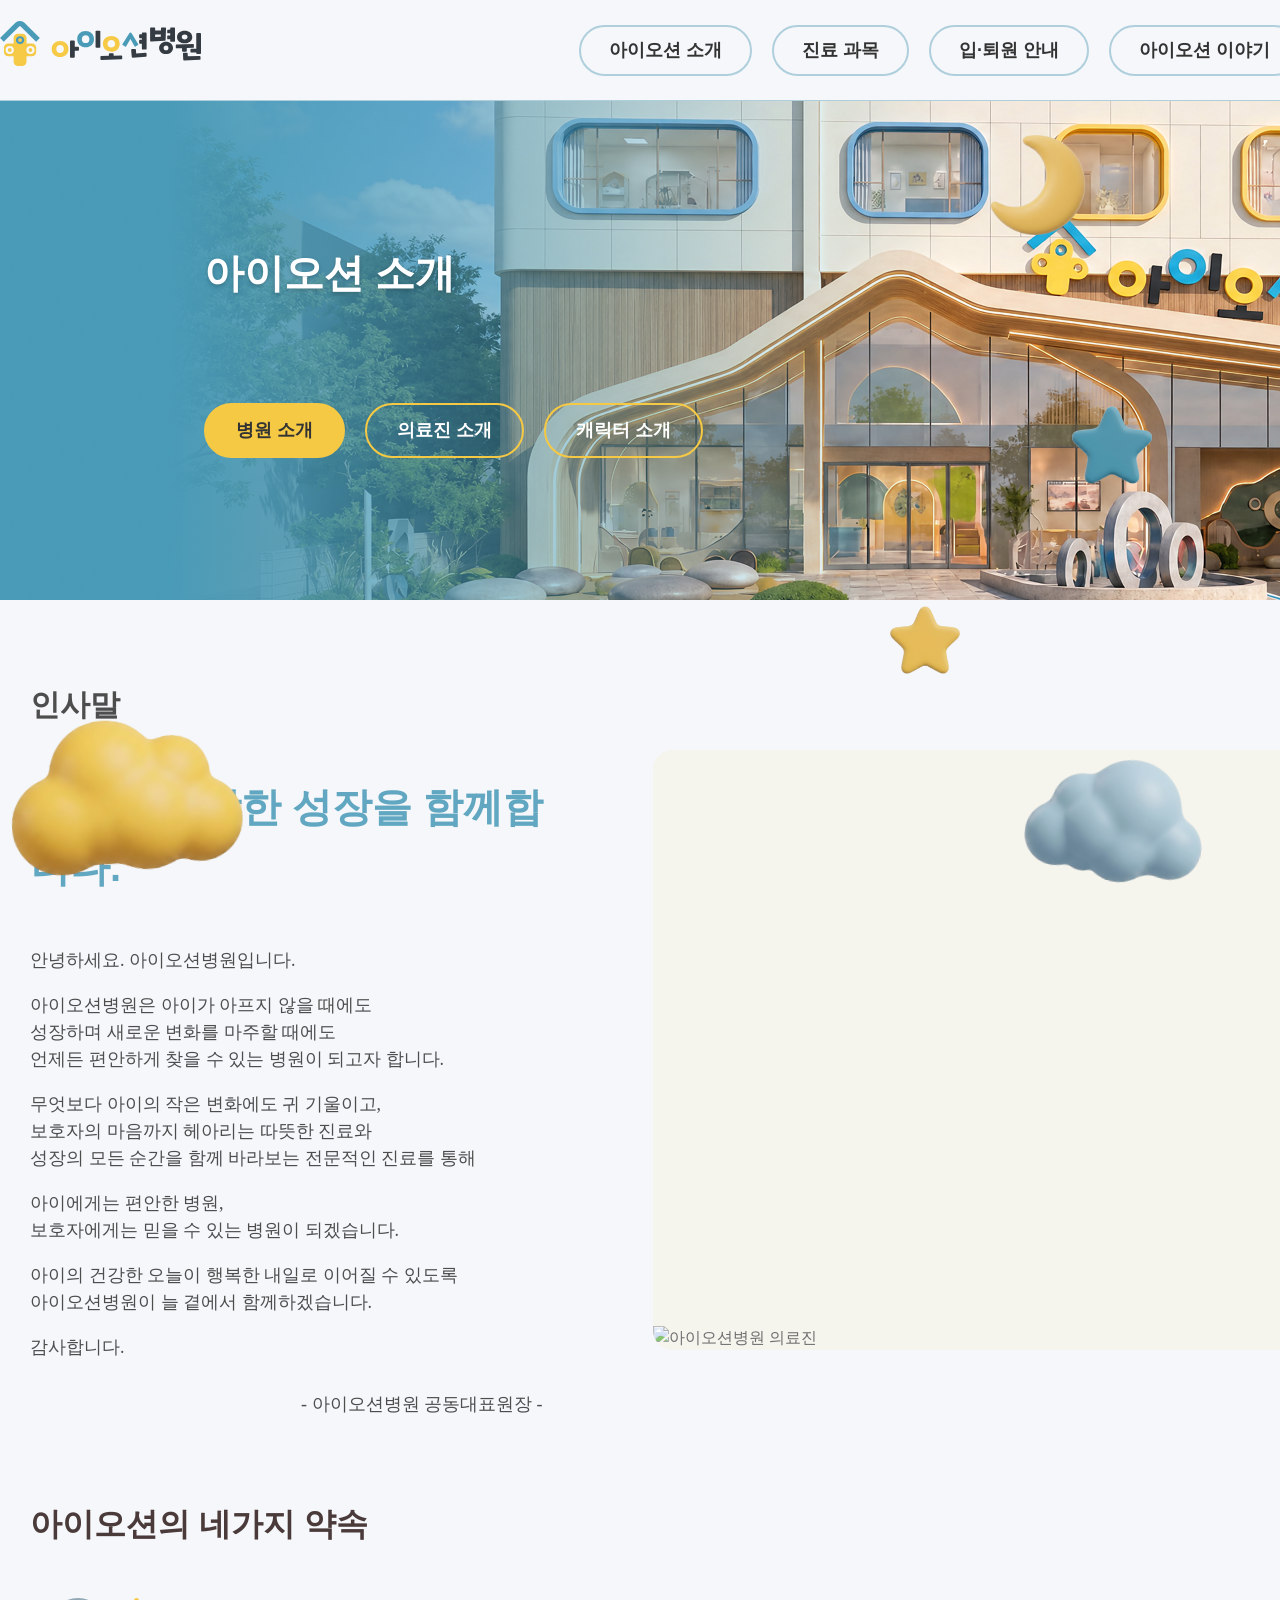
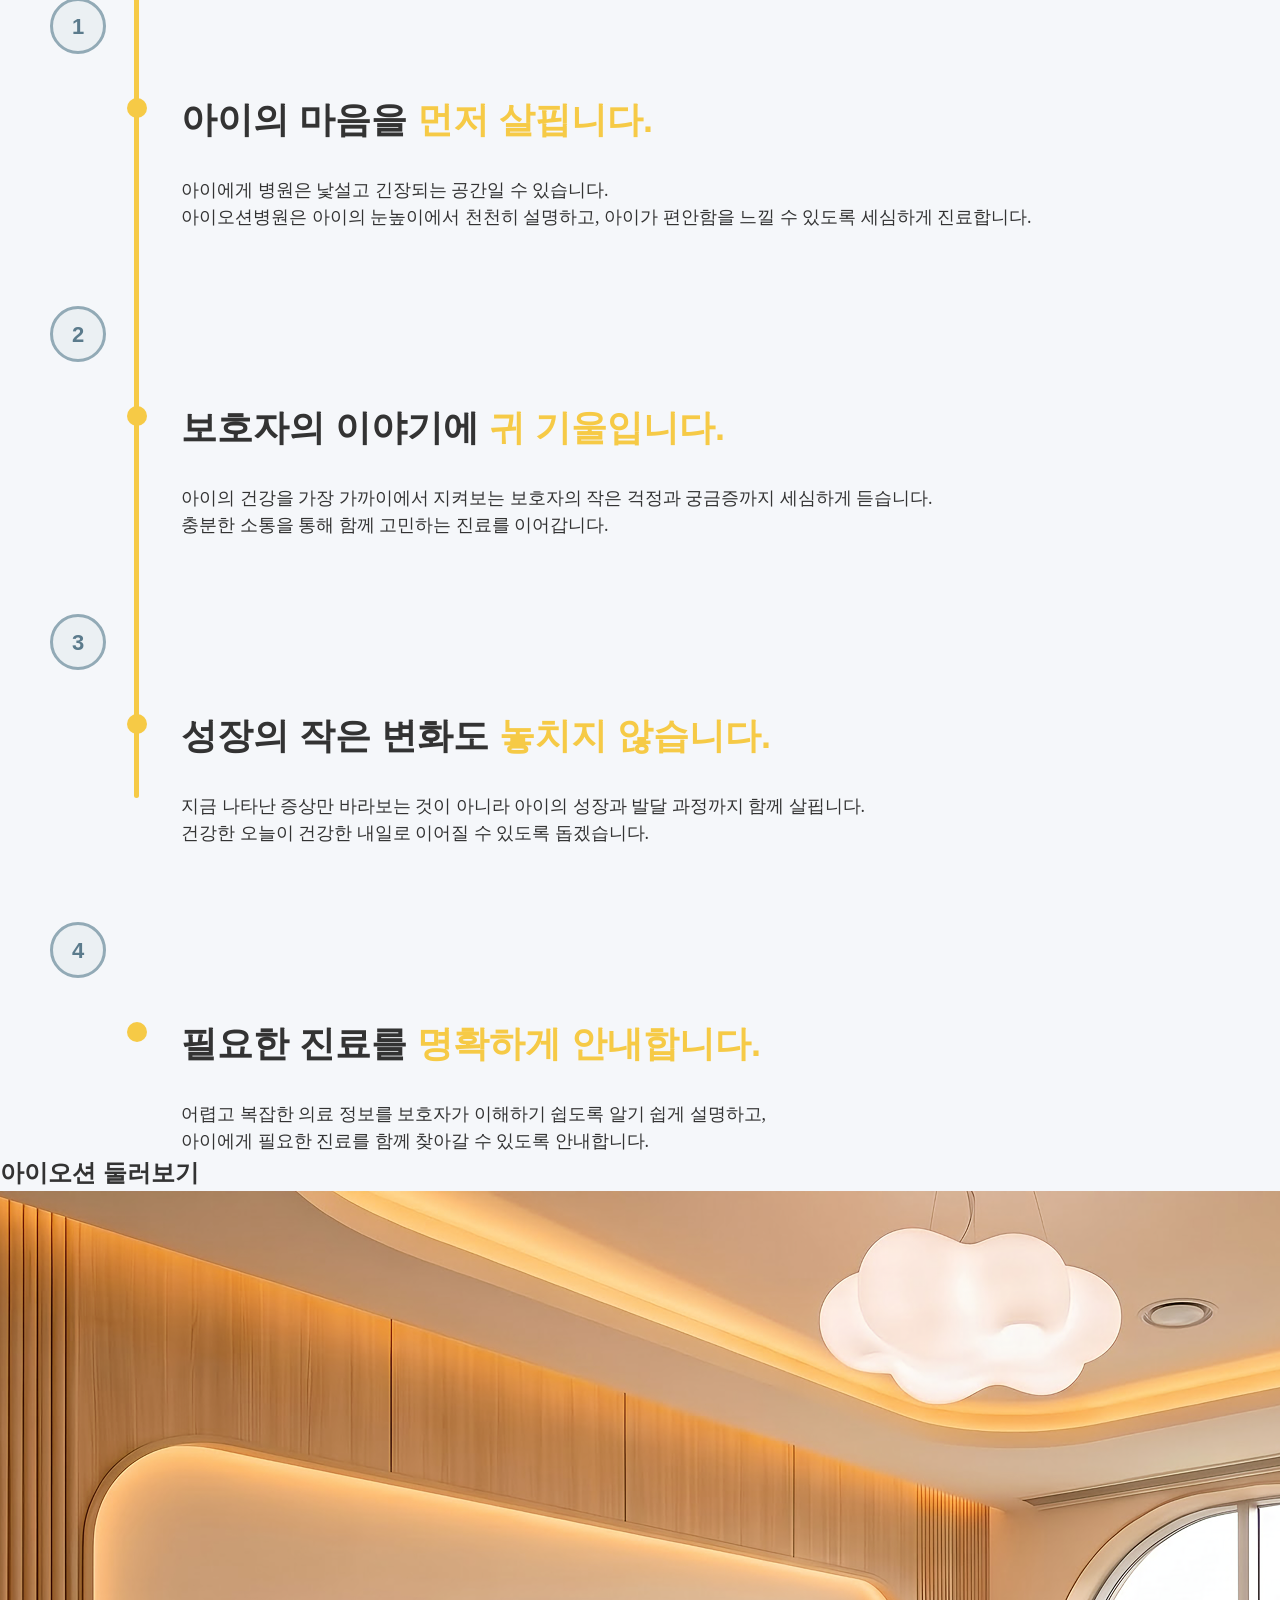
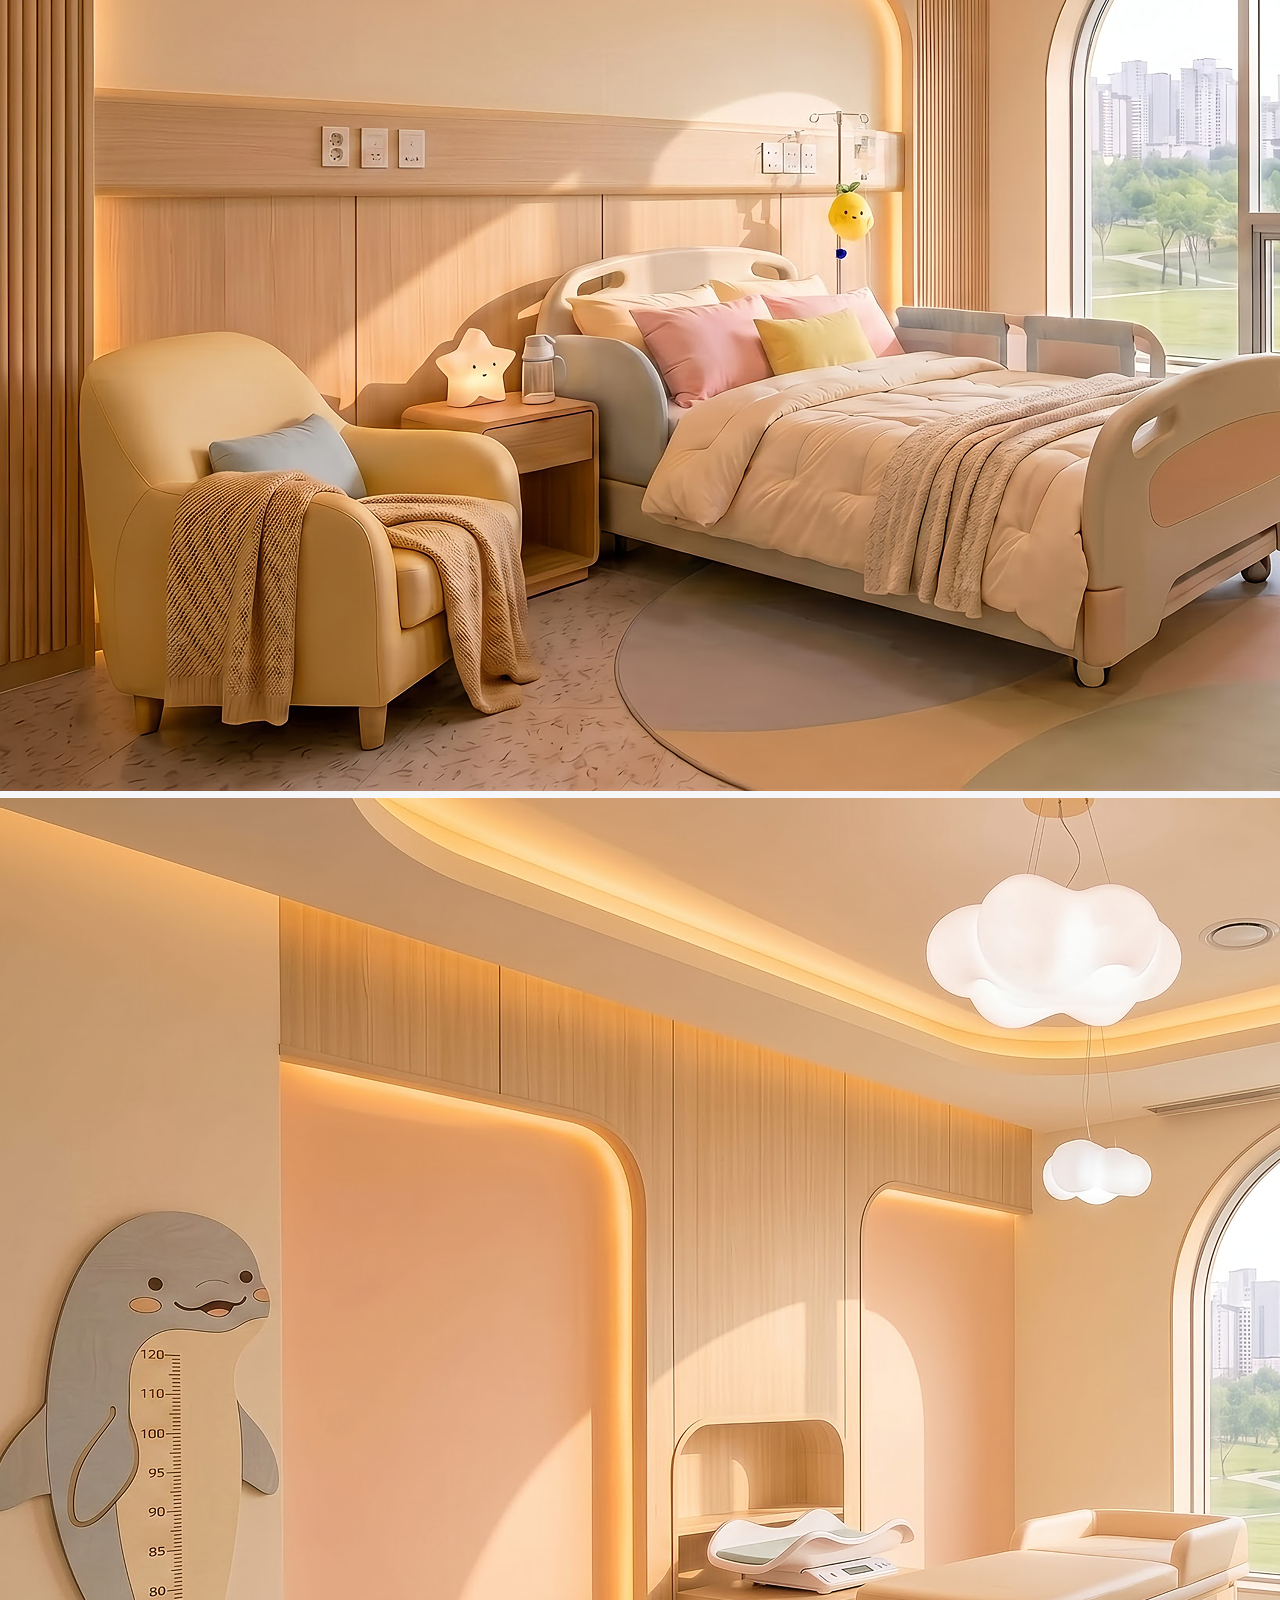
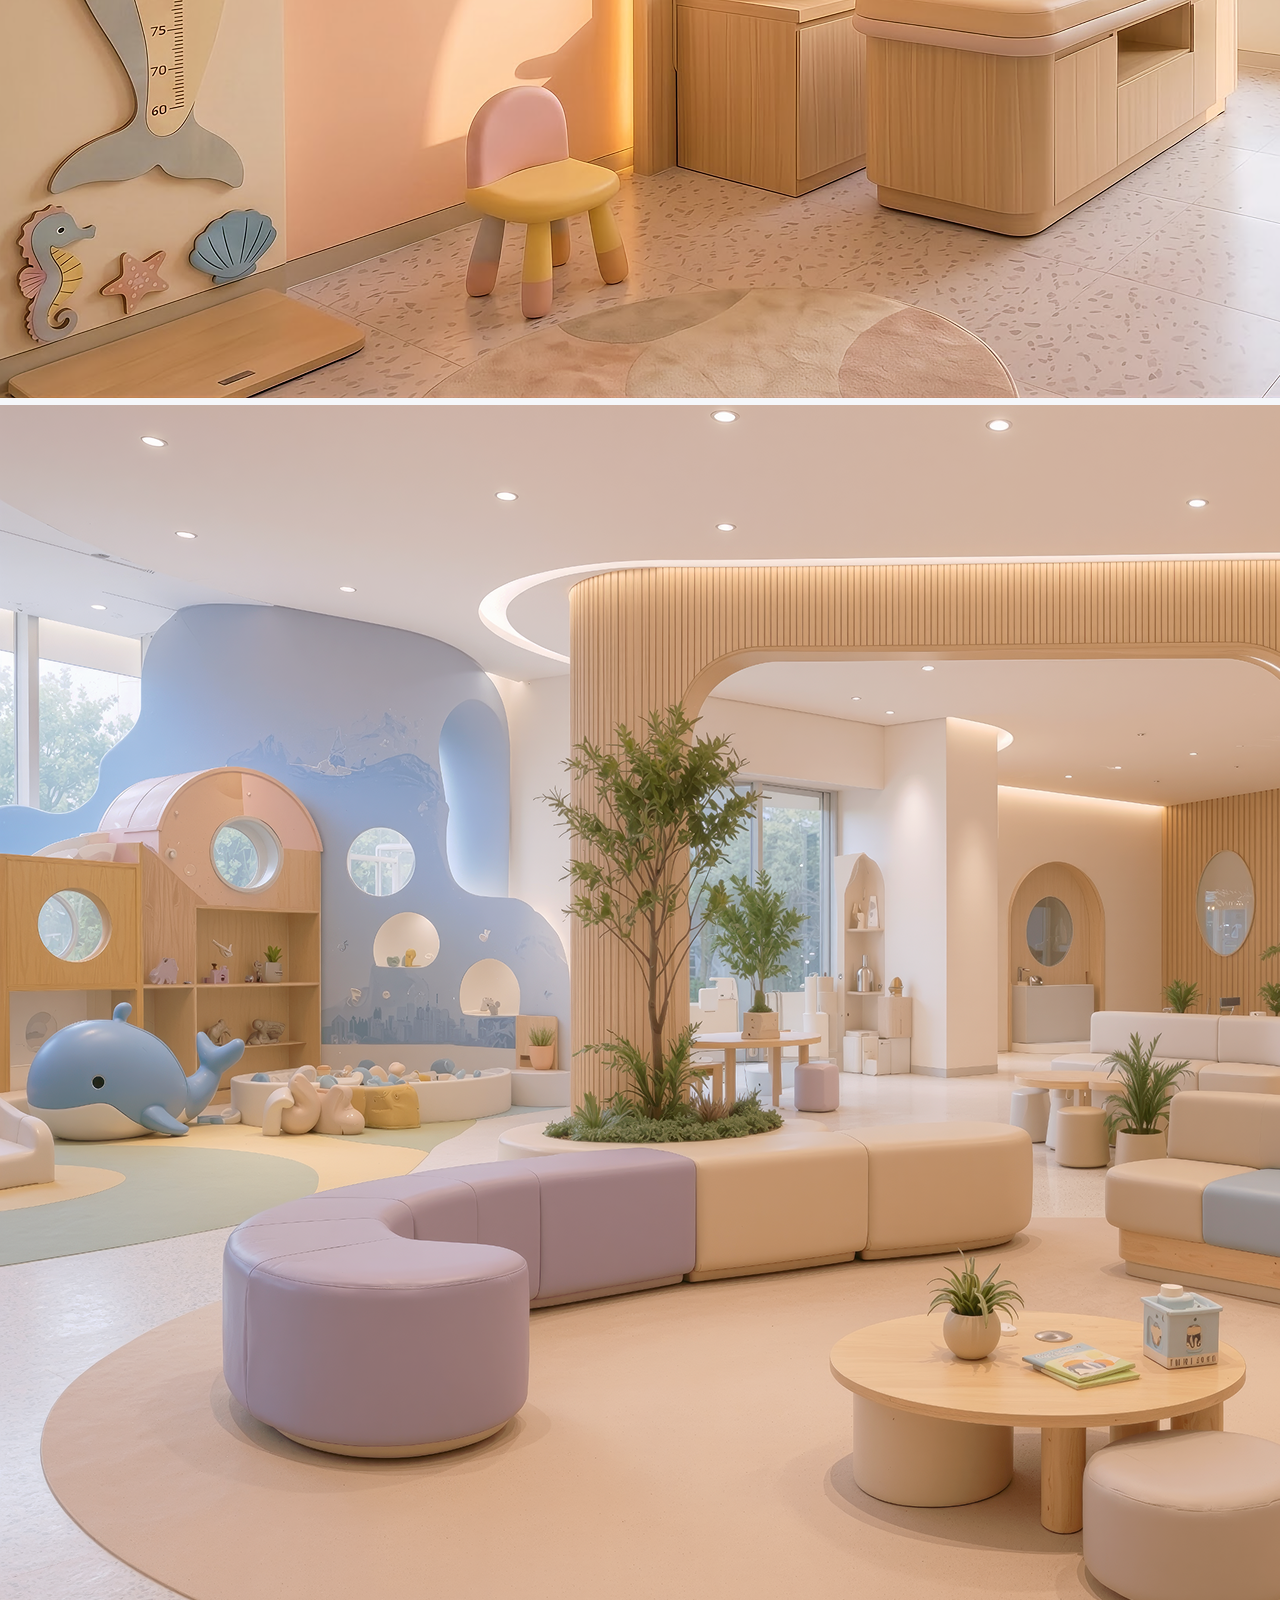
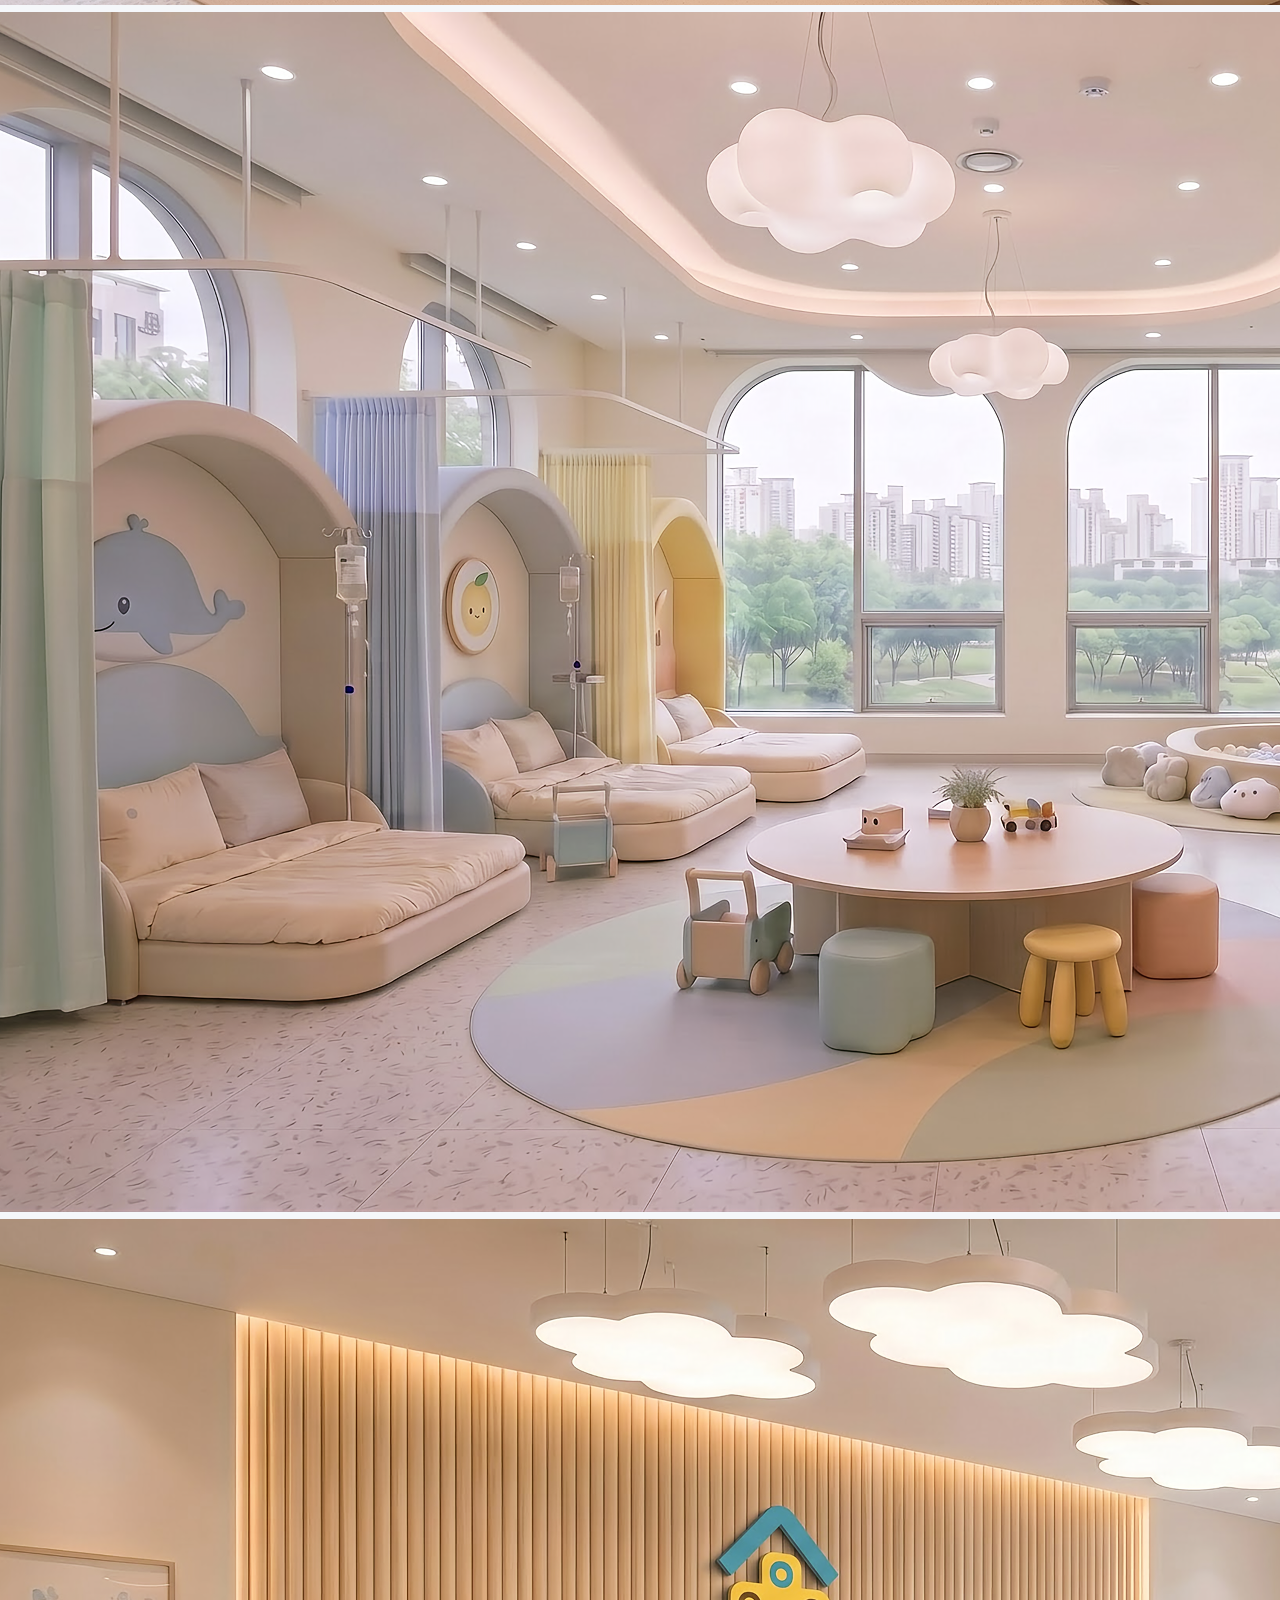
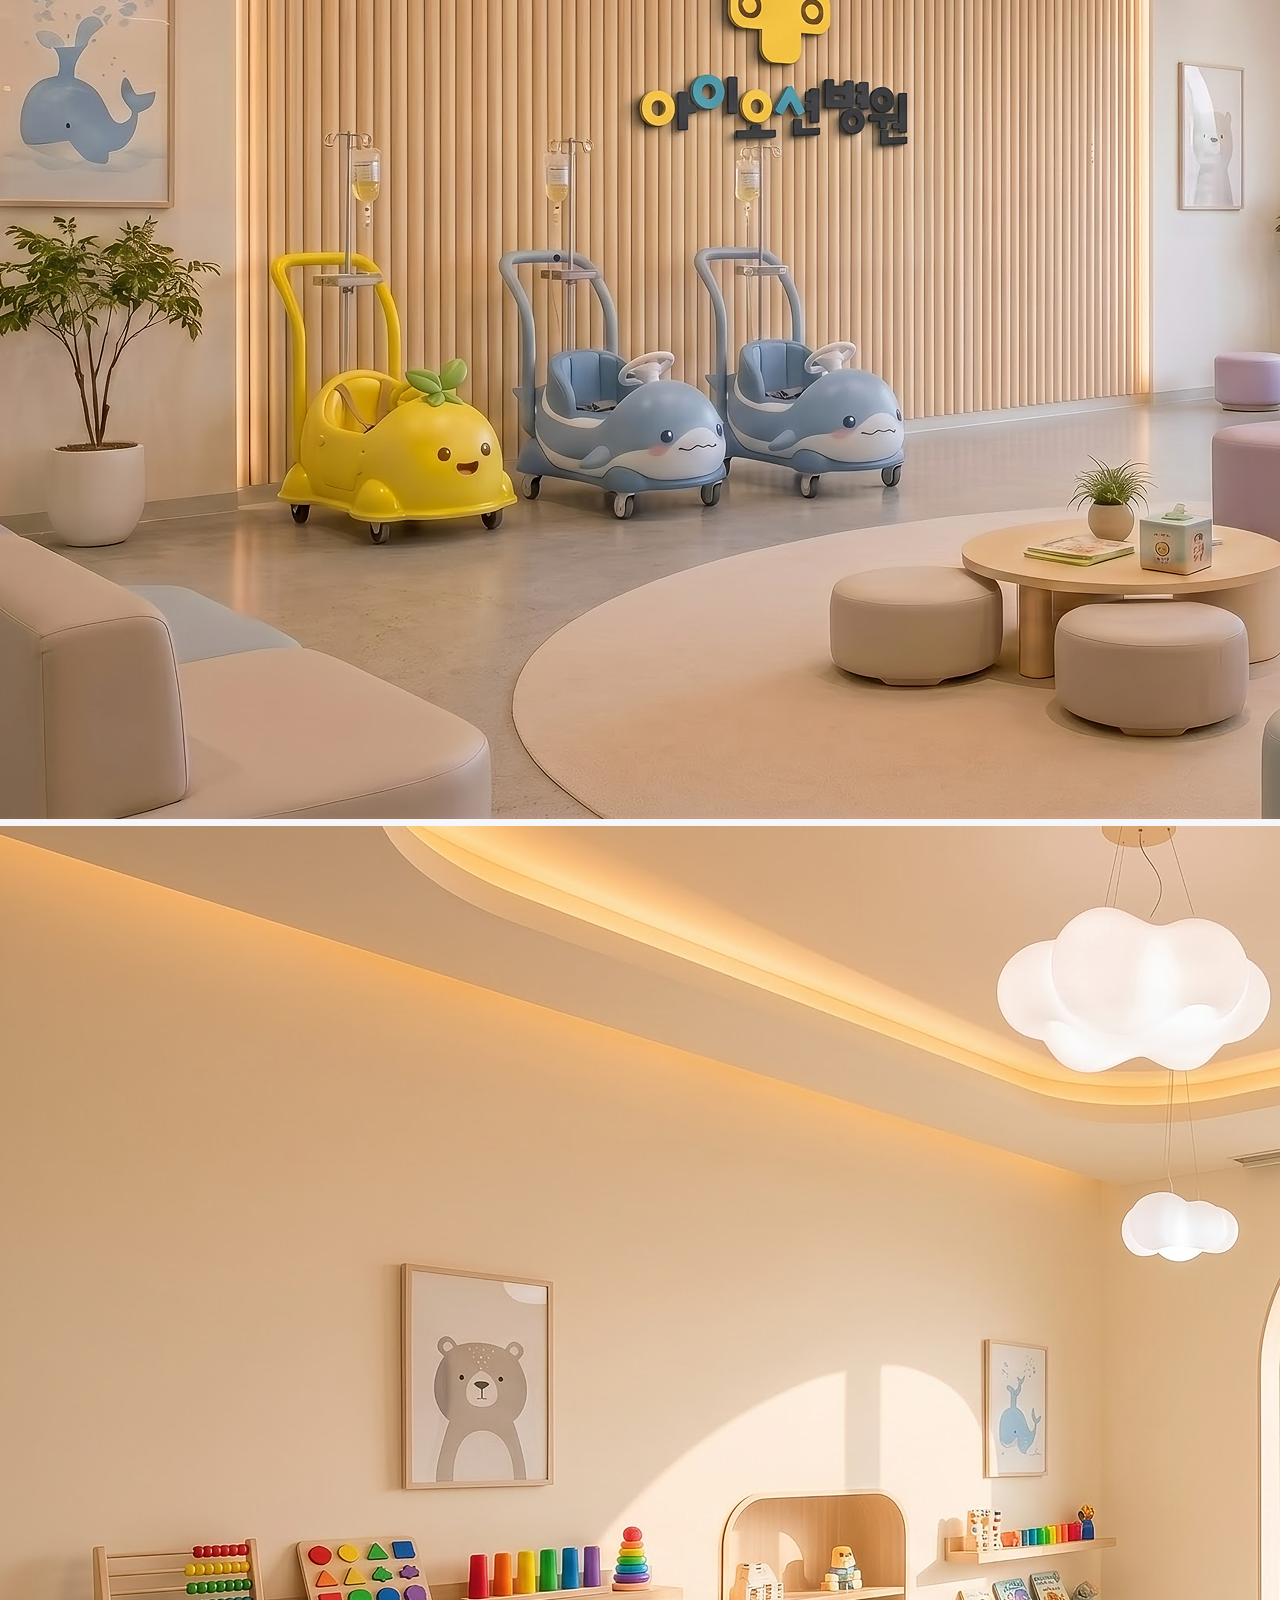
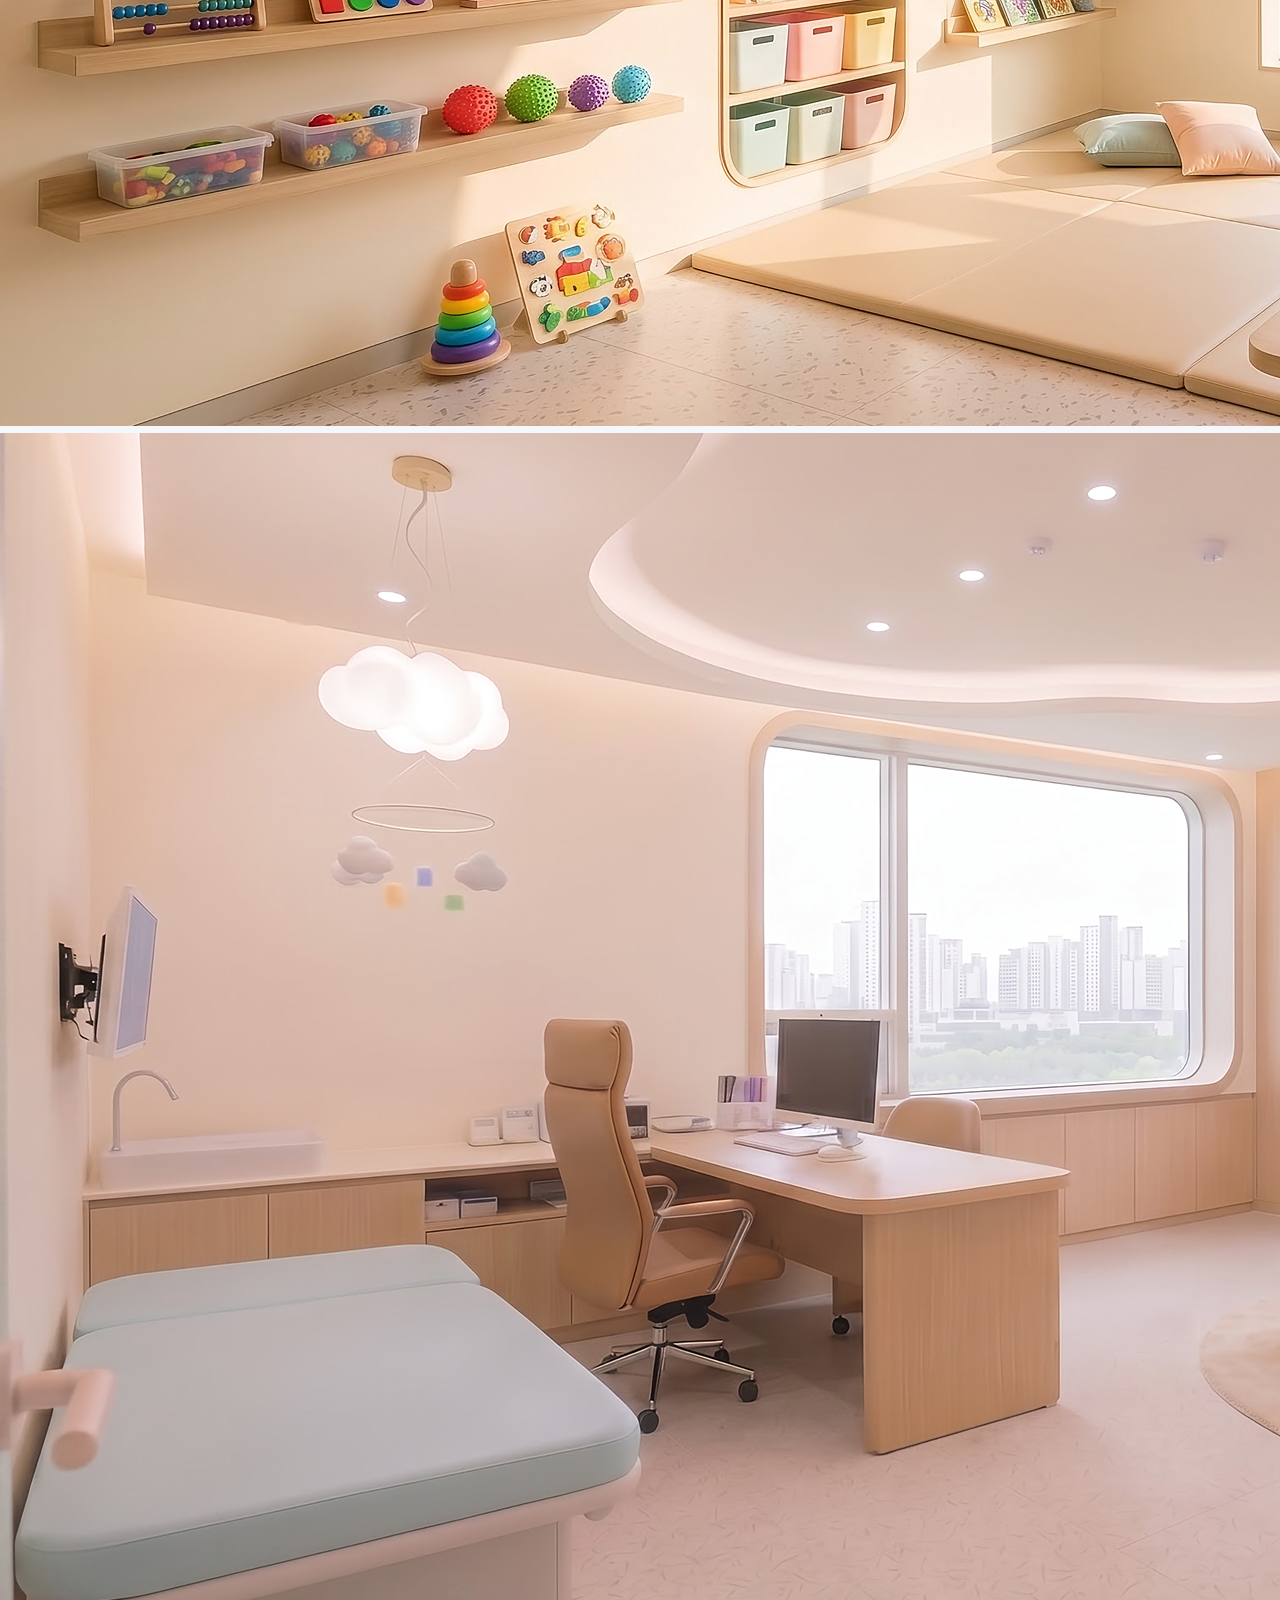
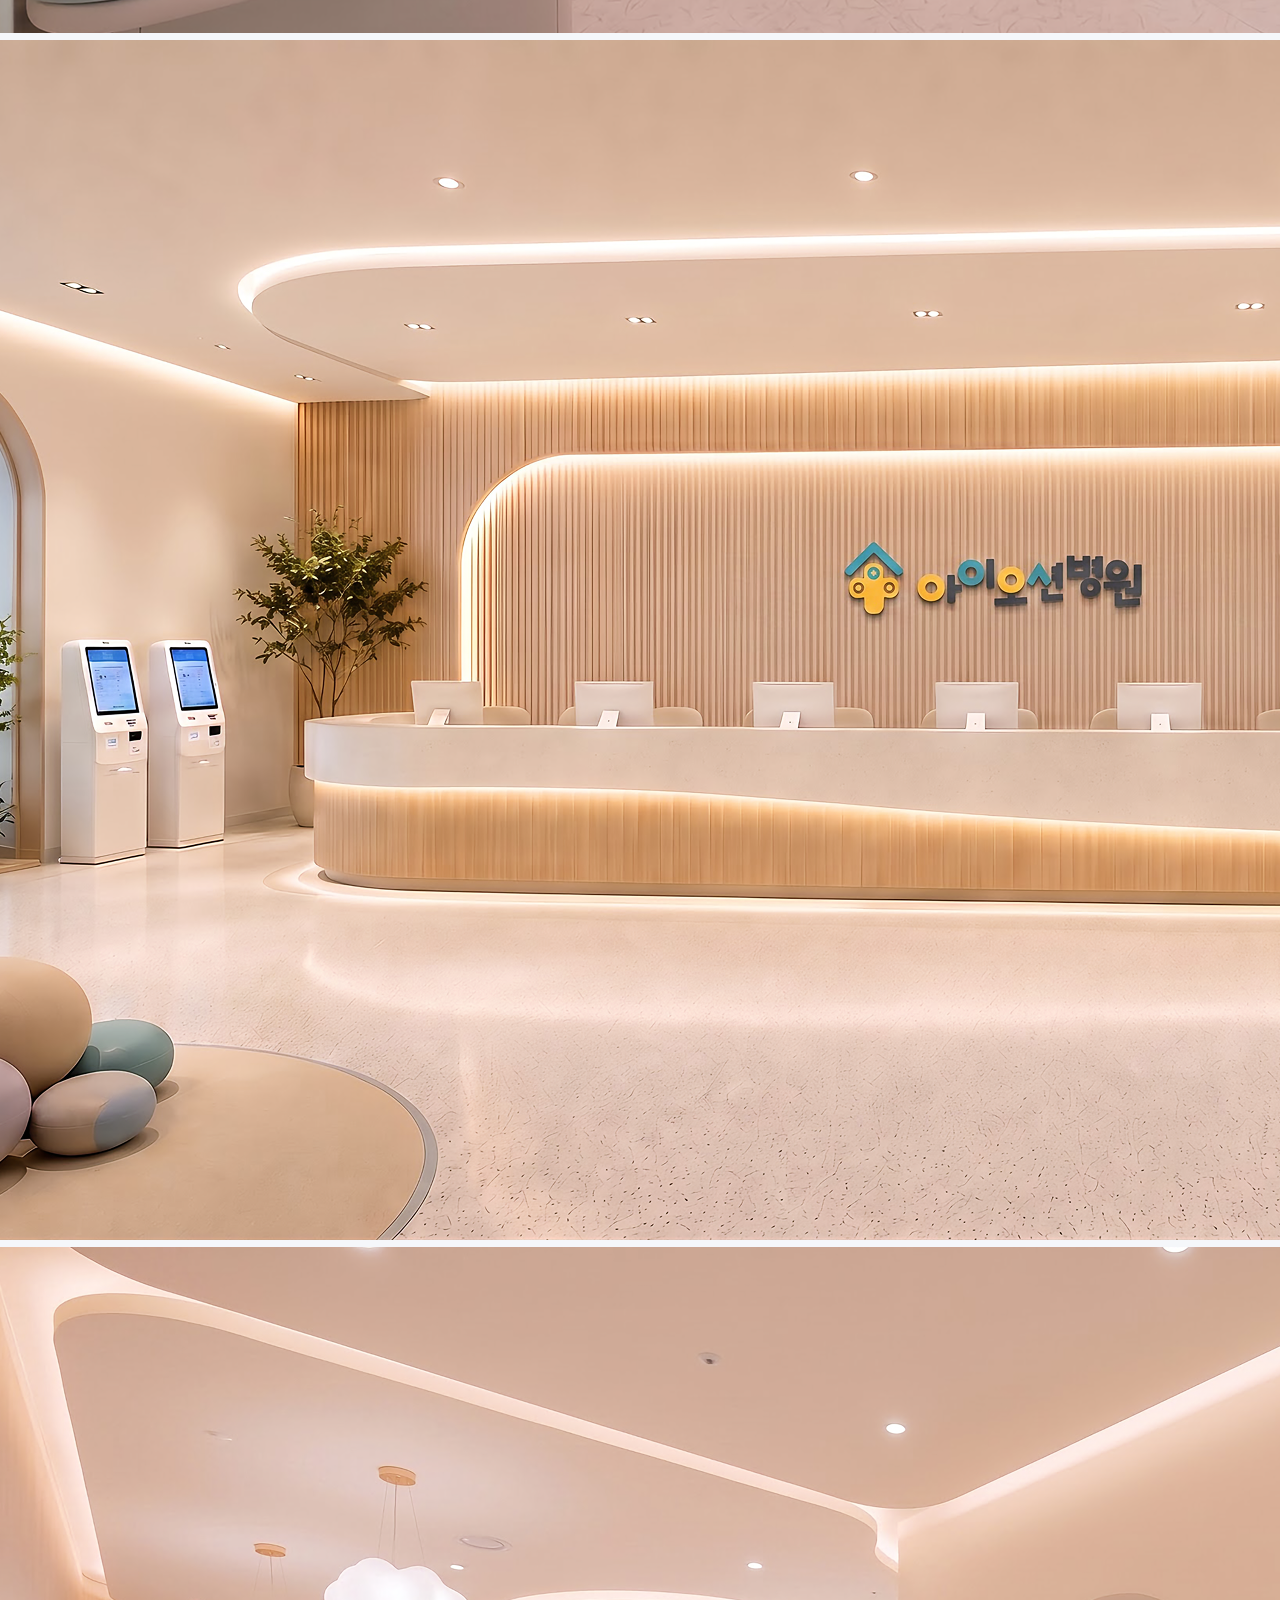
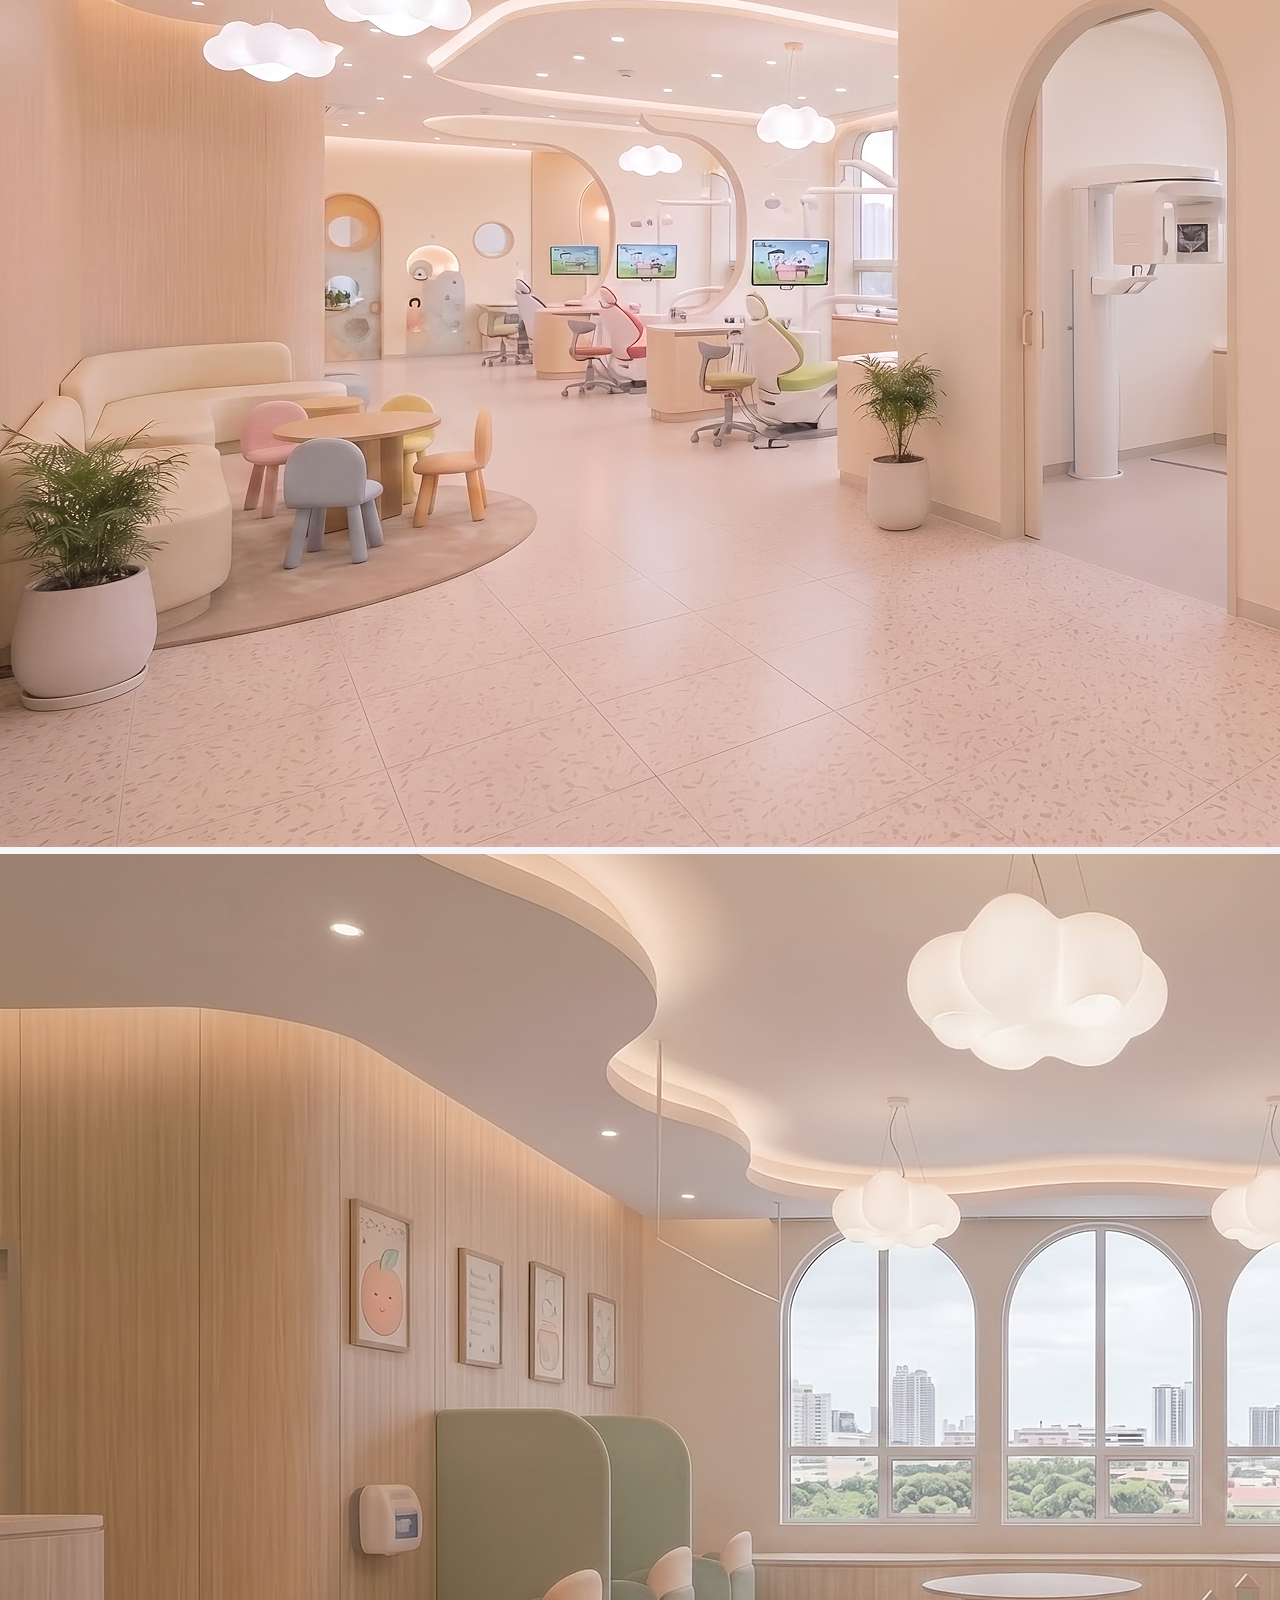
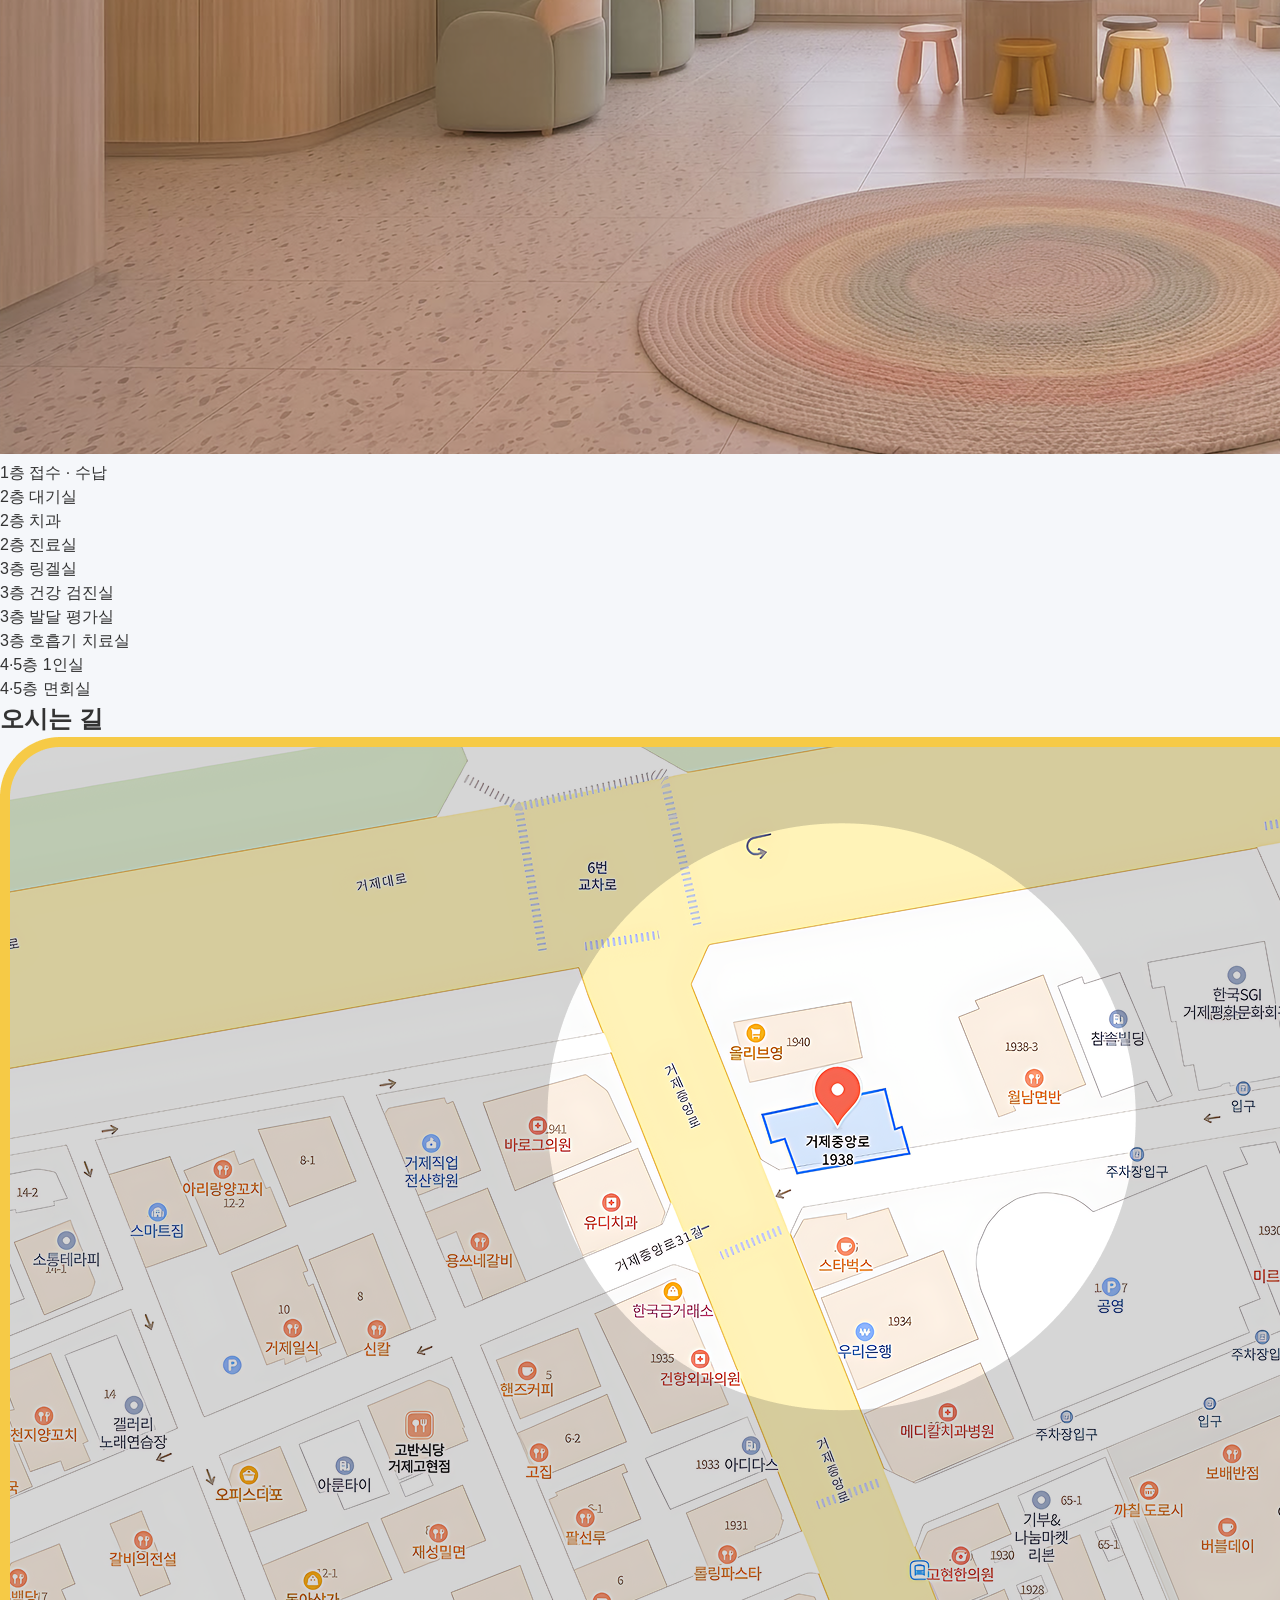
==== sub1.html @ eaa05919 "Add files via upload" ====
<!DOCTYPE html>
<html lang="ko">

<head>
    <meta charset="UTF-8">
    <meta name="viewport" content="width=device-width, initial-scale=1.0">
    <title>아이오션 소개</title>



    <!-- webfont 연결-->
    <!-- font-family: 'Pretendard'; -->
    <!-- font-family: 'SUITE', sans-serif; -->
    <link rel="stylesheet" as="style" crossorigin
        href="https://cdn.jsdelivr.net/gh/orioncactus/pretendard@v1.3.9/dist/web/static/pretendard.min.css" />
    <link href="https://cdn.jsdelivr.net/gh/sun-typeface/SUITE@2/fonts/static/woff2/SUITE.css" rel="stylesheet">

    <!-- aos -->
    <link rel="stylesheet" href="https://unpkg.com/aos@next/dist/aos.css" />

    <!-- css 연결-->
    <link rel="stylesheet" href="css/style1.css">

    <!-- favicon -->
    <link rel="shortcut icon" href="./images/favicon.svg" type="image/x-icon">

</head>

<body>

    <div id="wrap">


        <!-- header st-->
        <div id="header">
            <div class="inner_header">


                <h1 class="logo">
                    <a href="./index.html"><img src="./images/layout/header_logo.svg" alt="logo"></a>
                </h1>

                <ul class="gnb">
                    <li> <!-- 1 -->
                        <a href="./sub1.html">아이오션 소개</a>

                        <!-- submenu -->
                        <div class="submenu">
                            <ul class="inner_submenu">
                                <li><a href="./sub1.html#hospintro">병원 소개</a></li>
                                <li><a href="./sub1.html#doctor-section">의료진 소개</a></li>
                                <li><a href="./sub1.html#character-section">캐릭터 소개</a></li>
                            </ul>
                        </div>
                    </li>

                    <li> <!-- 2 -->
                        <a href="./index.html#medical-section">진료 과목</a>
                    </li>

                    <li> <!-- 3 -->
                        <a href="./sub2.html">입·퇴원 안내</a>

                        <!-- submenu -->
                        <div class="submenu">
                            <ul class="inner_submenu">
                                <li><a href="./sub2.html#admission-procedure">입원 안내</a></li>
                                <li><a href="./sub2.html#discharge-procedure">퇴원 안내</a></li>
                            </ul>
                        </div>
                    </li>

                    <li> <!-- 4 -->
                        <a href="./sub3.html">아이오션 이야기</a>

                        <!-- submenu -->
                        <div class="submenu">
                            <ul class="inner_submenu">
                                <li><a href="./sub3.html#tv-section">아이오션 소개</a></li>
                                <li><a href="./sub3.html#notice-section">공지사항</a></li>
                            </ul>
                        </div>
                    </li>
                </ul>

            </div>
        </div>
        <!-- header fi-->

        <!-- 배너 -->
        <div class="hero-section">
            <div class="hero-content">
                <h2 class="hero-title">아이오션 소개</h2>

                <ul class="hero-menu">
                    <!-- 첫 번째 메뉴는 기본적으로 active 상태로 둡니다. -->
                    <li><a href="#hospintro" class="active">병원 소개</a></li>
                    <li><a href="#doctor-section">의료진 소개</a></li>
                    <li><a href="#character-section">캐릭터 소개</a></li>
                </ul>
            </div>
        </div>


        <!-- 인사말 -->
        <div class="hospintro" id="hospintro">

            <div class="hospintro-inner">

                <!-- 왼쪽 인사말 -->
                <div class="greeting-text">
                    <h2>인사말</h2>

                    <h3>
                        아이의 건강한 성장을 함께합니다.
                    </h3>

                    <div class="greeting-desc">
                        <p>안녕하세요. 아이오션병원입니다.</p>

                        <p>
                            아이오션병원은 아이가 아프지 않을 때에도<br>
                            성장하며 새로운 변화를 마주할 때에도<br>
                            언제든 편안하게 찾을 수 있는 병원이 되고자 합니다.
                        </p>

                        <p>
                            무엇보다 아이의 작은 변화에도 귀 기울이고,<br>
                            보호자의 마음까지 헤아리는 따뜻한 진료와<br>
                            성장의 모든 순간을 함께 바라보는 전문적인 진료를 통해
                        </p>

                        <p>
                            아이에게는 편안한 병원,<br>
                            보호자에게는 믿을 수 있는 병원이 되겠습니다.
                        </p>

                        <p>
                            아이의 건강한 오늘이 행복한 내일로 이어질 수 있도록<br>
                            아이오션병원이 늘 곁에서 함께하겠습니다.
                        </p>

                        <p>감사합니다.</p>
                    </div>

                    <p class="hospital-ceo">
                        - 아이오션병원 공동대표원장 -
                    </p>
                </div>


                <!-- 오른쪽 의료진 이미지 -->
                <div class="greeting-image">
                    <img src="./images/sub/1/doc_all.svg" alt="아이오션병원 의료진">
                </div>

            </div>

        </div>


        <!-- 네가지 약속 -->
        <section class="hospintro">

            <!-- 🌟 움직이는 3D 오브젝트 (달, 별) -->
            <img src="./images/sub/1/moon.svg" alt="달" class="floating-obj obj-moon">
            <img src="./images/sub/1/star_blue.svg" alt="파란 별" class="floating-obj obj-star-blue">
            <img src="./images/sub/1/star_yell.svg" alt="노란 별" class="floating-obj obj-star-yellow">

            <!-- ☁️ 하단 고정 구름 -->
            <img src="./images/sub/1/cloud_yell.svg" alt="노란 구름" class="cloud-bottom cloud-left">
            <img src="./images/sub/1/cloud_sky.svg" alt="파란 구름" class="cloud-bottom cloud-right">

            <div class="promise-inner">
                <!-- 타이틀 -->
                <h2 class="promise-title">아이오션의 네가지 약속</h2>

                <!-- 타임라인 리스트 -->
                <div class="promise-list-wrap">

                    <!-- 기준이 되는 노란색 세로 선 -->
                    <div class="promise-line"></div>

                    <!-- 약속 1 -->
                    <div class="promise-item">
                        <div class="num">1</div>
                        <div class="dot"></div>
                        <div class="text" data-aos="fade-up" data-aos-duration="1000">
                            <h3>아이의 마음을 <span>먼저 살핍니다.</span></h3>
                            <p>아이에게 병원은 낯설고 긴장되는 공간일 수 있습니다.<br>
                                아이오션병원은 아이의 눈높이에서 천천히 설명하고, 아이가 편안함을 느낄 수 있도록 세심하게 진료합니다.</p>
                        </div>
                    </div>

                    <!-- 약속 2 -->
                    <div class="promise-item">
                        <div class="num">2</div>
                        <div class="dot"></div>
                        <div class="text" data-aos="fade-up" data-aos-duration="2500">
                            <h3>보호자의 이야기에 <span>귀 기울입니다.</span></h3>
                            <p>아이의 건강을 가장 가까이에서 지켜보는 보호자의 작은 걱정과 궁금증까지 세심하게 듣습니다.<br>
                                충분한 소통을 통해 함께 고민하는 진료를 이어갑니다.</p>
                        </div>
                    </div>

                    <!-- 약속 3 -->
                    <div class="promise-item">
                        <div class="num">3</div>
                        <div class="dot"></div>
                        <div class="text" data-aos="fade-up" data-aos-duration="3000">
                            <h3>성장의 작은 변화도 <span>놓치지 않습니다.</span></h3>
                            <p>지금 나타난 증상만 바라보는 것이 아니라 아이의 성장과 발달 과정까지 함께 살핍니다.<br>
                                건강한 오늘이 건강한 내일로 이어질 수 있도록 돕겠습니다.</p>
                        </div>
                    </div>

                    <!-- 약속 4 -->
                    <div class="promise-item">
                        <div class="num">4</div>
                        <div class="dot"></div>
                        <div class="text" data-aos="fade-up" data-aos-duration="3000">
                            <h3>필요한 진료를 <span>명확하게 안내합니다.</span></h3>
                            <p>어렵고 복잡한 의료 정보를 보호자가 이해하기 쉽도록 알기 쉽게 설명하고,<br>
                                아이에게 필요한 진료를 함께 찾아갈 수 있도록 안내합니다.</p>
                        </div>
                    </div>

                </div>
            </div>
        </section>


        <!-- 둘러보기 -->
        <section class="tour-section">
            <!-- 섹션 타이틀 -->
            <div class="tour-title" id="tour-section">
                <h2>아이오션 둘러보기</h2>
            </div>

            <!-- 둘러보기 본문 컨테이너 -->
            <div class="tour-container">
                <!-- 좌측: 층별 사진 패널 영역 -->
                <div class="tour-image-wrap">
                    <div class="tour-panel is-active" id="panel-1">
                        <img src="./images/sub/1/inside1.png" alt="1층 접수 및 수납 공간">
                    </div>
                    <div class="tour-panel" id="panel-2">
                        <img src="./images/sub/1/inside2.png" alt="2층 대기실">
                    </div>
                    <div class="tour-panel" id="panel-3">
                        <img src="./images/sub/1/inside3.png" alt="2층 치과">
                    </div>
                    <div class="tour-panel" id="panel-4">
                        <img src="./images/sub/1/inside4.png" alt="2층 진료실">
                    </div>
                    <div class="tour-panel" id="panel-5">
                        <img src="./images/sub/1/inside5.png" alt="3층 링겔실">
                    </div>
                    <div class="tour-panel" id="panel-6">
                        <img src="./images/sub/1/inside6.png" alt="3층 건강 검진실">
                    </div>
                    <div class="tour-panel" id="panel-7">
                        <img src="./images/sub/1/inside7.png" alt="3층 발달 평가실">
                    </div>
                    <div class="tour-panel" id="panel-8">
                        <img src="./images/sub/1/inside8.png" alt="3층 호흡기 치료실">
                    </div>
                    <div class="tour-panel" id="panel-9">
                        <img src="./images/sub/1/inside9.png" alt="4·5층 1인실">
                    </div>
                    <div class="tour-panel" id="panel-10">
                        <img src="./images/sub/1/inside10.png" alt="4·5층 면회실">
                    </div>
                </div>

                <!-- 우측: 탭 리스트 -->
                <ul class="tour-tab-list" role="tablist">
                    <li class="tour-tab-item is-active" role="tab" tabindex="0" aria-controls="panel-1"
                        aria-selected="true">
                        <span class="floor">1층</span>
                        <span class="desc">접수 · 수납</span>
                    </li>
                    <li class="tour-tab-item" role="tab" tabindex="0" aria-controls="panel-2" aria-selected="false">
                        <span class="floor">2층</span>
                        <span class="desc">대기실</span>
                    </li>
                    <li class="tour-tab-item" role="tab" tabindex="0" aria-controls="panel-3" aria-selected="false">
                        <span class="floor">2층</span>
                        <span class="desc">치과</span>
                    </li>
                    <li class="tour-tab-item" role="tab" tabindex="0" aria-controls="panel-4" aria-selected="false">
                        <span class="floor">2층</span>
                        <span class="desc">진료실</span>
                    </li>
                    <li class="tour-tab-item" role="tab" tabindex="0" aria-controls="panel-5" aria-selected="false">
                        <span class="floor">3층</span>
                        <span class="desc">링겔실</span>
                    </li>
                    <li class="tour-tab-item" role="tab" tabindex="0" aria-controls="panel-6" aria-selected="false">
                        <span class="floor">3층</span>
                        <span class="desc">건강 검진실</span>
                    </li>
                    <li class="tour-tab-item" role="tab" tabindex="0" aria-controls="panel-7" aria-selected="false">
                        <span class="floor">3층</span>
                        <span class="desc">발달 평가실</span>
                    </li>
                    <li class="tour-tab-item" role="tab" tabindex="0" aria-controls="panel-8" aria-selected="false">
                        <span class="floor">3층</span>
                        <span class="desc">호흡기 치료실</span>
                    </li>
                    <li class="tour-tab-item" role="tab" tabindex="0" aria-controls="panel-9" aria-selected="false">
                        <span class="floor">4·5층</span>
                        <span class="desc">1인실</span>
                    </li>
                    <li class="tour-tab-item" role="tab" tabindex="0" aria-controls="panel-10" aria-selected="false">
                        <span class="floor">4·5층</span>
                        <span class="desc">면회실</span>
                    </li>
                </ul>
            </div>
        </section>


        <!-- 오시는 길 -->
        <section class="location-section">
            <div class="location-inner">
                <h2 class="section-title">오시는 길</h2>

                <div class="location-content">
                    <!-- 지도 -->
                    <div class="map-area">
                        <img src="./images/sub/1/location.png" alt="아이오션병원 위치 지도" class="map-image">
                        <img src="./images/sub/1/location_G.svg" alt="아이오션병원 캐릭터" class="character doctor-character">
                    </div>

                    <!-- 안내 정보 -->
                    <div class="info-card">
                        <div class="info-item address-item">
                            <div class="info-title">
                                <span class="info-icon"><img src="./images/sub/1/location_loc.svg" alt="loca"></span>
                                <h3>병원 주소</h3>
                            </div>
                            <p class="address-text">
                                <!-- 디자인 통일을 위해 주소에도 하이라이트 클래스를 임의로 추가하여 보여줍니다 -->
                                <span class="highlight">경남 거제시 거제중앙로 1938(고현동), [아이오션병원]</span>
                            </p>
                        </div>

                        <div class="info-item">
                            <div class="info-title">
                                <span class="info-icon"><img src="./images/sub/1/location_bus.svg" alt="bus"></span>
                                <h3>버스 안내</h3>
                            </div>
                            <p>
                                ‘중앙공영주차장’ 정류장 하차 후 도보 1분<br>
                                스타벅스 거제 고현점 옆 건물입니다.
                            </p>
                        </div>

                        <div class="info-item parking-item">
                            <div class="info-title">
                                <span class="info-icon"><img src="./images/sub/1/location_car.svg" alt="car"></span>
                                <h3>주차 안내</h3>
                            </div>
                            <p>
                                <span class="highlight">
                                    건물 지하 1~2층 주차장 이용 가능합니다.
                                </span><br>
                                * 내원 고객님들은 차량번호 등록 시 무료 주차 가능<br>
                                * 주차장과 엘리베이터가 바로 연결되어 있어 유모차 이동 편리
                            </p>
                        </div>
                    </div>

                    <!-- 오른쪽 캐릭터 -->
                    <img src="./images/sub/1/location_Y.svg" alt="아이오션병원 캐릭터" class="character pair-character">
                </div>
            </div>
        </section>


        <!-- 의료진 소개 -->
        <section class="doctor-section" id="doctor-section">

            <h2 class="doctor-title">의료진 소개</h2>

            <!-- 1. 김하린 (왼쪽 사진 - 파란색 테마) -->
            <!-- 구조: 사진(왼쪽) - 정보(가운데) - 배경사진(오른쪽) -->
            <div class="doctor-profile type-blue blue-bg1">
                <div class="doctor-inner" id="kim-doc">
                    <div class="doctor-photo">
                        <img src="./images/sub/1/doc1.png" alt="김하린 원장">
                    </div>

                    <div class="doctor-info">
                        <p class="doctor-message-1">
                            “아이의 튼튼한 일상과 바른 성장을 꼼꼼히 살피겠습니다.”
                        </p>
                        <div class="doctor-name">
                            <strong>김하린</strong>
                            <span></span>
                            <em>아이오션병원 원장 · 소아청소년과 전문의</em>
                        </div>
                        <div class="doctor-block">
                            <h3>전문분야</h3>
                            <div class="tag-list">
                                <span>#일반 진료</span>
                                <span>#예방 접종</span>
                                <span>#성장 클리닉</span>
                            </div>
                        </div>
                        <div class="doctor-career">
                            <div>
                                <h3>약력</h3>
                                <p>한국대학교 의과대학 졸업</p>
                                <p>한국대학교 의과대학원 석사</p>
                                <p>한국대학교병원 소아청소년과 전공</p>
                                <p>한국대학교병원 인턴 수료</p>
                                <p>한국대학교병원 소아청소년과 전공의 수료</p>
                                <p>한국대학교병원 소아청소년과 임상강사</p>
                                <p>한국대학교병원 소아청소년과 진료교수</p>
                                <p>현) 아이오션병원 소아청소년과 원장</p>
                            </div>
                            <div>
                                <h3>학회</h3>
                                <p>대한소아청소년과학회 정회원</p>
                                <p>대한소아내분비학회 정회원</p>
                                <p>대한소아알레르기호흡기학회 정회원</p>
                            </div>
                        </div>
                    </div>

                    <div class="doctor-bg">
                        <!-- <img src="./images/sub/1/bg_doc1.png" alt="김하린 진료 모습"> -->
                    </div>
                </div>
            </div>

            <!-- 2. 정유진 (오른쪽 사진 - 노란색 테마) -->
            <!-- 구조: 배경사진(왼쪽) - 정보(가운데) - 사진(오른쪽) -->
            <div class="doctor-profile type-yellow yellow-bg1">
                <div class="doctor-inner" id="jeong-doc">

                    <div class="doctor-info">
                        <p class="doctor-message-2">
                            “성장의 시작점부터 아이의 건강한 변화를 세심하게 지켜보겠습니다.”
                        </p>
                        <div class="doctor-name">
                            <strong>정유진</strong>
                            <span></span>
                            <em>아이오션병원 원장 · 소아청소년과 전문의</em>
                        </div>
                        <!-- 진료과목 3개 / 2개 분리 -->
                        <div class="doctor-block-2">
                            <h3>전문분야</h3>
                            <div class="tag-list" style="margin-bottom: 10px;">
                                <span>#일반 진료</span>
                                <span>#건강 검진</span>
                                <span>#예방 접종</span>
                            </div>
                            <div class="tag-list">
                                <span>#성장 클리닉</span>
                                <span>#성장기 건강 관리</span>
                            </div>
                        </div>
                        <div class="doctor-career-2">
                            <div>
                                <h3>약력</h3>
                                <p>대한대학교 의과대학 졸업</p>
                                <p>대한대학교 의과대학원 석사</p>
                                <p>한국대학교병원 소아청소년과 전공</p>
                                <p>한국대학교병원 인턴 수료</p>
                                <p>한국대학교병원 소아청소년과 전공의 수료</p>
                                <p>한국대학교병원 소아청소년과 임상강사</p>
                                <p>한국대학교병원 소아청소년과 진료교수</p>
                                <p>현) 아이오션병원 소아청소년과 원장</p>
                            </div>
                            <div>
                                <h3>학회</h3>
                                <p>대한소아청소년과학회 정회원</p>
                                <p>대한소아소화기영양학회 정회원</p>
                                <p>대한소아내분비학회 정회원</p>
                            </div>
                        </div>
                    </div>

                    <div class="doctor-photo">
                        <img src="./images/sub/1/doc2.png" alt="정유진 원장">
                    </div>
                </div>
            </div>

            <!-- 3. 박서준 (왼쪽 사진 - 파란색 테마) -->
            <div class="doctor-profile type-blue blue-bg2">
                <div class="doctor-inner" id="park-doc">
                    <div class="doctor-photo">
                        <img src="./images/sub/1/doc3.png" alt="박서준 원장">
                    </div>

                    <div class="doctor-info">
                        <p class="doctor-message-1">
                            “우리 아이 평생 구강 건강을 위한 튼튼한 기초를 다져주겠습니다.”
                        </p>
                        <div class="doctor-name">
                            <strong>박서준</strong>
                            <span></span>
                            <em>아이오션병원 원장 · 소아치과 전문의</em>
                        </div>
                        <div class="doctor-block">
                            <h3>전문분야</h3>
                            <div class="tag-list">
                                <span>#구강 검진</span>
                                <span>#충치 치료</span>
                                <span>#예방 치료</span>
                                <span>#교정 치료</span>
                                <span>#불소 도포</span>
                                <span>#치아 외상</span>
                                <span>#구강 습관·위생 관리</span>
                            </div>
                        </div>
                        <div class="doctor-career">
                            <div>
                                <h3>약력</h3>
                                <p>대한대학교 치과대학 졸업</p>
                                <p>대한대학교 치의학대학원 석사</p>
                                <p>대한대학교 치과병원 소아치과 전공</p>
                                <p>대한대학교 치과병원 인턴 수료</p>
                                <p>대한대학교 치과병원 소아치과 레지던트 수료</p>
                                <p>한국대학교 치과병원 소아치과 임상진료</p>
                                <p>한국대학교 치과병원 소아치과 외래교수</p>
                                <p>현) 아이오션병원 소아치과 원장</p>
                            </div>
                            <div>
                                <h3>학회</h3>
                                <p>대한소아치과학회 정회원</p>
                                <p>대한치과의사협회 정회원</p>
                            </div>
                        </div>
                    </div>

                    <div class="doctor-bg">
                        <!-- <img src="./images/sub/1/bg_doc3.png" alt="박서준 진료 모습"> -->
                    </div>
                </div>
            </div>

            <!-- 4. 이준호 (오른쪽 사진 - 노란색 테마) -->
            <div class="doctor-profile type-yellow yellow-bg2">
                <div class="doctor-inner" id="lee-doc">

                    <!-- 정보 (왼쪽) -->
                    <div class="doctor-info">
                        <p class="doctor-message-2">
                            “아이의 마음과 발달을 함께 바라보겠습니다.”
                        </p>
                        <div class="doctor-name">
                            <strong>이준호</strong>
                            <span></span>
                            <em>아이오션병원 원장 · 소아청소년정신과 전문의</em>
                        </div>

                        <!-- 진료과목 2개 / 2개 분리 -->
                        <div class="doctor-block-2">
                            <h3>전문분야</h3>
                            <div class="tag-list" style="margin-bottom: 10px;">
                                <span>#ADHD 진단·상담</span>
                                <span>#행동·학습 상담</span>
                            </div>
                            <div class="tag-list">
                                <span>#정서·심리상담</span>
                                <span>#발달 지연·평가</span>
                            </div>
                        </div>
                        <div class="doctor-career-2">
                            <div>
                                <h3>약력</h3>
                                <p>대한대학교 의과대학 졸업</p>
                                <p>대한대학교 의과대학원 석사</p>
                                <p>한국대학교병원 소아청소년과 전공</p>
                                <p>한국대학교병원 인턴 수료</p>
                                <p>한국대학교병원 소아청소년과 전공의 수료</p>
                                <p>한국대학교병원 소아청소년과 임상강사</p>
                                <p>한국대학교병원 소아청소년 행동발달센터 임상진료</p>
                                <p>한국대학교병원 소아청소년과 진료교수</p>
                                <p>현) 아이오션병원 소아청소년정신과 원장</p>
                            </div>
                            <div>
                                <h3>학회</h3>
                                <p>한국자폐학회 정회원</p>
                                <p>대한소아청소년과학회 정회원</p>
                                <p>대한소아청소년정신의학회 정회원</p>
                                <p>대한소아청소년행동발달증진학회 정회원</p>
                            </div>
                        </div>
                    </div>

                    <div class="doctor-photo">
                        <img src="./images/sub/1/doc4.png" alt="이준호 원장">
                    </div>
                </div>
            </div>
        </section>


        <!-- 캐릭터 소개 섹션 -->
        <section class="character-section" id="character-section">
            <div class="character-inner">

                <!-- 캐릭터 소개 상단 텍스트 -->
                <div class="char-header">
                    <span class="small-title">캐릭터 소개</span>
                    <h2>아이들의 건강한 성장을 함께하는<br>
                        <strong class="color-blue">괭이</strong>와 <strong class="color-yellow">유찌</strong>를 소개합니다.
                    </h2>
                    <p>
                        아이오션병원에는 아이들이 병원을 조금 더 편안하고 친근하게 느낄 수 있도록 함께 하는 두 친구가 있습니다.<br><br>
                        아이들을 따뜻하게 돌보는 상괭이 의사 <em>'괭이'</em>
                        와<br>
                        아이들의 모습을 담은 유자 아이 <em>'유찌'</em>입니다.<br><br>
                        서로 다른 곳에서 왔지만, 아이들을 생각하는 따뜻한 마음은 꼭 닮아있습니다.
                    </p>
                </div>

                <!-- 1. 괭이 (상괭이 의사 - 왼쪽 영상) -->
                <div class="char-block type-gwaengi char-animate">
                    <!-- 왼쪽: 메인 영상 (아치형) -->
                    <div class="char-video-box line-blue">
                        <!-- autoplay, loop, muted 속성으로 배경 영상처럼 무한 자동 재생됩니다 -->
                        <video src="./images/sub/1/G.mp4" autoplay loop muted playsinline></video>
                    </div>

                    <!-- 오른쪽: 인용구 및 작은 캐릭터 모음 -->
                    <div class="char-details">
                        <div class="char-quote quote-blue">
                            <p> <img class="quote-img left" src="./images/sub/1/mark_yell_left.svg" alt="mark">아이들의 건강을
                                꼼꼼하게 지켜주는<br>다정한 <strong>괭이</strong> 선생님이에요! <img class="quote-img right"
                                    src="./images/sub/1/mark_yell_right.svg" alt="mark"></p>
                        </div>
                        <div class="char-grid">
                            <!-- 작은 포즈 이미지들 (경로를 수정해주세요) -->
                            <img src="./images/sub/1/char_G1.svg" alt="괭이1">
                            <img src="./images/sub/1/char_G2.svg" alt="괭이2">
                            <img src="./images/sub/1/char_G3.svg" alt="괭이3">
                            <img src="./images/sub/1/char_G4.svg" alt="괭이4">
                            <img src="./images/sub/1/char_G5.svg" alt="괭이5">
                            <img src="./images/sub/1/char_G6.svg" alt="괭이6">
                            <img src="./images/sub/1/char_G7.svg" alt="괭이7">
                        </div>
                    </div>
                </div>

                <!-- 2. 유찌 (유자 아이 - 오른쪽 영상) -->
                <div class="char-block type-yuzzi char-animate">
                    <!-- 왼쪽: 인용구 및 작은 캐릭터 모음 -->
                    <div class="char-details">
                        <div class="char-quote quote-yellow">
                            <p><img class="quote-img left" src="./images/sub/1/mark_blue_left.svg" alt="">씩씩하게 병원에
                                온<br>용감한 아이오션의 <strong>유찌</strong>예요!<img class="quote-img right"
                                    src="./images/sub/1/mark_blue_right.svg" alt=""></p>
                        </div>
                        <div class="char-grid">
                            <!-- 작은 포즈 이미지들 (경로를 수정해주세요) -->
                            <img src="./images/sub/1/char_Y1.svg" alt="유찌 포즈1">
                            <img src="./images/sub/1/char_Y2.svg" alt="유찌 포즈2">
                            <img src="./images/sub/1/char_Y3.svg" alt="유찌 포즈3">
                            <img src="./images/sub/1/char_Y4.svg" alt="유찌 포즈4">
                            <img src="./images/sub/1/char_Y5.svg" alt="유찌 포즈5">
                            <img src="./images/sub/1/char_Y6.svg" alt="유찌 포즈6">
                            <img src="./images/sub/1/char_Y7.svg" alt="유찌 포즈7">
                        </div>
                    </div>

                    <!-- 오른쪽: 메인 영상 (아치형) -->
                    <div class="char-video-box line-yellow">
                        <video src="./images/sub/1/Y.mp4" autoplay loop muted playsinline></video>
                    </div>
                </div>

            </div>
        </section>

        <!-- footer st -->
        <footer class="footer">
            <div class="footer-inner">


                <!-- 상단 로고 (단독 행) -->
                <div class="footer-top">
                    <h2 class="footer-logo">
                        <img src="./images/layout/footer_logo.svg" alt="아이오션병원 로고">
                    </h2>
                </div>

                <!-- 하단 텍스트 영역 (동일한 선상 정렬) -->
                <div class="footer-bottom">

                    <!-- 병원 정보 -->
                    <div class="footer-info footer-block">
                        <div class="infomation-item">
                            <p class="label">주소</p>
                            <p class="value">경남 거제시 거제중앙로 1938</p>
                        </div>
                        <div class="infomation-item">
                            <!-- <p class="label"><a href="#">이용약관</a></p> -->
                            <p class="value">
                                <a href="#">이용약관</a> <b>·</b>
                                <a href="#">개인정보처리방침</a> <b>·</b> <a href="#">환자권리장전</a> <b>·</b> <a href="#">오시는 길</a>
                            </p>
                        </div>
                        <p class="copyright">
                            copyright © IOCEAN HOSPITAL. All rights reserved.
                        </p>
                    </div>

                    <!-- 진료시간 -->
                    <div class="footer-time footer-block">
                        <p class="label">진료 시간</p>
                        <div class="value">
                            <div class="time-row">
                                <span>평일</span>
                                <span>09:00 - 18:00</span>
                            </div>
                            <div class="time-row">
                                <span>주말 및 공휴일</span>
                                <span>09:00 - 13:00</span>
                            </div>
                        </div>
                    </div>

                    <!-- 점심시간 및 야간진료 -->
                    <div class="footer-lunch">
                        <div class="lunch-row">
                            <p class="label">점심시간</p>
                            <p class="value">13:00 - 14:00</p>
                        </div>
                        <div class="lunch-row">
                            <p class="label">평일 야간(수)</p>
                            <p class="value">18:00 - 21:00</p>
                        </div>
                    </div>

                    <!-- 대표번호 -->
                    <div class="footer-contact footer-block">
                        <p class="label">대표 번호</p>
                        <div class="value">
                            <a href="tel:055-123-4567" class="tel-link">055-123-4567</a>
                        </div>
                    </div>

                </div>
            </div>
        </footer>
        <!-- footer end-->



    </div>







    <script src="js/jquery-4.0.0.min.js"></script>
    <script src="js/script1.js"></script>

    <!-- AOS js 적용 -->
    <script src="https://unpkg.com/aos@next/dist/aos.js"></script>
    <script>
        AOS.init();
    </script>

    <!-- ==========================================
       플로팅 퀵 메뉴
    ========================================== -->
    <div class="floating-menu">

        <!-- 숨겨진 퀵 아이콘 메뉴 (호버 시 등장) -->
        <div class="quick-icons">
            <a href="#none" title="캘린더"><img src="./images/button/calendar.svg" alt="캘린더"></a>
            <a href="tel:055-123-4567" title="전화"><img src="./images/button/call.svg" alt="전화"></a>
            <a href="#none" title="상담"><img src="./images/button/message.svg" alt="상담"></a>
        </div>

        <!-- 캐릭터 영역 (기본/호버 이미지 2장 겹쳐두기) -->
        <div class="quick-char">
            <img src="./images/button/basic.svg" alt="기존" class="char-default">
            <img src="./images/button/hover.svg" alt="호버" class="char-hover">
        </div>

        <!-- 탑 버튼 -->
        <button type="button" class="btn-top" aria-label="상단으로 이동">
            <span class="arrow"></span>
        </button>

    </div>
    <!-- 플로팅 퀵 메뉴 끝 -->

</body>

</html>
---- css/style1.css ----
@charset "utf-8";

/* webfont */
/* 웹폰트없으면 지우세요!!! */
html,
body,
div,
span,
iframe,
h1,
h2,
h3,
h4,
h5,
h6,
p,
blockquote,
pre,
a,
em,
img,
small,
strong,
b,
dl,
dt,
dd,
ol,
ul,
li,
fieldset,
form,
label,
legend,
table,
caption,
tr,
th,
td,
article,
aside,
footer,
header,
nav,
section,
summary,
video,
* {
    padding: 0;
    margin: 0;
}

ul,
ol {
    list-style: none;
}

a {
    text-decoration: none;
    color: inherit;
}

html {
    /* Prevent font scaling in landscape */

    -webkit-text-size-adjust: none;
    /*Chrome, Safari, newer versions of Opera*/

    -moz-text-size-adjust: none;
    /*Firefox*/

    -ms-text-size-adjust: none;
    /*Ie*/

    -o-text-size-adjust: none;
    /*old versions of Opera*/
}

body {
    font-family: 'Pretendard';
    font-family: 'SUITE', sans-serif;
    /* font-size: ; */
    line-height: 1.5;
    color: #333;
    background-color: #F5F7FA;
}

#wrap {
    min-width: 1360px;
}




/* ❤️❤️❤️ header */
#header {
    background-color: #F5F7FA;

    border-bottom: 1px solid #AFCFDD;
    width: 100%;
    height: 100px;
    position: fixed;
    top: 0;
    left: 0;
    z-index: 1000;
}

.inner_header {
    width: 1300px;
    height: 100px;
    text-align: center;
    align-items: center;
    margin: 0 auto;

    display: flex;
    justify-content: space-between;
}


.gnb {
    display: flex;
    gap: 20px;
}

.gnb>li {
    position: relative;
}

/* 버튼과 서브메뉴 사이 연결 / 테두리가 있으니 가상선택자로 */
.gnb>li::after {
    content: "";
    position: absolute;
    left: 0;
    top: 100%;
    width: 100%;
    height: 30px;
    /* 빈 공간만큼 */
    cursor: pointer;
}

.gnb>li>a {
    display: block;
    padding: 10px 28px;
    border: 2px solid #AFCFDD;
    border-radius: 50px;
    font-size: 18px;
    font-weight: 700;
}

.gnb>li>a:hover {
    background-color: #4A9BB8;
    border: 2px solid #4A9BB8;
    color: #fff;
    box-shadow: 0 4px 10px rgba(74, 155, 184, 0.3)
}

.submenu {
    /* display: flex;
    flex-direction: column;
 */

    position: absolute;
    top: 81px;
    left: 0;
    margin-top: 0;

    background-color: #F5F7FA;
    padding: 10px 22px;
    border-radius: 20px;
    box-shadow: 1px 2px 3px rgba(74, 155, 184, 0.3);
    z-index: 100;

    display: none;

    /* 숨김 처리 */
    /* opacity: 0;
    visibility: hidden;

    transition: opactiy 0.3s ease-in-out, visibility 0.3s ease-in-out; */
    /* transition: all 0.3s cubic-bezier(0.25, 0.8, 0.25, 1); */

}

.gnb>li:hover .submenu {
    /* display: flex;
    flex-direction: column; */

    opacity: 1;
    visibility: visible;
}

.inner_submenu li a {
    font-weight: 700;
    display: block;
    padding: 8px 20px;
    font-size: 16px;
    color: #333;
}

.inner_submenu li a:hover {
    color: #4a9bb8;

}







/* 배너 */
.hero-section {
    width: 100%;
    max-width: 1930px;
    /* 요청하신 최대 너비 */
    height: 500px;
    /* 요청하신 높이 */
    margin: 100px auto;
    /* 가운데 정렬 */
    background-image: url(../images/sub/1/baaner.png);
    background-size: cover;
    background-position: center;
    background-repeat: no-repeat;
    position: relative;

    /* 내부 콘텐츠 배치를 위한 플렉스박스 */
    display: flex;
    align-items: center;
    box-sizing: border-box;
}

.hero-content {
    /* 왼쪽 여백을 주어 사진 속 위치와 비슷하게 맞춥니다. */
    padding-left: 15%;
    width: 100%;
    box-sizing: border-box;
}

.hero-title {
    color: #ffffff;
    font-size: 40px;
    font-weight: 800;
    margin-top: 0;
    margin-bottom: 100px;
    text-shadow: 0 2px 4px rgba(0, 0, 0, 0.2);
    /* 글씨가 잘 보이도록 약간의 그림자 추가 */
}

.hero-menu {
    list-style: none;
    padding: 0;
    margin: 0;
    display: flex;
    /* 가로로 나열 */
    gap: 20px;
    /* 버튼 사이 간격 */
}

.hero-menu>li>a {
    display: inline-block;
    padding: 12px 30px;
    background-color: transparent;
    /* 기본 투명 배경 */
    border: 2px solid #f6c945;
    /* 노란색 테두리 */
    color: #ffffff;
    /* 흰색 글씨 */
    border-radius: 30px;
    /* 둥근 알약 모양 */
    font-size: 18px;
    font-weight: 700;
    text-decoration: none;
    /* 밑줄 제거 */
    cursor: pointer;
    transition: all 0.3s ease-in-out;
    /* 부드러운 전환 효과 */
}

/* 보여주신 .gnb>li>a:hover 스타일 작성 방식과 동일합니다. */
.hero-menu>li>a:hover,
.hero-menu>li>a.active {
    background-color: #f6c945;
    /* 노란색 배경 */
    border: 2px solid #f6c945;
    color: #333333;
    /* 검정/진회색 글씨 */
}




/* =========================
   인사말
========================= */

.hospintro {
    width: 100%;
}

.hospintro-inner {
    width: 1300px;
    height: 700px;
    margin: 0 auto 100px;

    display: flex;
    align-items: center;

    position: relative;
}


/* 왼쪽 텍스트 */

.greeting-text {
    width: 540px;
    position: relative;
    z-index: 2;
}

.greeting-text h2 {
    margin-bottom: 50px;
    font-size: 30px;
    font-weight: 600;
    color: #333;
}

.greeting-text h3 {
    margin-bottom: 50px;

    font-size: 40px;
    font-weight: 700;

    color: #4A9BB8;
}

.greeting-desc {
    font-family: 'Pretendard';
    font-size: 18px;
    font-weight: 400;
    /* line-height: 1.8; */
    color: #333;
}

.greeting-desc p {
    margin-bottom: 18px;
    /* margin: 0 0 20px; */
}

.greeting-desc p:last-child {
    margin-bottom: 0;
}


/* 대표원장 서명 */

.hospital-ceo {
    margin-top: 30px;

    font-family: 'Pretendard';
    font-size: 18px;
    font-weight: 500;
    color: #333;

    text-align: right;
    padding-right: 10px;
}


/* 오른쪽 이미지 영역 */

.greeting-image {
    width: 700px;
    height: 600px;

    border-radius: 20px;

    margin-left: 100px;

    position: relative;

    display: flex;
    align-items: flex-end;
    justify-content: center;

    overflow: hidden;
}


/* 이미지 뒤쪽의 은은한 배경 */

.greeting-image::before {
    content: "";

    position: absolute;

    width: 700px;
    height: 600px;

    right: 0;
    top: 0;

    background: rgba(246, 202, 70, 0.1);

    border-radius: 20px;
}


/* 의료진 이미지 */

.greeting-image img {
    position: relative;
    z-index: 1;

    width: 100%;
    height: auto;

    display: block;

    object-fit: contain;
}




/* =====================================================
   네가지 약속 섹션 (배경 및 구조)
===================================================== */
.promise-section {
    position: relative;
    width: 100%;

    /* overflow: hidden;  */
    /* 영역 밖으로 나가는 구름, 별 자르기 */
}

.promise-inner {
    width: 1300px;
    margin: 0 auto;
    position: relative;
    z-index: 10;
}

.promise-title {
    font-size: 32px;
    font-weight: 800;
    color: #4A3A3A;
    margin-bottom: 50px;
}

/* =====================================================
   타임라인 레이아웃
===================================================== */
.promise-list-wrap {
    position: relative;
    padding-left: 20px;
    /* 전체 리스트 왼쪽 여백 */
}

/* 세로 노란 선 */
.promise-line {
    position: absolute;
    top: 0;
    bottom: 30px;
    /* 선의 시작과 끝 높이 조절 */
    left: 104px;
    /* 번호 동그라미 다음 위치 */
    height: 800px;

    width: 5px;
    background-color: #F6CA46;
    border-radius: 5px;
}

.promise-item {
    display: flex;
    align-items: flex-start;
    margin-bottom: 75px;
    /* 각 항목 간의 간격 */
    position: relative;
}

.promise-item:last-child {
    margin-bottom: 0;
}

/* 번호 배지 (1, 2, 3, 4) */
.promise-item .num {
    width: 50px;
    height: 50px;
    border: 3px solid #92AAB6;
    border-radius: 50%;
    background-color: #EBF0F3;
    color: #5B7B8C;
    font-size: 22px;
    font-weight: 800;
    display: flex;
    align-items: center;
    justify-content: center;
    flex-shrink: 0;
}

/* 노란색 점 */
.promise-item .dot {
    position: absolute;
    top: 100px;
    left: 77px;
    /* 세로 선 위에 정확히 겹치도록 설정 */
    width: 20px;
    height: 20px;
    border-radius: 50%;
    background-color: #F6CA46;
}

/* 텍스트 영역 */
.promise-item .text {
    margin-left: 75px;
    /* 노란 점에서 텍스트까지의 거리 */
    padding-top: 5px;
}

.promise-item .text h3 {
    font-size: 36px;
    font-weight:700;
    color: #333;
    margin-bottom: 30px;
    margin-top: 90px;
}

.promise-item .text h3 span {
    color: #F6CA46;
    /* 오렌지/노란색 강조 텍스트 */
}

.promise-item .text p {
        font-family: 'Pretendard';
    font-size: 18px;
    color: #333;
    margin: 0;
}

/* =====================================================
   달, 별, 구름 배치 및 애니메이션
===================================================== */
.floating-obj {
    position: absolute;
    z-index: 5;
}

/* 달 (오른쪽 위) */
.obj-moon {
    top: 15%;
    right: 15%;
    width: 100px;
    animation: floatMoon 4s ease-in-out infinite;
}

/* 파란 별 (오른쪽 중간) */
.obj-star-blue {
    top: 45%;
    right: 10%;
    width: 80px;
    animation: floatStarBlue 5s ease-in-out infinite;
}

/* 노란 별 (가운데 아래쪽) */
.obj-star-yellow {
    bottom: 25%;
    right: 25%;
    width: 70px;
    animation: floatStarYellow 4.5s ease-in-out infinite;
}

/* 구름 고정 (좌측 하단, 우측 하단) */
.cloud-bottom {
    position: absolute;
    bottom: -20px;
    /* 약간 잘리게 배치 */
    z-index: 4;
}

.cloud-left {
    left: 0;
    width: 250px;
}

.cloud-right {
    right: 5%;
    width: 200px;
}

/* 둥둥 떠다니는 키프레임 애니메이션 */
@keyframes floatMoon {

    0%,
    100% {
        transform: translateY(0) rotate(0deg);
    }

    50% {
        transform: translateY(-20px) rotate(5deg);
    }
}

@keyframes floatStarBlue {

    0%,
    100% {
        transform: translateY(0) scale(1);
    }

    50% {
        transform: translateY(-15px) scale(1.05);
    }
}

@keyframes floatStarYellow {

    0%,
    100% {
        transform: translateY(0);
    }

    50% {
        transform: translateY(15px);
    }

    /* 아래로 살짝 내려감 */
}
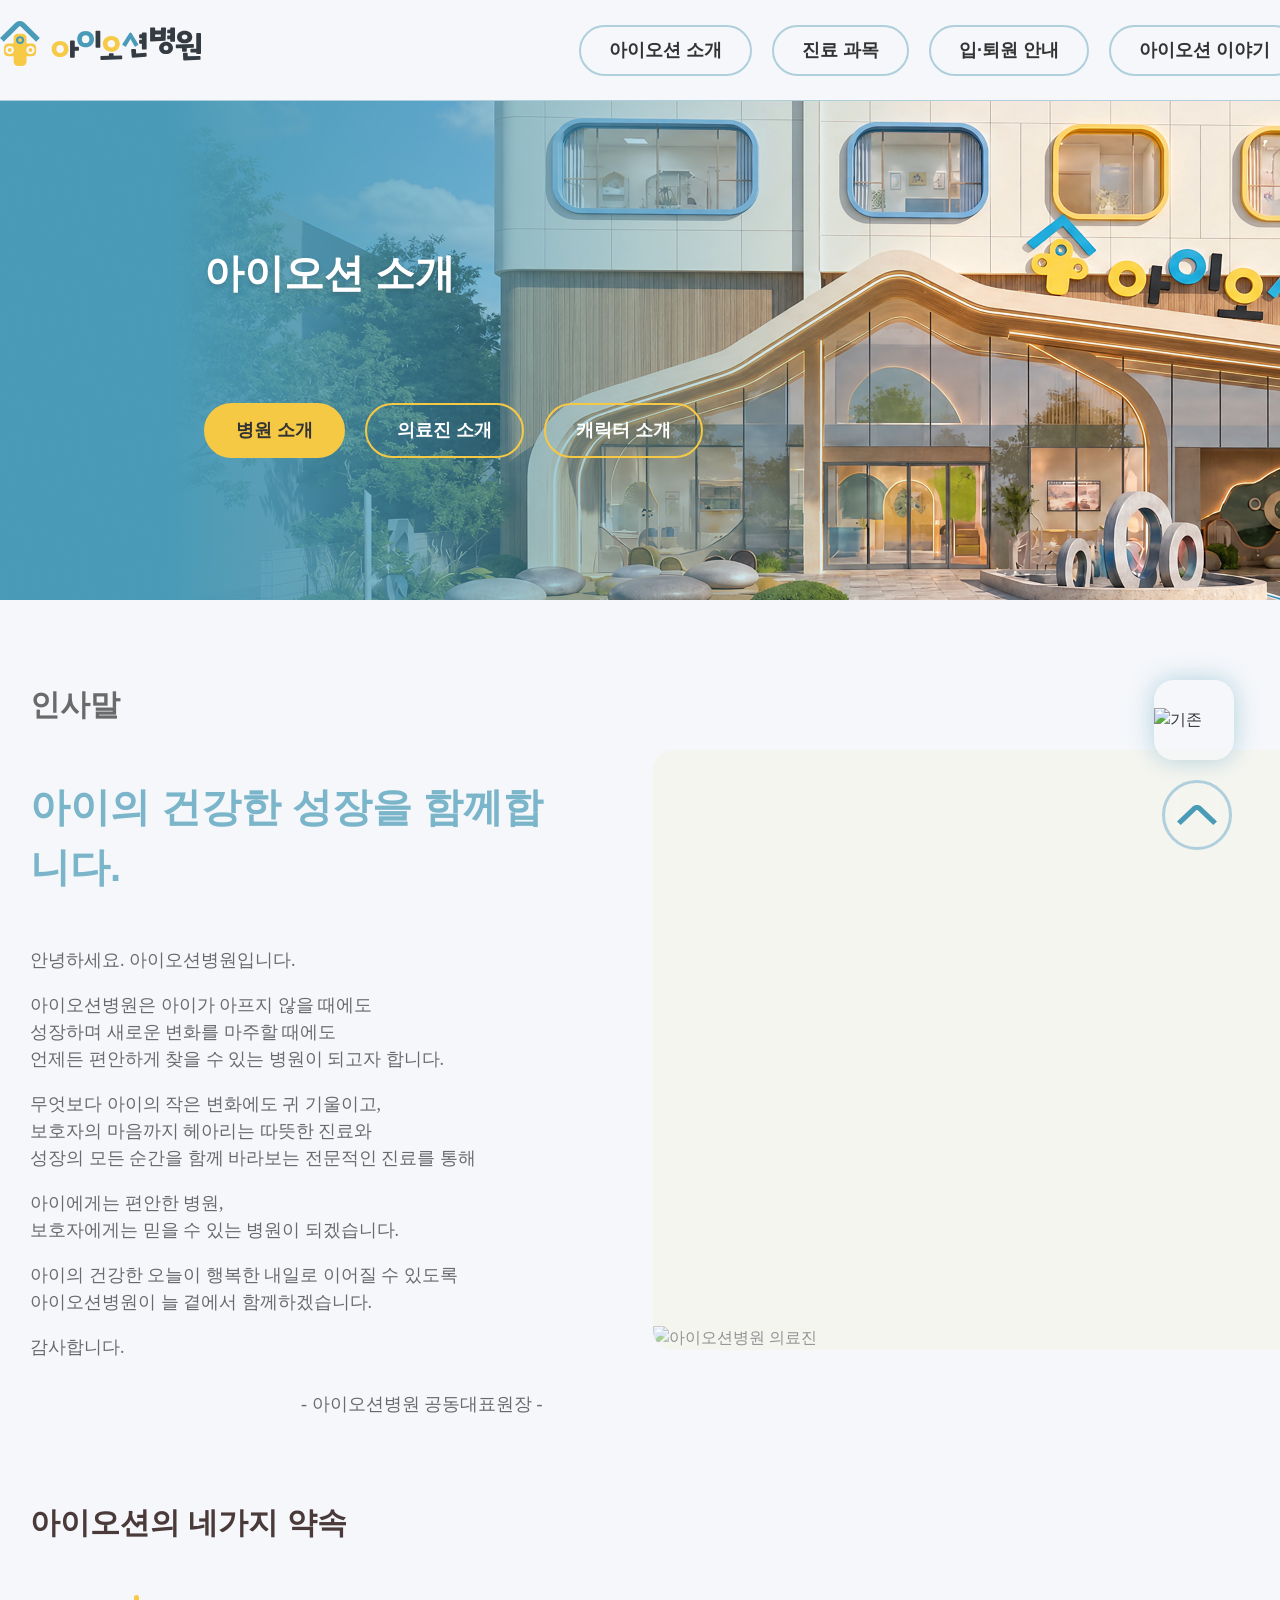
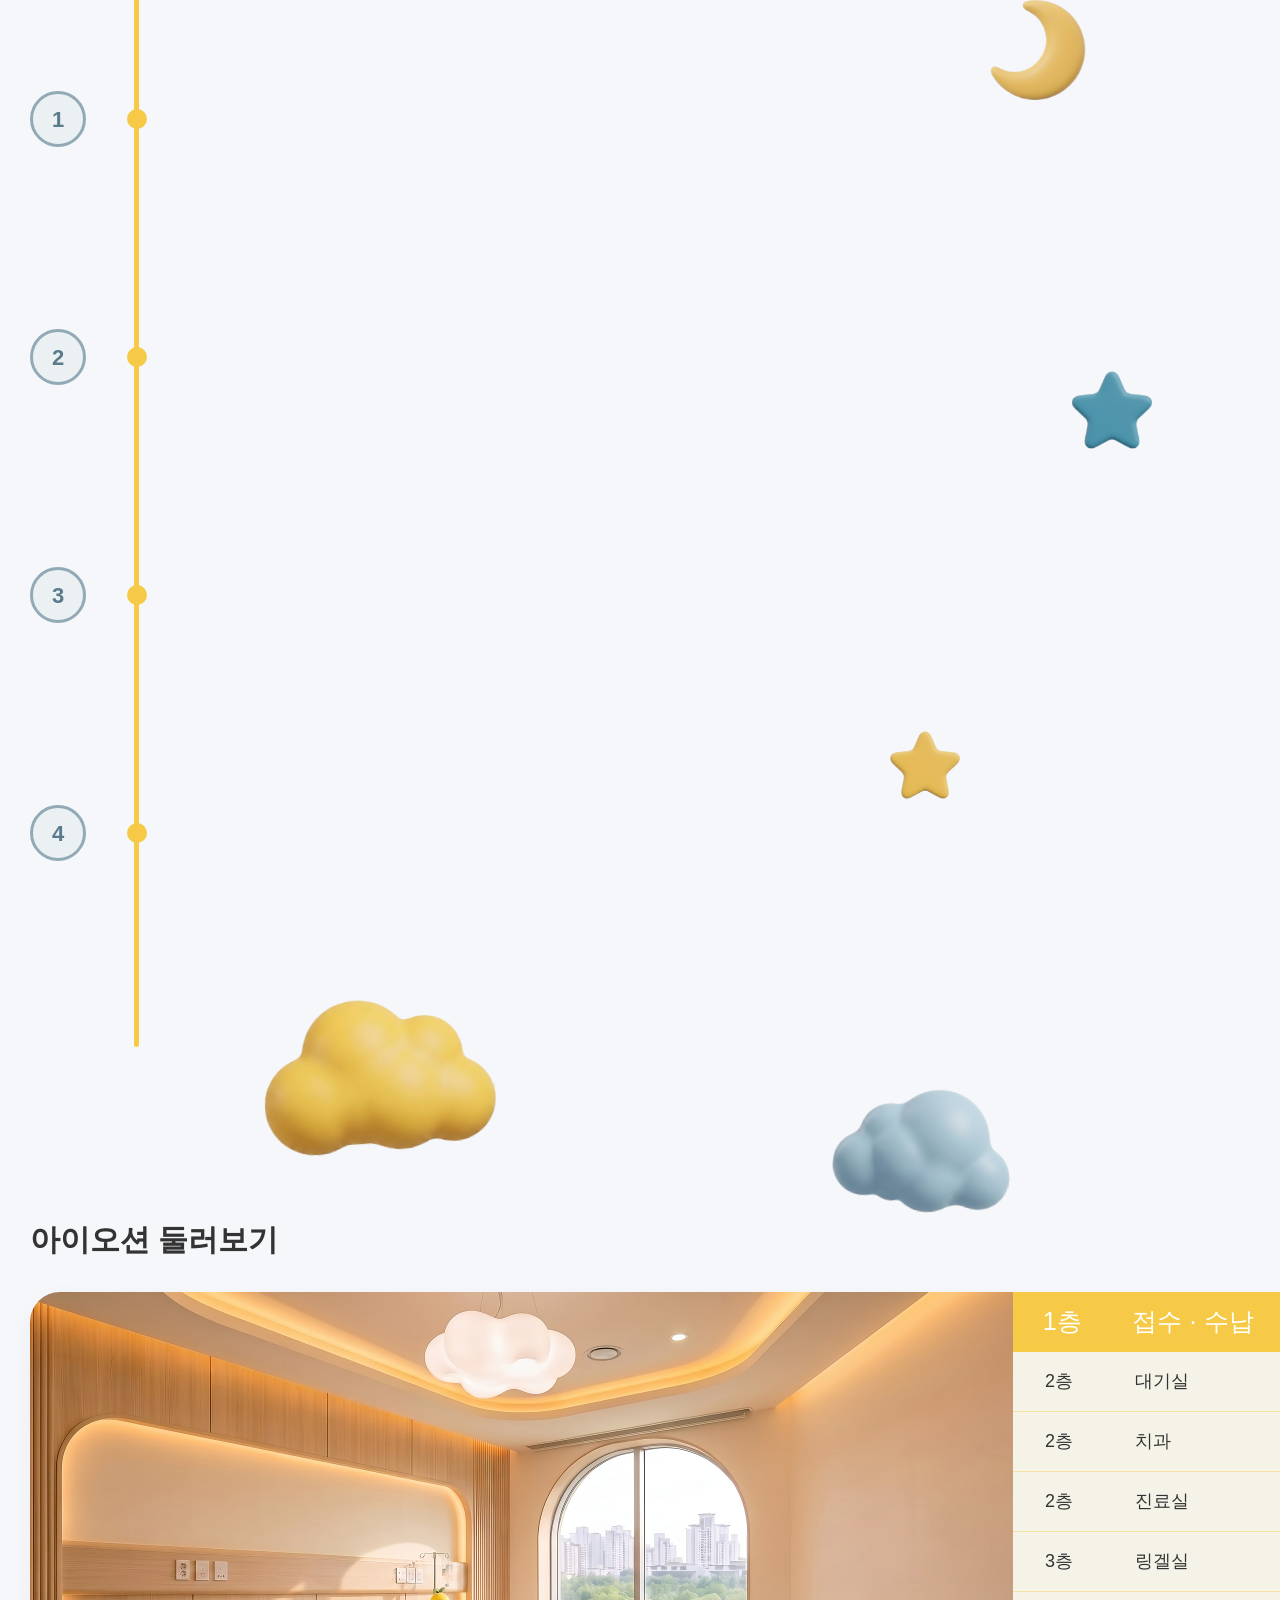
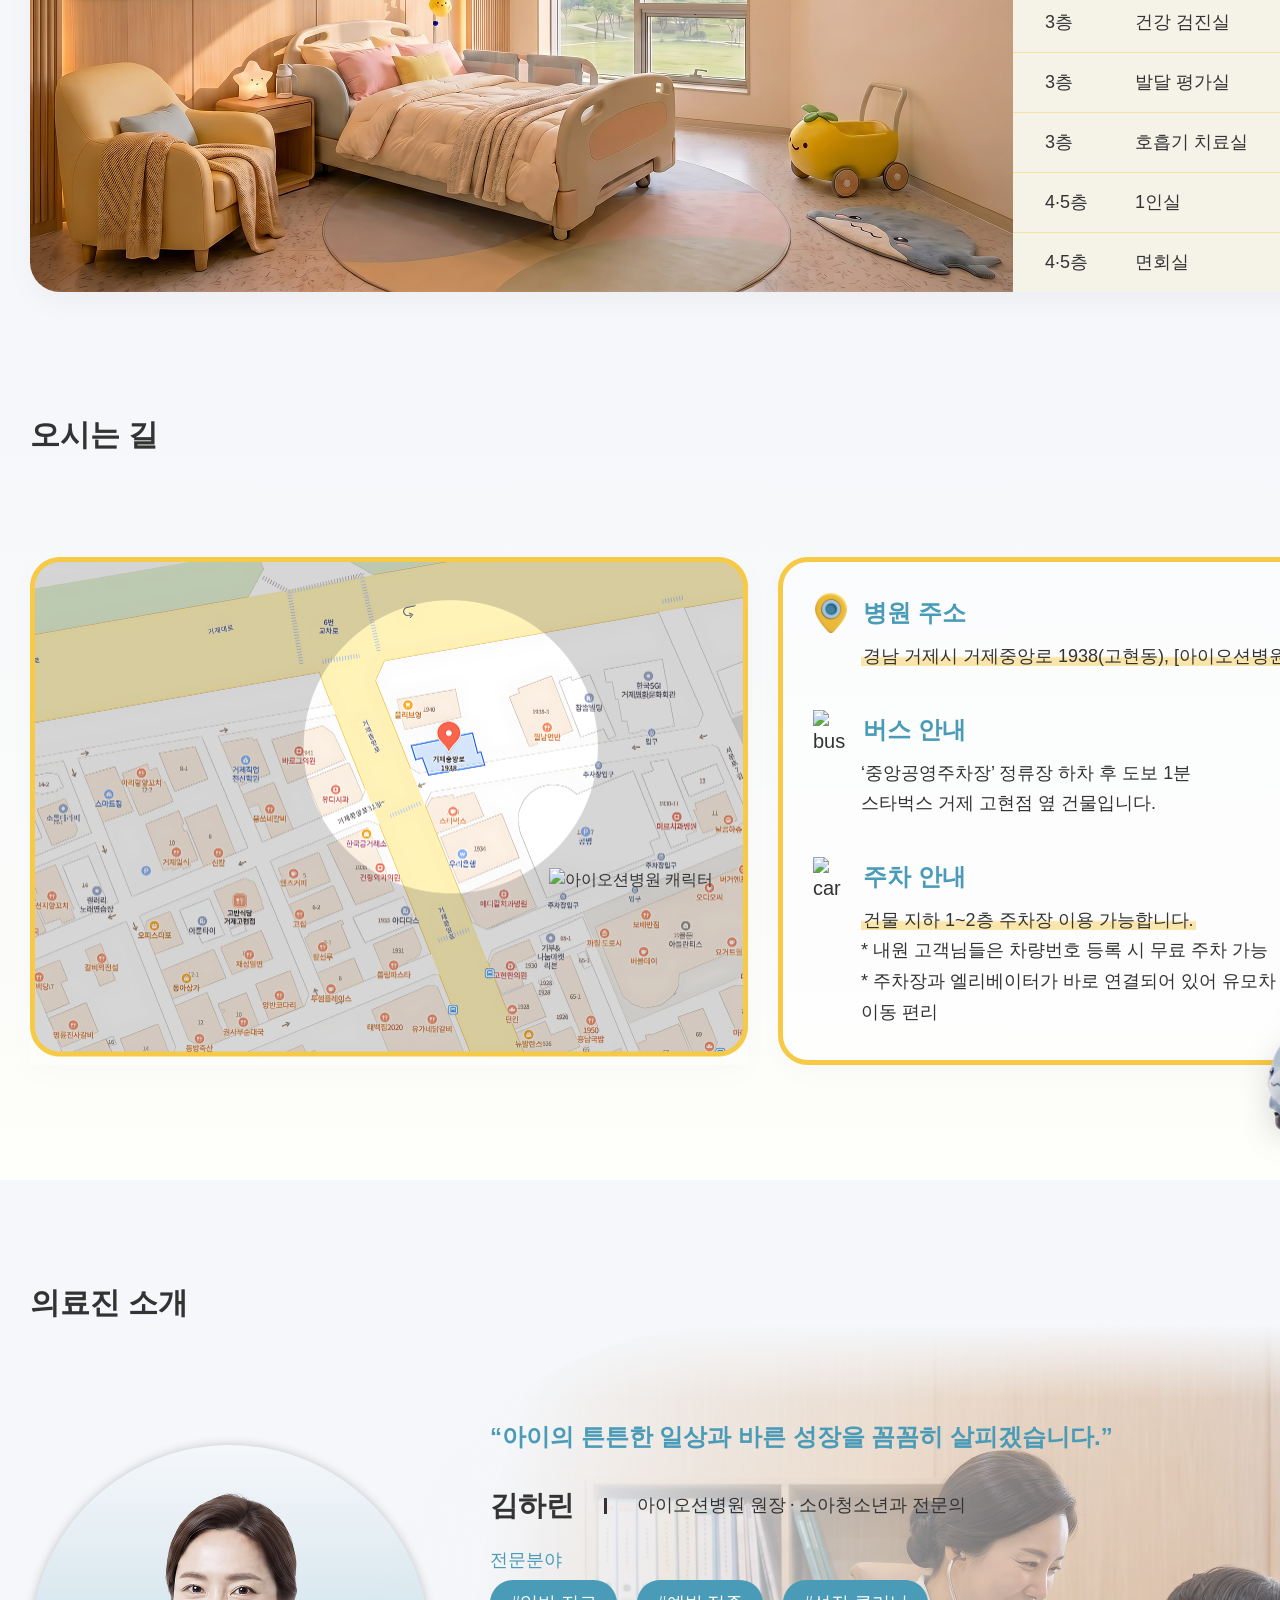
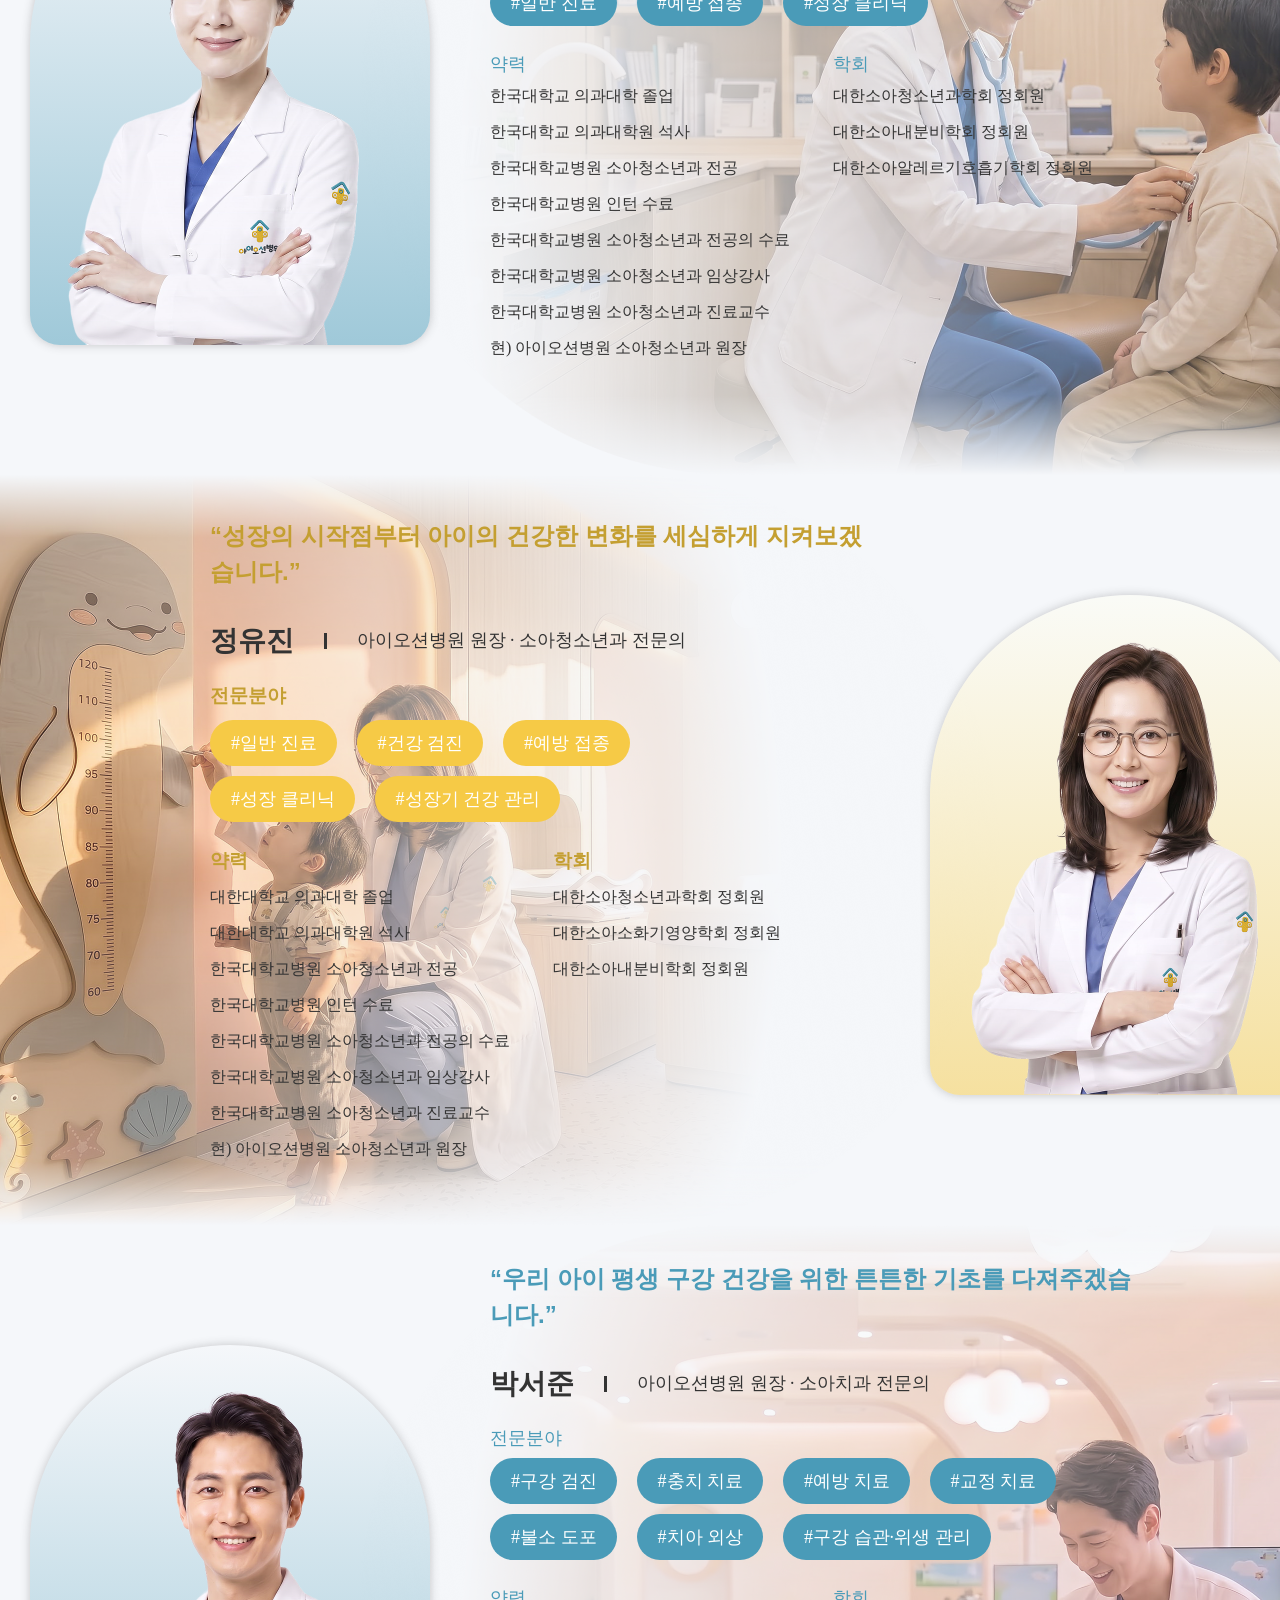
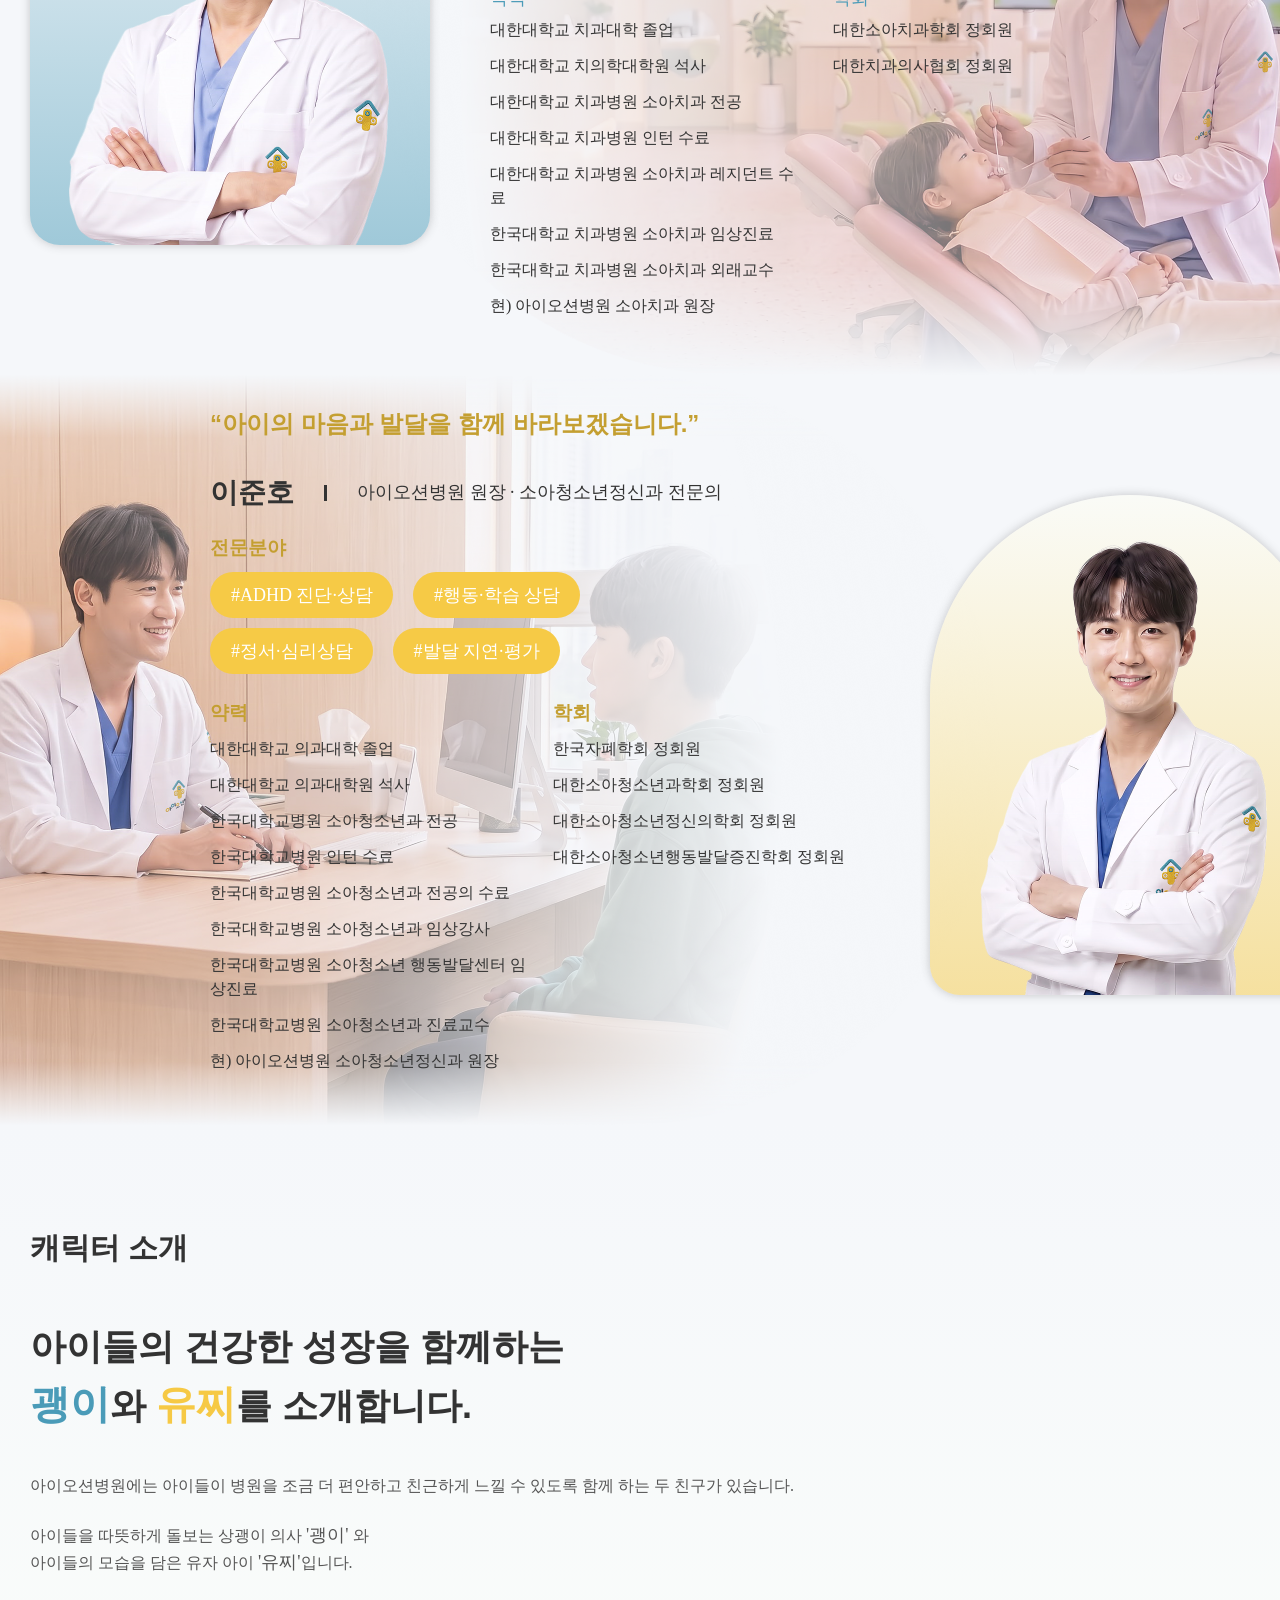
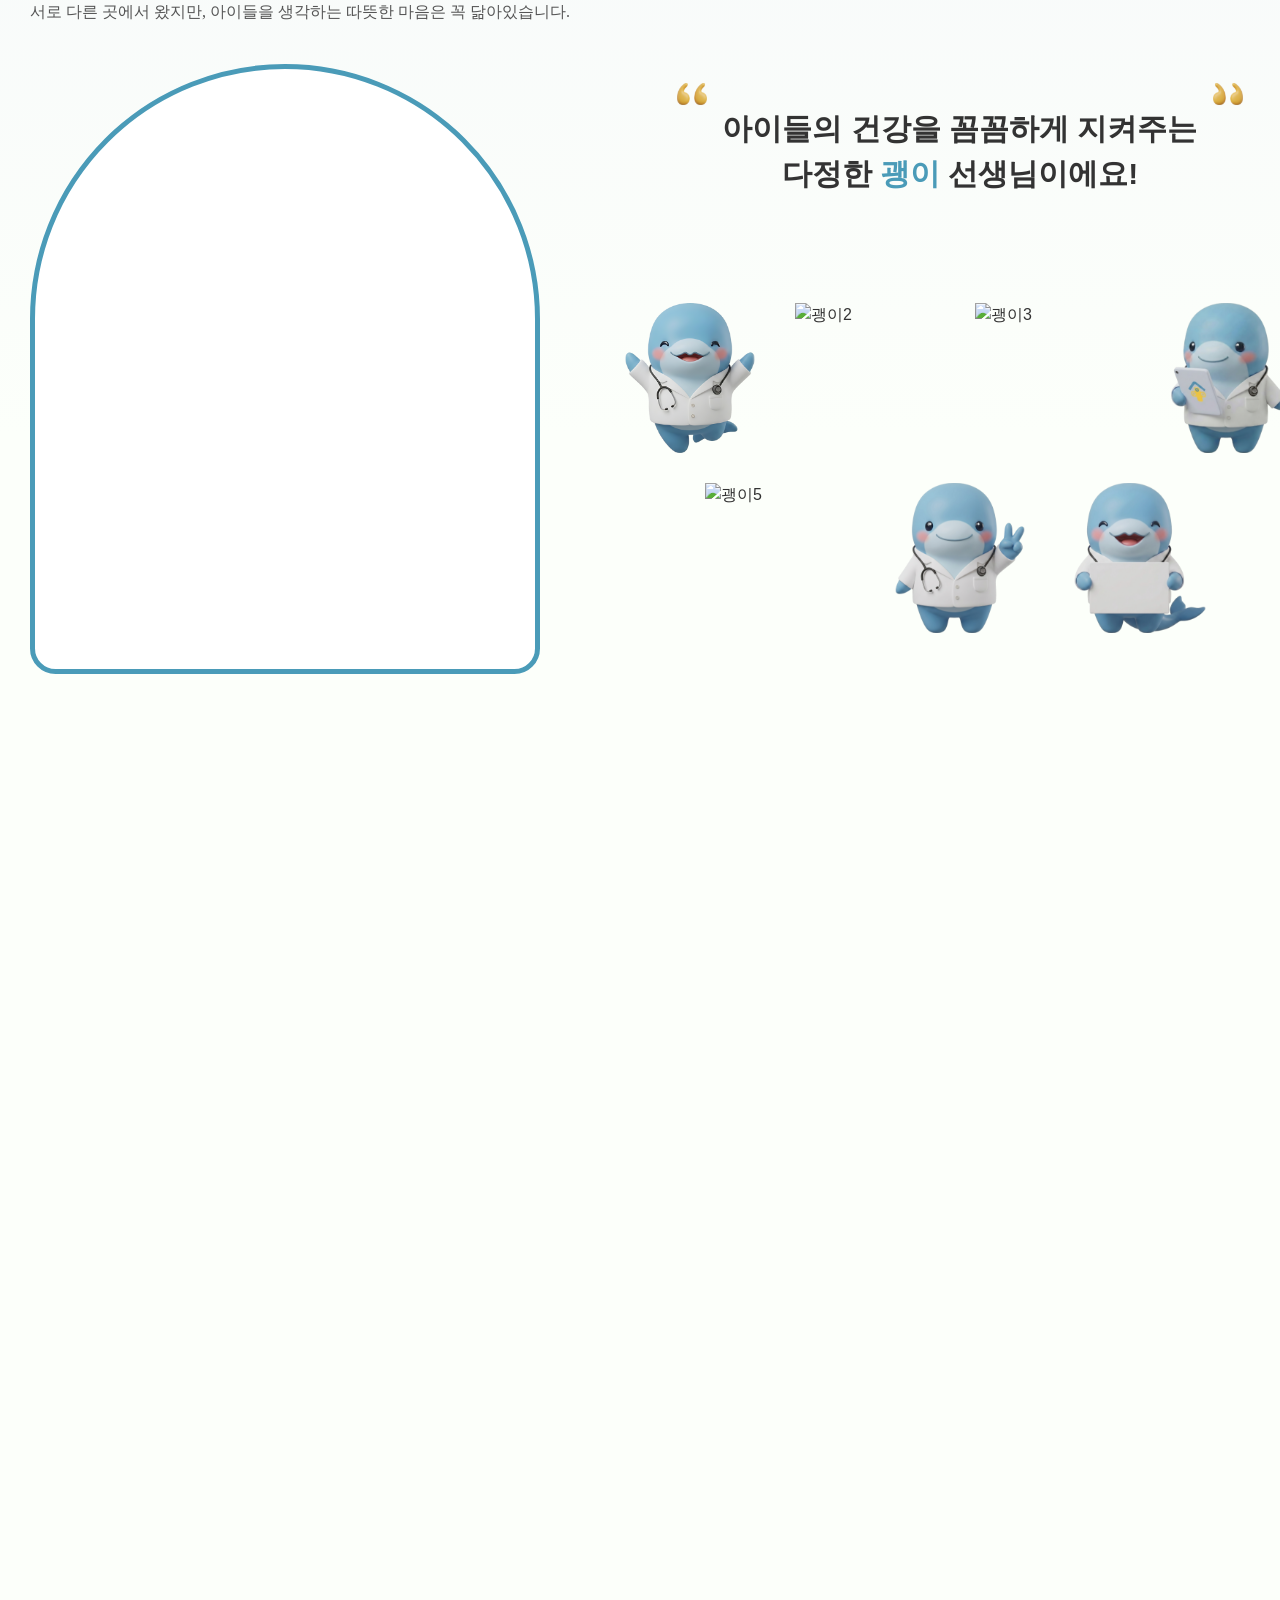
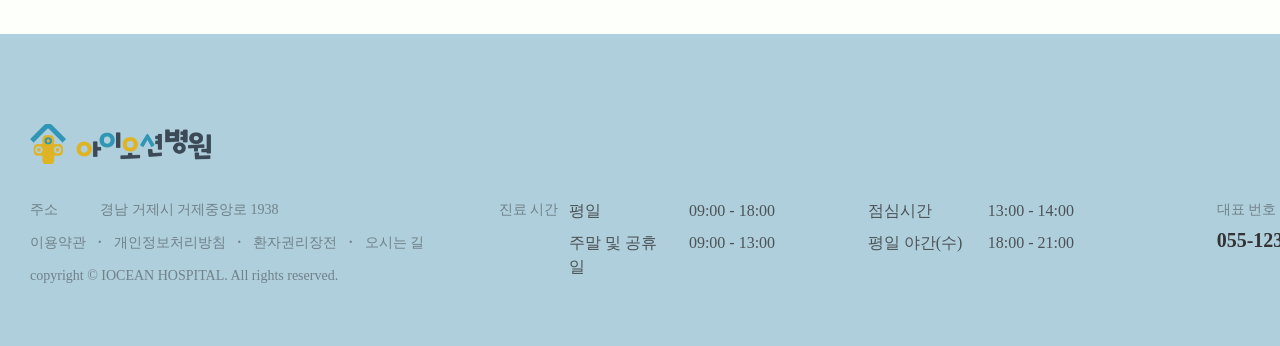
==== commit 9a8590bd: "Add files via upload" ====
--- a/sub1.html
+++ b/sub1.html
@@ -771,32 +771,41 @@
         AOS.init();
     </script>
 
+   
     <!-- ==========================================
        플로팅 퀵 메뉴
     ========================================== -->
     <div class="floating-menu">
 
-        <!-- 숨겨진 퀵 아이콘 메뉴 (호버 시 등장) -->
-        <div class="quick-icons">
-            <a href="#none" title="캘린더"><img src="./images/button/calendar.svg" alt="캘린더"></a>
-            <a href="tel:055-123-4567" title="전화"><img src="./images/button/call.svg" alt="전화"></a>
-            <a href="#none" title="상담"><img src="./images/button/message.svg" alt="상담"></a>
+        <!-- 아이콘 + 캐릭터만 호버 영역으로 묶기 -->
+        <div class="quick-menu-wrap">
+
+            <div class="quick-icons">
+                <a href="#none" title="캘린더">
+                    <img src="./images/button/calendar.svg" alt="캘린더">
+                </a>
+                <a href="tel:055-123-4567" title="전화">
+                    <img src="./images/button/call.svg" alt="전화">
+                </a>
+                <a href="#none" title="상담">
+                    <img src="./images/button/message.svg" alt="상담">
+                </a>
+            </div>
+
+            <div class="quick-char">
+                <img src="./images/button/basic.svg" alt="기존" class="char-default">
+                <img src="./images/button/hover.svg" alt="호버" class="char-hover">
+            </div>
+
         </div>
 
-        <!-- 캐릭터 영역 (기본/호버 이미지 2장 겹쳐두기) -->
-        <div class="quick-char">
-            <img src="./images/button/basic.svg" alt="기존" class="char-default">
-            <img src="./images/button/hover.svg" alt="호버" class="char-hover">
-        </div>
-
-        <!-- 탑 버튼 -->
+        <!-- TOP 버튼은 호버 영역 밖에 배치 -->
         <button type="button" class="btn-top" aria-label="상단으로 이동">
             <span class="arrow"></span>
         </button>
 
     </div>
     <!-- 플로팅 퀵 메뉴 끝 -->
-
 </body>
 
 </html>
--- a/css/style1.css
+++ b/css/style1.css
@@ -211,8 +211,6 @@
 /* 배너 */
 .hero-section {
     width: 100%;
-    max-width: 1930px;
-    /* 요청하신 최대 너비 */
     height: 500px;
     /* 요청하신 높이 */
     margin: 100px auto;
@@ -242,7 +240,7 @@
     font-weight: 800;
     margin-top: 0;
     margin-bottom: 100px;
-    text-shadow: 0 2px 4px rgba(0, 0, 0, 0.2);
+    text-shadow: 0 2px 4px rgba(51, 51, 51, 0.2);
     /* 글씨가 잘 보이도록 약간의 그림자 추가 */
 }
 
@@ -292,6 +290,9 @@
 /* =========================
    인사말
 ========================= */
+#hospintro {
+    scroll-margin-top: 200px;
+}
 
 .hospintro {
     width: 100%;
@@ -441,8 +442,8 @@
 }
 
 .promise-title {
-    font-size: 32px;
-    font-weight: 800;
+    font-size: 30px;
+    font-weight: 6 00;
     color: #4A3A3A;
     margin-bottom: 50px;
 }
@@ -464,7 +465,7 @@
     /* 선의 시작과 끝 높이 조절 */
     left: 104px;
     /* 번호 동그라미 다음 위치 */
-    height: 800px;
+    height: 1052px;
 
     width: 5px;
     background-color: #F6CA46;
@@ -474,7 +475,7 @@
 .promise-item {
     display: flex;
     align-items: flex-start;
-    margin-bottom: 75px;
+    /* margin-bottom: 75px; */
     /* 각 항목 간의 간격 */
     position: relative;
 }
@@ -497,12 +498,15 @@
     align-items: center;
     justify-content: center;
     flex-shrink: 0;
+    position: absolute;
+    top: 96px;
+    left: -20px;
 }
 
 /* 노란색 점 */
 .promise-item .dot {
     position: absolute;
-    top: 100px;
+    top: 114px;
     left: 77px;
     /* 세로 선 위에 정확히 겹치도록 설정 */
     width: 20px;
@@ -513,17 +517,17 @@
 
 /* 텍스트 영역 */
 .promise-item .text {
-    margin-left: 75px;
+    margin-left: 100px;
     /* 노란 점에서 텍스트까지의 거리 */
-    padding-top: 5px;
+    /* padding-top: 5px; */
 }
 
 .promise-item .text h3 {
     font-size: 36px;
-    font-weight:700;
+    font-weight: 700;
     color: #333;
-    margin-bottom: 30px;
-    margin-top: 90px;
+    margin: 100px 0 30px 100px;
+    /* margin-top: 90px; */
 }
 
 .promise-item .text h3 span {
@@ -532,10 +536,10 @@
 }
 
 .promise-item .text p {
-        font-family: 'Pretendard';
+    font-family: 'Pretendard';
     font-size: 18px;
     color: #333;
-    margin: 0;
+    margin-left: 100px;
 }
 
 /* =====================================================
@@ -548,7 +552,7 @@
 
 /* 달 (오른쪽 위) */
 .obj-moon {
-    top: 15%;
+    bottom: -800px;
     right: 15%;
     width: 100px;
     animation: floatMoon 4s ease-in-out infinite;
@@ -556,7 +560,7 @@
 
 /* 파란 별 (오른쪽 중간) */
 .obj-star-blue {
-    top: 45%;
+    bottom: -1150px;
     right: 10%;
     width: 80px;
     animation: floatStarBlue 5s ease-in-out infinite;
@@ -564,7 +568,7 @@
 
 /* 노란 별 (가운데 아래쪽) */
 .obj-star-yellow {
-    bottom: 25%;
+    bottom: -1500px;
     right: 25%;
     width: 70px;
     animation: floatStarYellow 4.5s ease-in-out infinite;
@@ -573,20 +577,25 @@
 /* 구름 고정 (좌측 하단, 우측 하단) */
 .cloud-bottom {
     position: absolute;
-    bottom: -20px;
     /* 약간 잘리게 배치 */
     z-index: 4;
+    /* animation: floatStarYellow 4.5s ease-in-out infinite; */
 }
 
 .cloud-left {
-    left: 0;
+    bottom: -1900px;
+    left: 253px;
     width: 250px;
+    animation: floatStarYellow 4.5s ease-in-out infinite;
 }
 
 .cloud-right {
-    right: 5%;
+    right: 20%;
     width: 200px;
-}
+    bottom: -1950px;
+    animation: floatStarBlue 5s ease-in-out infinite;
+}
+
 
 /* 둥둥 떠다니는 키프레임 애니메이션 */
 @keyframes floatMoon {
@@ -625,4 +634,1141 @@
     }
 
     /* 아래로 살짝 내려감 */
+}
+
+
+
+
+/* ========================================
+   둘러보기 (TOUR SECTION)
+======================================== */
+#tour-section {
+    scroll-margin-top: 200px;
+}
+
+.tour-section {
+    width: 100%;
+    margin-top: 270px;
+    margin-bottom: 120px;
+}
+
+/* 타이틀 */
+.tour-title {
+    width: 1300px;
+    margin: 0 auto 30px;
+    text-align: left;
+}
+
+.tour-title h2 {
+    font-size: 30px;
+    font-weight: 600;
+    color: #333;
+}
+
+/* 메인 컨테이너 (1300px 규격) */
+.tour-container {
+    width: 1300px;
+    margin: 0 auto;
+    height: 600px;
+    display: flex;
+    border-radius: 30px;
+    overflow: hidden;
+    box-shadow: 0 10px 30px rgba(0, 0, 0, 0.04);
+}
+
+/* --- 좌측 사진 영역 --- */
+.tour-image-wrap {
+    flex: 1;
+    position: relative;
+    height: 100%;
+    background-color: #f7f9fa;
+    overflow: hidden;
+}
+
+.tour-panel {
+    position: absolute;
+    top: 0;
+    left: 0;
+    width: 100%;
+    height: 100%;
+    opacity: 0;
+    visibility: hidden;
+    transition: opacity 0.45s ease, transform 0.45s ease;
+    transform: scale(1.03);
+    /* 전환 시 자연스럽게 살짝 줌아웃 */
+}
+
+.tour-panel.is-active {
+    opacity: 1;
+    visibility: visible;
+    transform: scale(1);
+    z-index: 1;
+}
+
+.tour-panel img {
+    width: 100%;
+    height: 100%;
+    object-fit: cover;
+    display: block;
+}
+
+/* --- 우측 탭 메뉴 목록 --- */
+.tour-tab-list {
+    width: 317px;
+    height: 100%;
+    background-color: rgba(246, 202, 70, 0.1);
+    list-style: none;
+    margin: 0;
+    padding: 0;
+    display: flex;
+    flex-direction: column;
+}
+
+/* 탭 아이템 기본 */
+.tour-tab-item {
+    flex: 1;
+    display: flex;
+    align-items: center;
+    padding: 0 32px;
+    cursor: pointer;
+    border-bottom: 1px solid rgba(246, 201, 69, 0.4);
+    transition: all 0.25s ease;
+    outline: none;
+    position: relative;
+    user-select: none;
+}
+
+.tour-tab-item:last-child {
+    border-bottom: none;
+}
+
+/* 탭 내부 텍스트 기본 */
+.tour-tab-item .floor {
+    width: 90px;
+    font-size: 18px;
+    font-weight: 500;
+    color: #333;
+    transition: all 0.25s ease;
+}
+
+.tour-tab-item .desc {
+    font-size: 18px;
+    font-weight: 500;
+    color: #333;
+    transition: all 0.25s ease;
+}
+
+/* --- 호버 & 활성화 (클릭 및 키보드 포커스) 상태 --- */
+/* 글자 커짐 + 흰색 글씨 + 노란색 배경 */
+.tour-tab-item:hover,
+.tour-tab-item.is-active,
+.tour-tab-item:focus-visible {
+    background-color: #F6CA46;
+}
+
+.tour-tab-item:hover .floor,
+.tour-tab-item.is-active .floor,
+.tour-tab-item:focus-visible .floor {
+    color: #ffffff;
+    font-size: 24px;
+    font-weight: 500;
+    transform: scale(1.05);
+}
+
+.tour-tab-item:hover .desc,
+.tour-tab-item.is-active .desc,
+.tour-tab-item:focus-visible .desc {
+    color: #ffffff;
+    font-size: 24px;
+    font-weight: 500;
+    transform: scale(1.06);
+}
+
+
+/* 오시는 길 */
+
+.location-section {
+    background: url(../images/sub/1/bg_location.svg) no-repeat center top;
+    width: 100%;
+    padding-bottom: 115px;
+    /* padding: 30px 0 100px 0; */
+}
+
+.location-inner {
+    width: 1300px;
+    margin: 0 auto;
+}
+
+.section-title {
+    font-size: 30px;
+    font-weight: 600;
+    margin-bottom: 100px;
+    /* color: var(--text-dark); */
+}
+
+/* Flexbox 레이아웃: 데스크톱에서는 양옆, 모바일에서는 위아래 */
+.location-content {
+    display: flex;
+    flex-direction: column;
+    /* gap: 40px; */
+    position: relative;
+    /* 오른쪽 캐릭터 기준점 */
+}
+
+@media (min-width: 900px) {
+    .location-content {
+        flex-direction: row;
+        gap: 30px;
+    }
+}
+
+.map-area,
+.info-card {
+    flex: 1;
+    /* border: 4px solid var(--brand-yellow-border); */
+    /* border-radius: 20px; */
+    /* background-color: #fff; */
+    position: relative;
+    /* 캐릭터가 박스 밖으로 튀어나올 수 있도록 오버플로우 visible 처리 */
+    overflow: visible;
+    box-shadow: 0 10px 30px rgba(0, 0, 0, 0.02);
+}
+
+.map-area {
+    min-height: 350px;
+    display: flex;
+}
+
+.map-image {
+    width: 718px;
+    height: 500px;
+}
+
+.info-card {
+    background-color: rgba(255, 255, 255, 0.6);
+    border: 5px solid #F6CA46;
+    border-radius: 30px;
+
+    padding: 33px 30px;
+    display: flex;
+    flex-direction: column;
+    justify-content: center;
+    gap: 40px;
+    z-index: 1;
+}
+
+.info-item {
+    display: flex;
+    flex-direction: column;
+    gap: 10px;
+}
+
+.info-title {
+    display: flex;
+    align-items: center;
+    gap: 14px;
+
+    /* color: var(--brand-blue); */
+}
+
+.info-title h3 {
+    font-size: 18px;
+    font-weight: bold;
+    font-size: 24px;
+    font-weight: 700;
+    color: #4A9BB8;
+}
+
+.info-icon {
+    display: inline-flex;
+    align-items: center;
+    justify-content: center;
+    width: 36px;
+    height: 36px;
+    /* background-color: #f0f7f9; */
+    border-radius: 50%;
+    font-size: 20px;
+    /* 텍스트 이모지 사용 시 크기 */
+}
+
+.info-icon img {
+    width: 40px;
+    height: 40px;
+}
+
+.info-item p {
+    font-size: 18px;
+    color: #333;
+    padding-left: 48px;
+    font-weight: 500;
+    /* 아이콘 넓이(36) + 간격(12) 만큼 들여쓰기 */
+    line-height: 1.7;
+}
+
+.highlight {
+    /* 텍스트 하단에 두꺼운 노란색 밑줄이 그어진 듯한 효과 */
+    background: linear-gradient(to top, rgba(246, 201, 69, 0.45) 40%, transparent 50%);
+    font-weight: 500;
+    padding: 0 2px;
+}
+
+.character {
+    position: absolute;
+    z-index: 10;
+    filter: drop-shadow(0 10px 15px rgba(0, 0, 0, 0.15));
+    animation: floating 3.5s ease-in-out infinite;
+}
+
+.doctor-character {
+    bottom: -23px;
+    right: -5px;
+    width: 204px;
+    height: 220px;
+}
+
+
+.pair-character {
+    bottom: -77px;
+    right: -138px;
+    width: 227px;
+    height: 227px;
+    animation-delay: 1.5s;
+    /* 왼쪽 캐릭터와 엇박자로 움직이도록 딜레이 추가 */
+
+}
+
+
+@media (max-width: 899px) {
+    .pair-character {
+        bottom: -30px;
+        right: 10px;
+        width: 120px;
+    }
+
+    .doctor-character {
+        width: 100px;
+        right: -10px;
+        bottom: -20px;
+    }
+}
+
+@keyframes floating {
+    0% {
+        transform: translateY(0px);
+    }
+
+    50% {
+        transform: translateY(-12px);
+    }
+
+    100% {
+        transform: translateY(0px);
+    }
+}
+
+
+
+
+
+/* ==============================
+    의료진 소개
+================================= */
+#doctor-section {
+    scroll-margin-top:200px;
+}
+
+.doctor-title {
+    width: 1300px;
+    margin: 100px auto;
+    font-weight: 600;
+    font-size: 30px;
+    margin-bottom: 0;
+    text-align: left;
+}
+
+/* 프로필 공통 레이아웃 */
+.doctor-profile {
+    display: flex;
+}
+
+.doctor-inner {
+    width: 1300px;
+    margin: 0 auto;
+
+    display: flex;
+    align-items: center;
+    /* justify-content: space-between; */
+
+    margin-bottom: 100px;
+    gap: 60px;
+    /* opacity: 0; */
+    transform: translateY(45px);
+    transition: all 0.8s ease;
+
+}
+
+.doctor-profile.show {
+    opacity: 1;
+    transform: translateY(0);
+}
+
+/* 의사 프로필 사진 (아치형 배경) */
+.doctor-photo {
+    flex-shrink: 0;
+    width: 400px;
+    height: 500px;
+    border-radius: 200px 200px 30px 30px;
+    /* 아치형 */
+    display: flex;
+    align-items: flex-end;
+    justify-content: center;
+    overflow: hidden;
+    position: relative;
+}
+
+.doctor-photo {
+    flex-shrink: 0;
+    width: 400px;
+    height: 500px;
+    border-radius: 200px 200px 30px 30px;
+    /* 아치형 */
+    display: flex;
+    align-items: flex-end;
+    justify-content: center;
+    overflow: hidden;
+    position: relative;
+}
+
+.doctor-photo img {
+    width: 100%;
+    height: auto;
+    object-fit: cover;
+    position: relative;
+    z-index: 2;
+}
+
+/* 왼쪽 배치 - 파란색 그라디언트 */
+.type-blue .doctor-photo {
+    background: linear-gradient(to bottom, rgba(74, 155, 184, 0), rgba(74, 155, 184, 0.5));
+    box-shadow: 0 0 10px rgba(51, 51, 51, 0.25)
+}
+
+/* 오른쪽 배치 - 노란색 그라디언트 */
+.type-yellow .doctor-photo {
+    background: linear-gradient(to bottom, rgba(255, 255, 244, 0.5), rgba(246, 202, 70, 0.5));
+
+    box-shadow: 0 0 10px rgba(51, 51, 51, 0.25)
+}
+
+/* 진료 배경 이미지 */
+.blue-bg1 {
+    height: 750px;
+    background: url(../images/sub/1/bg_doc1.png) no-repeat right center / auto 750px;
+}
+
+.blue-bg2 {
+    height: 750px;
+    background: url(../images/sub/1/bg_doc3.png) no-repeat right center / auto 750px;
+}
+
+
+#kim-doc,
+#jeong-doc,
+#park-doc,
+#lee-doc {
+    scroll-margin-top: 200px;
+}
+
+
+/* =========================================
+   노란색 테마 레이아웃 확실한 우측 정렬 
+========================================= */
+.type-yellow .doctor-inner {
+    justify-content: flex-end;
+    /* 전체 내용물을 오른쪽 끝으로 밀어줍니다 */
+}
+
+
+.yellow-bg1 {
+    height: 750px;
+    background: url(../images/sub/1/bg_doc2.png)no-repeat left center / auto 750px;
+}
+
+.yellow-bg2 {
+    height: 750px;
+    background: url(../images/sub/1/bg_doc4.png) no-repeat left center / auto 750px;
+}
+
+.type-yellow .doctor-info {
+    margin-left: auto;
+}
+
+/* 텍스트 정보 영역 */
+.doctor-info {
+    flex-grow: 1;
+    max-width: 660px;
+}
+
+.doctor-message-1 {
+    font-size: 24px;
+    font-weight: 600;
+
+    color: #4a9bb8;
+    margin-bottom: 30px;
+    /* word-break: keep-all; */
+}
+
+.doctor-message-2 {
+    font-size: 24px;
+    font-weight: 600;
+    color: #C49F31;
+    margin-bottom: 30px;
+    /* word-break: keep-all; */
+}
+
+/* 이름 및 직함 */
+.doctor-name {
+    display: flex;
+    align-items: center;
+    margin-bottom: 20px;
+}
+
+.doctor-name strong {
+    font-size: 28px;
+    color: #333;
+    font-weight: 700;
+}
+
+.doctor-name span {
+    display: inline-block;
+    width: 3px;
+    height: 16px;
+    background-color: #333;
+    margin: 0 30px;
+}
+
+.doctor-name em {
+    font-size: 18px;
+    color: #333;
+    font-style: normal;
+    font-family: 'Pretendard';
+}
+
+/* 전문분야 태그 */
+.doctor-block {
+    margin-bottom: 24px;
+}
+
+.doctor-block h3,
+.doctor-career h3 {
+    font-family: 'Pretendard';
+    font-size: 18px;
+    color: #4a9bb8;
+    font-weight: 600;
+    margin-bottom: 6px;
+    font-weight: normal;
+}
+
+.doctor-block-2 h3,
+.doctor-career-2 h3 {
+    color: #C49F31;
+    margin-bottom: 10px;
+}
+
+.tag-list {
+    display: flex;
+    flex-wrap: wrap;
+    gap: 10px 20px;
+    margin-bottom: 25px;
+}
+
+.tag-list span {
+    font-family: 'Pretendard';
+    padding: 10px 20px 9px 21px;
+    border-radius: 30px;
+    font-size: 18px;
+    color: #fff;
+    font-weight: 500;
+}
+
+/* 태그 색상 테마 */
+.type-blue .tag-list span {
+    background-color: #4a9bb8;
+    /* 파란색 테마 */
+}
+
+.type-yellow .tag-list span {
+    background-color: #F6CA46;
+    /* 노란색 테마 */
+}
+
+
+/* 약력 및 학회 */
+.doctor-career,
+.doctor-career-2 {
+    display: flex;
+    gap: 25px;
+}
+
+.doctor-career>div,
+.doctor-career-2>div {
+    flex: 1;
+}
+
+.doctor-career p,
+.doctor-career-2 p {
+    font-family: 'Pretendard';
+    font-size: 16px;
+    color: #333;
+    margin-bottom: 12px;
+    /* line-height: 2; */
+    font-weight: 500;
+}
+
+
+
+
+
+
+/* ==============================
+    캐릭터 소개 섹션
+================================= */
+#character-section {
+    scroll-margin-top: 100px;
+}
+
+.character-section {
+    padding: 100px 0 50px 0;
+    background-image: url(../images/sub/1/bg_char.svg);
+    background-repeat: no-repeat;
+}
+
+.character-inner {
+    width: 1300px;
+    margin: 0 auto;
+}
+
+/* 상단 헤더 텍스트 영역 */
+.char-header {
+    margin-bottom: 40px;
+    /* margin-bottom: 137px; */
+}
+
+.char-header .small-title {
+    font-size: 30px;
+    font-weight: 600;
+    color: #333;
+    display: block;
+    margin-bottom: 50px;
+}
+
+.char-header h2 {
+    font-size: 36px;
+    font-weight: 700;
+    /* line-height: 1.4; */
+    color: #333;
+    margin-bottom: 40px;
+}
+
+.char-header p {
+    font-family: 'Pretendard';
+    font-size: 16px;
+    font-weight: 500;
+    color: #555;
+    line-height: 1.5;
+}
+
+.char-header p em {
+    font-style: normal;
+    font-size: 18px;
+}
+
+.color-blue {
+    color: #4a9bb8;
+    font-size: 40px;
+    font-weight: 700;
+}
+
+.color-yellow {
+    color: #f6c945;
+    font-size: 40px;
+    font-weight: 700;
+}
+
+/* 캐릭터 블록 공통 레이아웃 */
+.char-block {
+    display: flex;
+    align-items: center;
+    gap: 50px;
+    margin-bottom: 150px;
+}
+
+/* 영상 박스 (아치형 프레임) */
+.char-video-box {
+    flex-shrink: 0;
+    width: 500px;
+    height: 600px;
+    border-radius: 300px 300px 30px 30px;
+    /* 아치형 테두리 */
+    overflow: hidden;
+    position: relative;
+    background-color: #fff;
+}
+
+.char-video-box video {
+    width: 100%;
+    height: 100%;
+    object-fit: cover;
+    /* 영상이 박스에 꽉 차게 */
+}
+
+/* 영상 테두리 색상 */
+.line-blue {
+    border: 5px solid #4a9bb8;
+}
+
+.line-yellow {
+    border: 5px solid #f6c945;
+}
+
+/* 캐릭터 상세 (텍스트 + 작은 이미지들) */
+.char-details {
+    flex-grow: 1;
+}
+
+/* 인용구 스타일 */
+.char-quote {
+    text-align: center;
+    margin-bottom: 107px;
+    font-size: 30px;
+    font-weight: 600;
+    color: #333;
+    line-height: 1.5;
+    position: relative;
+    display: inline-block;
+    width: 100%;
+}
+
+.char-quote strong {
+    font-weight: 700;
+    color: #4a9bb8;
+}
+
+.quote-yellow strong {
+    font-weight: 700;
+    color: #f6c945;
+}
+
+/* 인용구 p태그를 기준으로 이미지 위치를 잡기 위해 inline-block 적용 */
+.char-quote p {
+    position: relative;
+    display: inline-block;
+    /* 텍스트 너비에 맞게 박스 크기를 맞춤 */
+    margin: 0;
+}
+
+
+/* 따옴표 이미지 공통 스타일 */
+.char-quote .quote-img {
+    position: absolute;
+    top: -27px;
+    /* 텍스트 위쪽으로 살짝 올라오게 위치 조절 (필요시 수치 변경) */
+    width: 30px;
+    /* 따옴표 이미지 크기 조절 */
+    height: auto;
+}
+
+/* 왼쪽 따옴표 위치 */
+.char-quote .quote-img.left {
+    left: -45px;
+    /* 텍스트 왼쪽 바깥으로 배치 */
+}
+
+/* 오른쪽 따옴표 위치 */
+.char-quote .quote-img.right {
+    right: -45px;
+    /* 텍스트 오른쪽 바깥으로 배치 */
+
+    /* 💡 팁: 만약 오른쪽 따옴표 이미지가 왼쪽 따옴표와 똑같은 이미지라서 
+       모양을 좌우 반전(쌍따옴표 닫기 모양)해야 한다면 아래 주석을 해제하세요. */
+    /* transform: scaleX(-1); */
+}
+
+/* 작은 캐릭터 이미지 그리드 배치 */
+.char-grid {
+    display: flex;
+    flex-wrap: wrap;
+    gap: 30px;
+    justify-content: center;
+}
+
+.char-grid img {
+    width: 150px;
+    /* 원하시는 작은 이미지 크기에 맞춰 조절하세요 */
+    height: auto;
+    object-fit: contain;
+}
+
+/* JS 애니메이션 시작 상태 */
+.char-animate {
+    opacity: 0;
+    transform: translateY(50px);
+    transition: all 0.8s cubic-bezier(0.25, 0.46, 0.45, 0.94);
+}
+
+.char-animate.show {
+    opacity: 1;
+    transform: translateY(0);
+}
+
+
+
+
+
+/* ========================================
+ 💻💻💻💻  FOOTER TEXT
+======================================== */
+
+.footer {
+    font-family: 'Pretendard';
+    font-size: 14px;
+    font-weight: 500;
+    color: rgba(51, 51, 51, 0.5);
+    width: 100%;
+
+
+    background-color: #AFCFDD;
+    z-index: 99;
+}
+
+.footer-inner {
+    position: relative;
+    /* 캐릭터 배치의 기준점 */
+    width: 1300px;
+    margin: 0 auto;
+    /* 기존 여백 설정 유지 */
+    padding: 90px 0 60px 0;
+    box-sizing: border-box;
+    display: flex;
+    flex-direction: column;
+    /* 로고 영역과 텍스트 영역을 위아래로 분리 */
+}
+
+
+
+/* ========================================
+   상단: 로고 영역
+======================================== */
+.footer-top {
+    margin-bottom: 25px;
+    /* 로고와 아래 텍스트 사이의 간격 */
+}
+
+.footer-logo {
+    margin: 0;
+}
+
+/* ========================================
+   하단: 텍스트 영역 공통
+======================================== */
+.footer-bottom {
+    display: flex;
+    justify-content: space-between;
+    align-items: flex-start;
+    /* 핵심포인트: 모든 블록의 윗선을 똑같이 맞춤 */
+    width: 100%;
+}
+
+.footer-block {
+    display: flex;
+    align-items: flex-start;
+}
+
+.label {
+    width: 70px;
+    margin: 0;
+    color: rgba(51, 51, 51, 0.5);
+    flex-shrink: 0;
+}
+
+.value {
+    display: flex;
+    flex-direction: column;
+    gap: 8px;
+    /* 텍스트 줄 간격 */
+}
+
+/* ========================================
+   병원 정보 (주소, 이용약관)
+======================================== */
+.footer-info {
+    flex-direction: column;
+    width: 400px;
+    gap: 12px;
+}
+
+.infomation-item {
+    display: flex;
+    align-items: flex-start;
+}
+
+.infomation-item .value {
+    flex-direction: row;
+    flex-wrap: wrap;
+    /* font-weight: 500; */
+}
+
+.infomation-item b {
+    margin: 0 4px;
+    color: rgba(51, 51, 51, 0.5);
+}
+
+.copyright {
+    color: rgba(51, 51, 51, 0.5);
+}
+
+/* ========================================
+   진료시간
+======================================== */
+.footer-time {
+    width: 300px;
+}
+
+.time-row {
+    display: flex;
+    gap: 20px;
+}
+
+.time-row span,
+.footer-lunch .lunch-row .label,
+.footer-lunch .lunch-row .value,
+.notice {
+    font-size: 16px;
+    color: rgba(51, 51, 51, 0.8);
+}
+
+.time-row span:first-child {
+    width: 100px;
+    /* '주말 및 공휴일' 텍스트가 안 깨지게 너비 확보 */
+}
+
+/* ========================================
+   점심시간 및 야간진료
+======================================== */
+.footer-lunch {
+    width: 280px;
+    display: flex;
+    flex-direction: column;
+    gap: 8px;
+    /* 진료시간 줄 간격과 동일하게 세팅 */
+}
+
+.lunch-row {
+    display: flex;
+    gap: 20px;
+    /* 시간과 라벨 사이 간격 */
+    align-items: flex-start;
+}
+
+/* '평일 야간(수)' 글자가 깨지지 않도록 너비를 진료시간 영역(100px)과 동일하게 맞춤 */
+.footer-lunch .lunch-row .label {
+    width: 100px;
+    margin: 0;
+    color: rgba(51, 51, 51, 0.8);
+}
+
+.footer-lunch p {
+    margin: 0;
+}
+
+/* ========================================
+   대표번호
+======================================== */
+.footer-contact {
+    flex-direction: column;
+    /* '대표 번호' 라벨 밑으로 전화번호 배치 */
+}
+
+.footer-contact .label {
+    margin-bottom: 10px;
+}
+
+.tel-link {
+    font-size: 20px;
+    font-weight: 600;
+    color: #333;
+    text-decoration: none;
+    line-height: 1;
+}
+
+
+
+
+
+/* ========================================
+   플로팅 메뉴 (Quick Menu)
+======================================== */
+.floating-menu {
+    position: fixed;
+    right: 40px;
+    /* 화면 오른쪽에서 띄울 간격 */
+    bottom: 50px;
+    /* 화면 아래쪽에서 띄울 간격 */
+    z-index: 9999;
+    display: flex;
+    flex-direction: column;
+    align-items: center;
+    gap: 20px;
+    /* 캐릭터 박스와 탑 버튼 사이의 간격 */
+}
+
+/* 호버 시 나타나는 둥근 캡슐 모양 메뉴 */
+.quick-icons {
+    display: flex;
+    flex-direction: column;
+    justify-content: center;
+    align-items: center;
+    gap: 20px;
+    width: 80px;
+    height: 270px;
+    border: 3px solid #AFCFDD;
+    border-radius: 50px;
+    background-color: rgba(249, 250, 252, 0.3);
+    backdrop-filter: blur(10px);
+
+    /* 기본 숨김 상태 설정 */
+    opacity: 0;
+    visibility: hidden;
+    transform: translateY(20px);
+    transition: all 0.3s cubic-bezier(0.25, 1, 0.5, 1);
+    margin-bottom: 5px;
+}
+
+.quick-icons a {
+    display: block;
+    width: 60px;
+    height: 60px;
+}
+
+.quick-icons img {
+    width: 60px;
+    height: 60px;
+    transition: transform 0.2s ease;
+}
+
+.quick-icons a:hover img {
+    transform: scale(1.15);
+    /* 마우스 올리면 아이콘 살짝 커짐 */
+}
+
+/* 캐릭터 네모 박스 */
+.quick-char {
+    position: relative;
+    width: 80px;
+    height: 80px;
+    border-radius: 20px;
+    background-color: rgba(245, 247, 250, 0.6);
+    /* 기본 파란색 그림자 */
+    box-shadow: 0 0 25px rgba(74, 155, 184, 0.4);
+    transition: all 0.3s ease;
+    cursor: pointer;
+    overflow: hidden;
+}
+
+.quick-char img {
+    position: absolute;
+    top: 50%;
+    left: 50%;
+    transform: translate(-50%, -50%);
+    width: 100%;
+    height: auto;
+    transition: opacity 0.3s ease;
+}
+
+/* 호버 전용 캐릭터 이미지는 처음에 숨겨둠 */
+.quick-char .char-hover {
+    opacity: 0;
+}
+
+/* ========================================
+   마우스 호버(오버) 시 작동하는 애니메이션
+======================================== */
+.floating-menu:hover .quick-icons {
+    opacity: 1;
+    /* 숨겨진 캡슐 메뉴 나타남 */
+    visibility: visible;
+    transform: translateY(0);
+    /* 아래에서 위로 슥 올라옴 */
+}
+
+.floating-menu:hover .quick-char {
+    /* 호버 시 노란색 그림자로 변경 */
+    box-shadow: 0 0 25px rgba(246, 202, 70, 0.4);
+}
+
+/* 캐릭터 교체 애니메이션 */
+.floating-menu:hover .char-default {
+    opacity: 0;
+    /* 기본 캐릭터 숨김 */
+}
+
+.floating-menu:hover .char-hover {
+    opacity: 1;
+    /* 웃는 캐릭터 등장 */
+}
+
+/* ========================================
+   맨 위로 가기 (탑 버튼)
+======================================== */
+.btn-top {
+    width: 70px;
+    height: 70px;
+    border-radius: 50%;
+    border: 3px solid #AFCFDD;
+    background-color: rgba(249, 250, 252, 0.3);
+    backdrop-filter: blur(10px);
+    cursor: pointer;
+    display: flex;
+    align-items: center;
+    justify-content: center;
+    transition: all 0.2s ease;
+
+    background: url(../images/button/arrow.svg) no-repeat center center;
+}
+
+.btn-top:hover {
+    background-color: #F5F7FA;
+    transform: translateY(-2px);
+    /* 누르기 좋게 위로 살짝 들림 */
+}
+
+
+
+
+
+
+
+
+/* 모바일 반응형 처리 */
+@media (max-width: 992px) {
+    .doctor-profile {
+        flex-direction: column !important;
+        /* 모바일에서는 순서대로 세로 정렬 */
+        text-align: center;
+        gap: 24px;
+    }
+
+    .doctor-name {
+        justify-content: center;
+    }
+
+    .tag-list {
+        justify-content: center;
+    }
+
+    .doctor-career {
+        flex-direction: column;
+        gap: 20px;
+        text-align: left;
+    }
 }
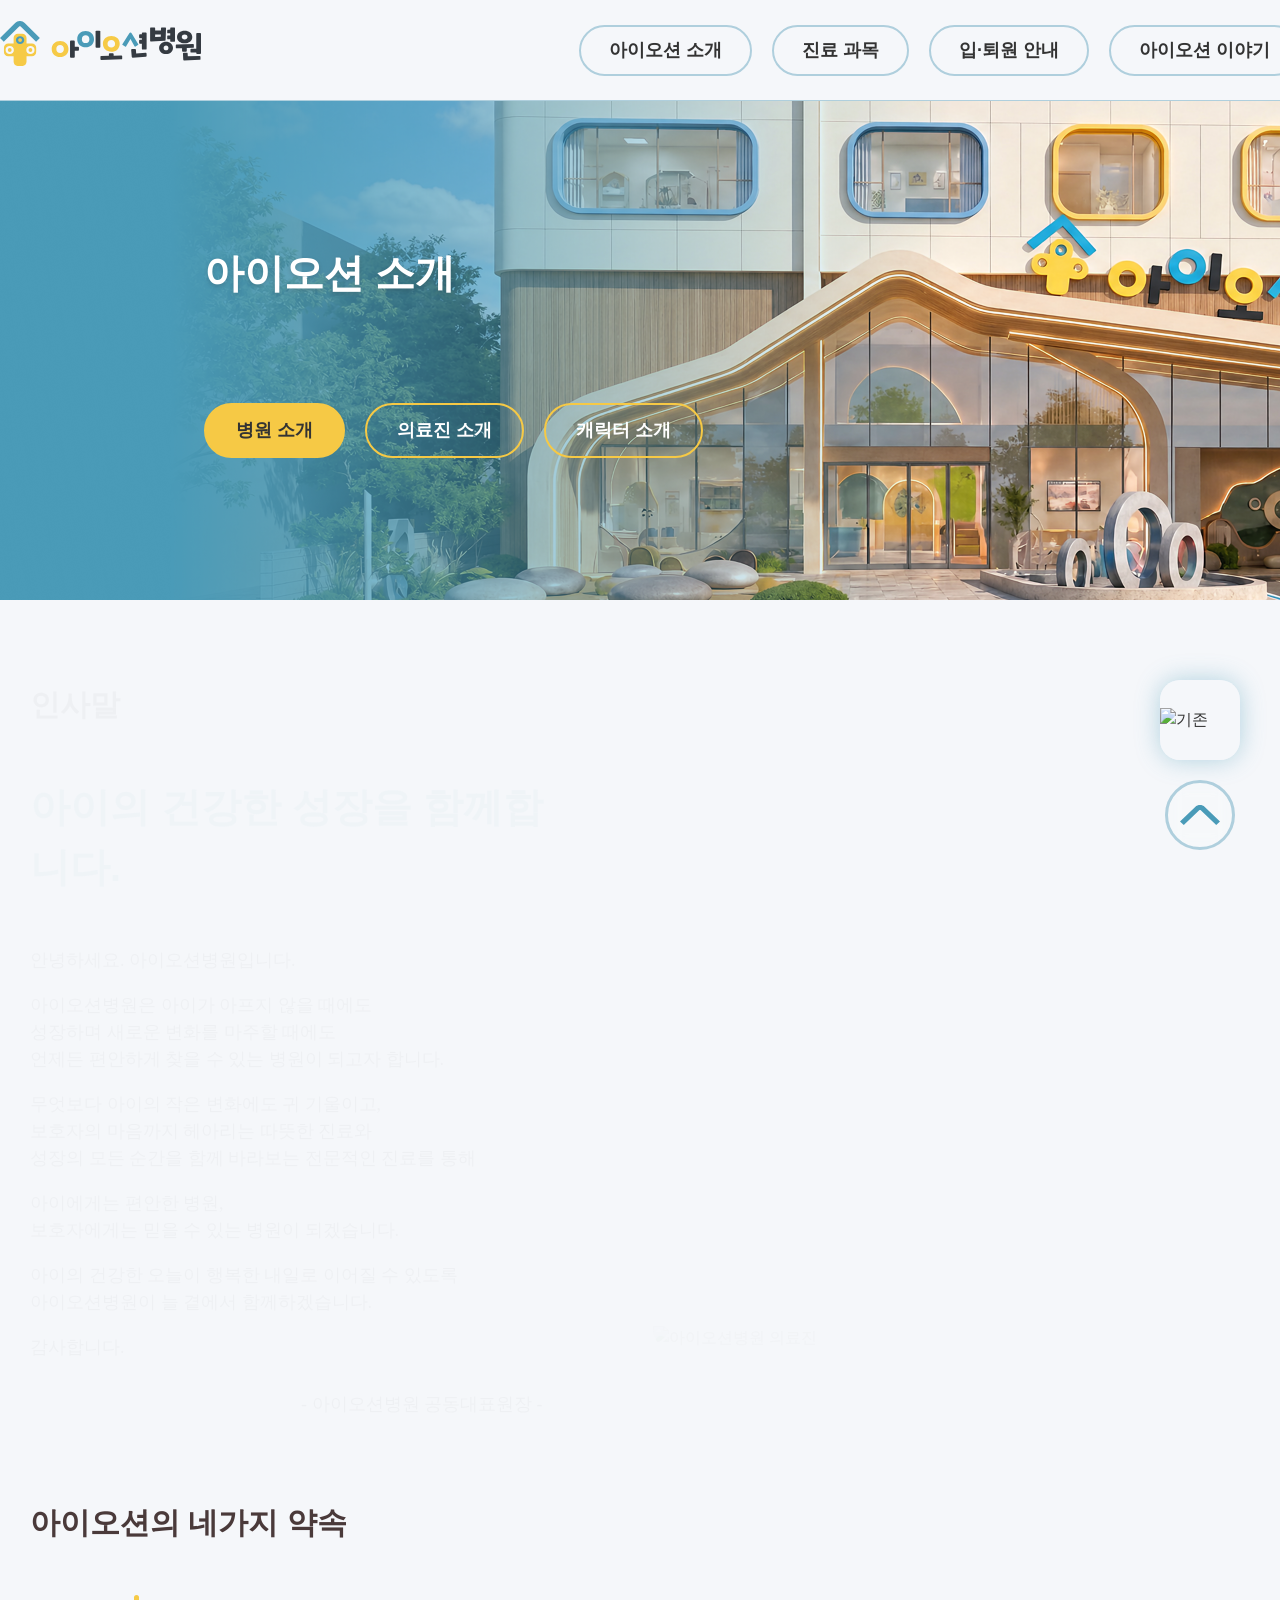
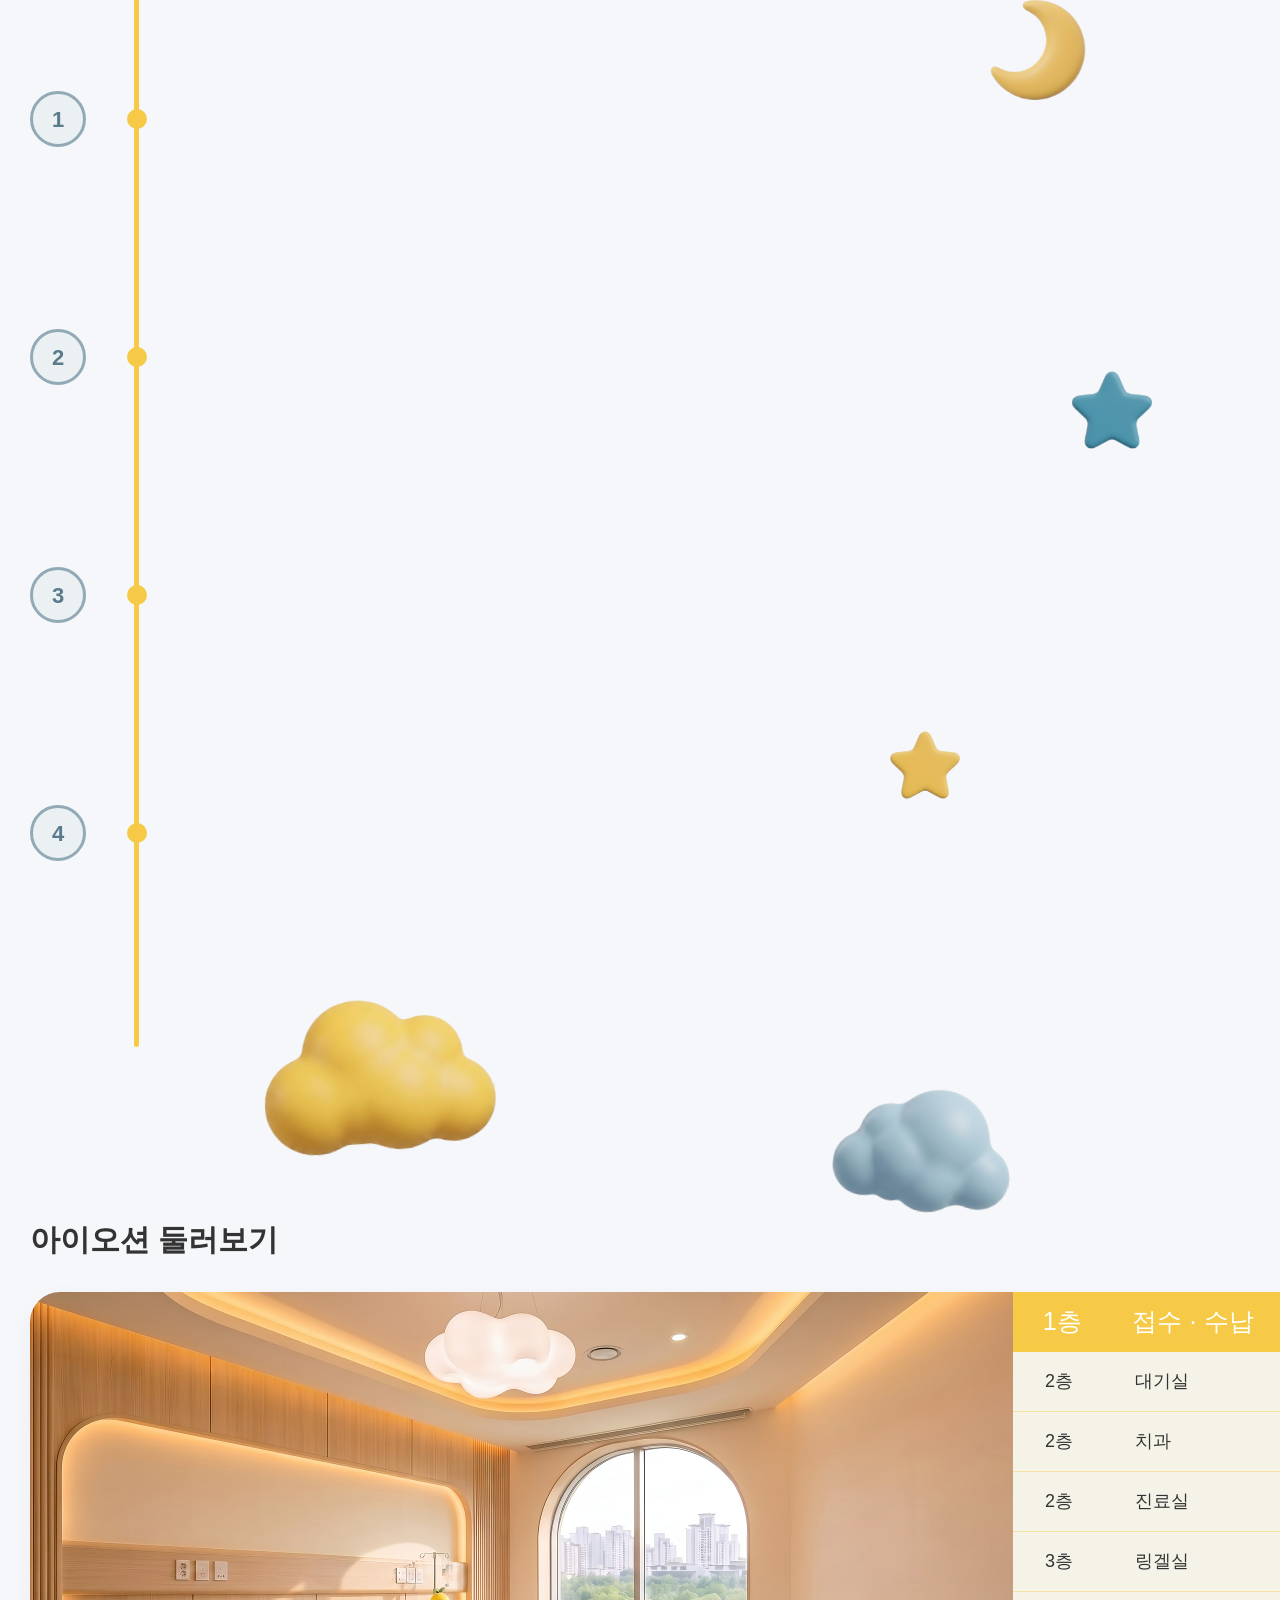
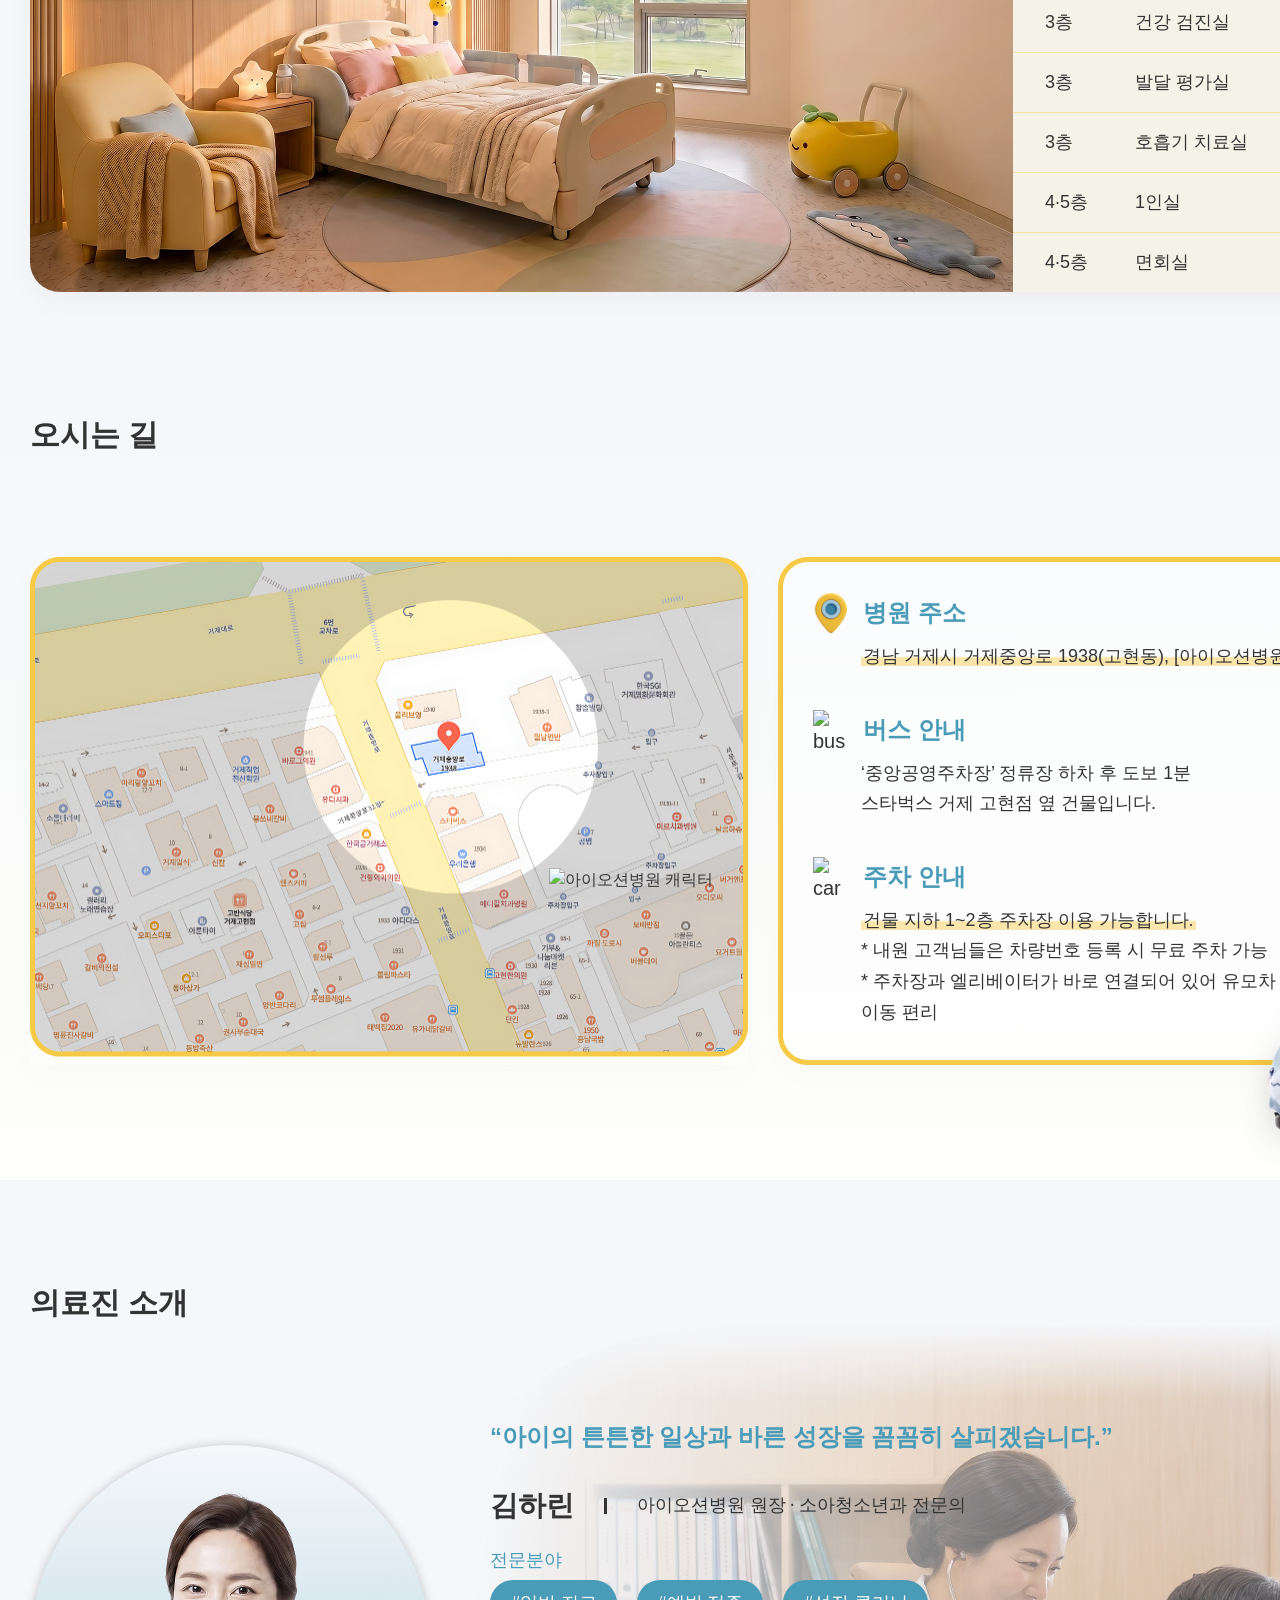
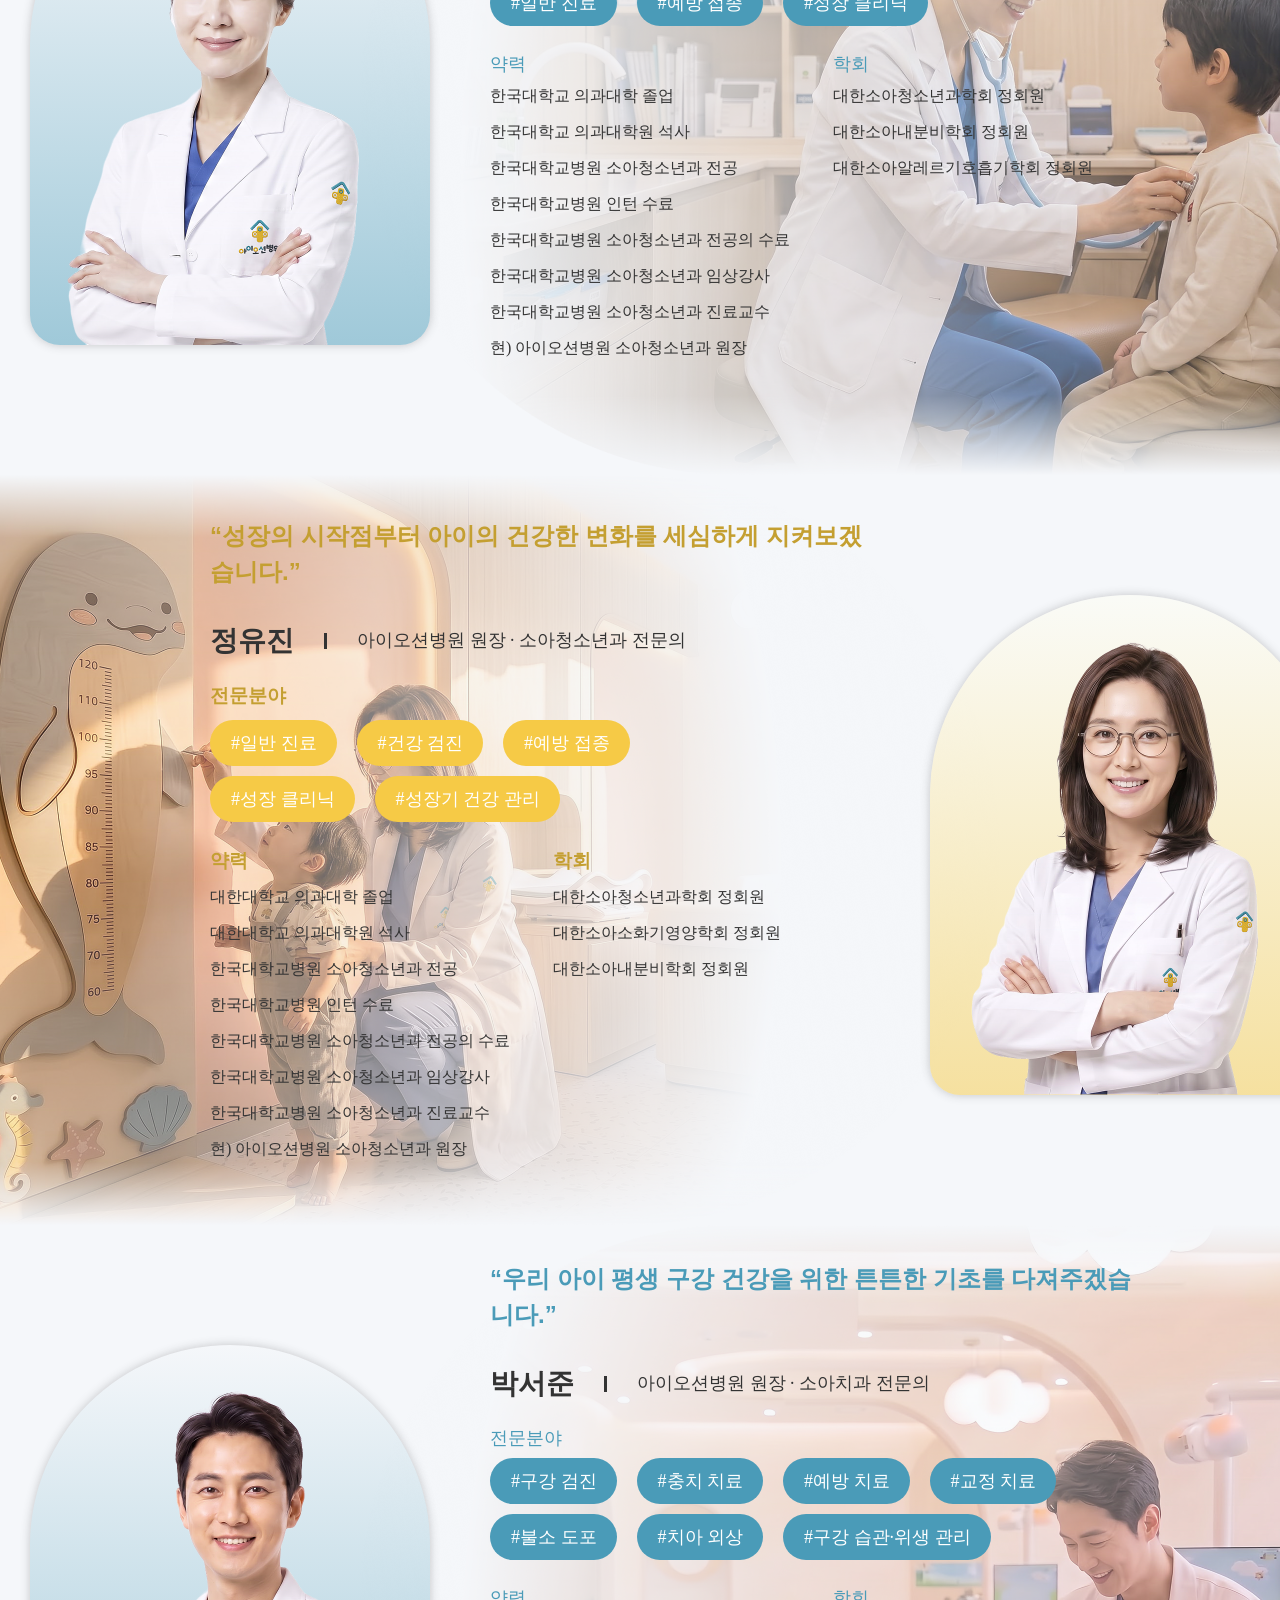
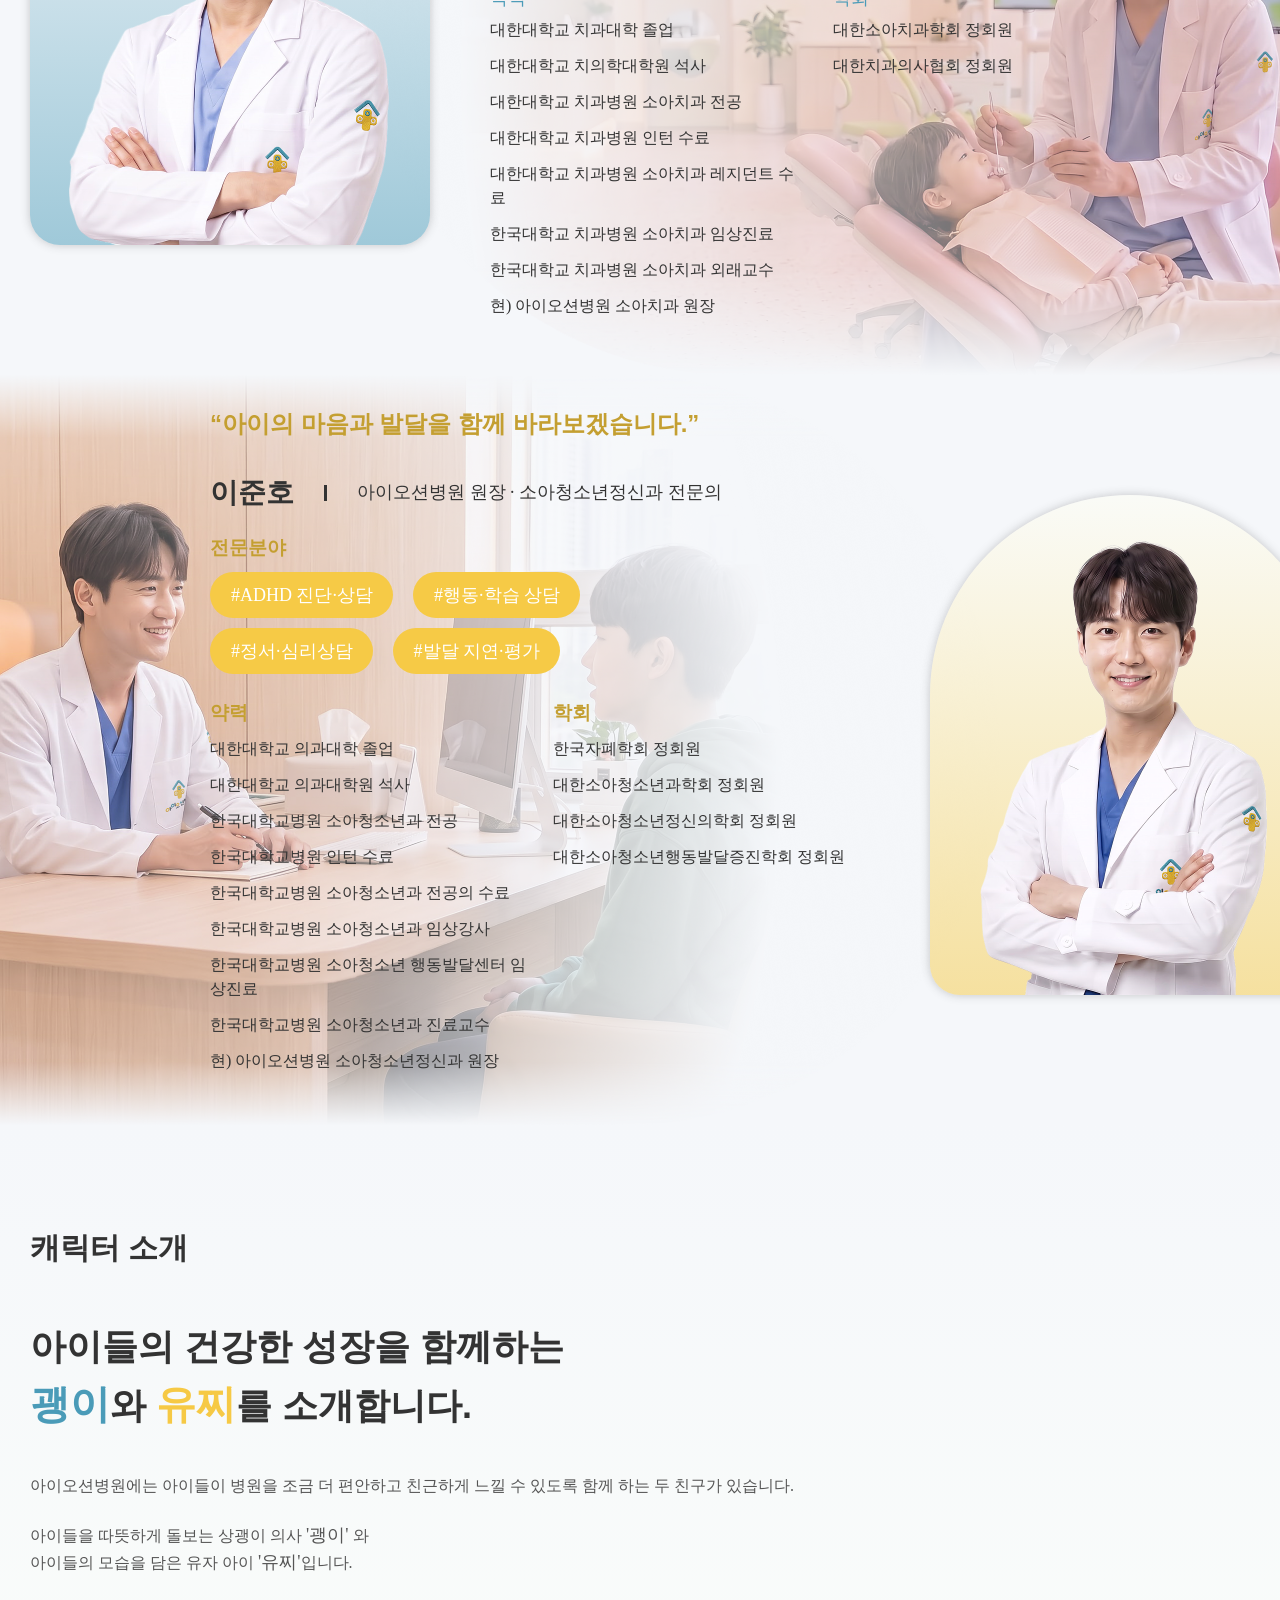
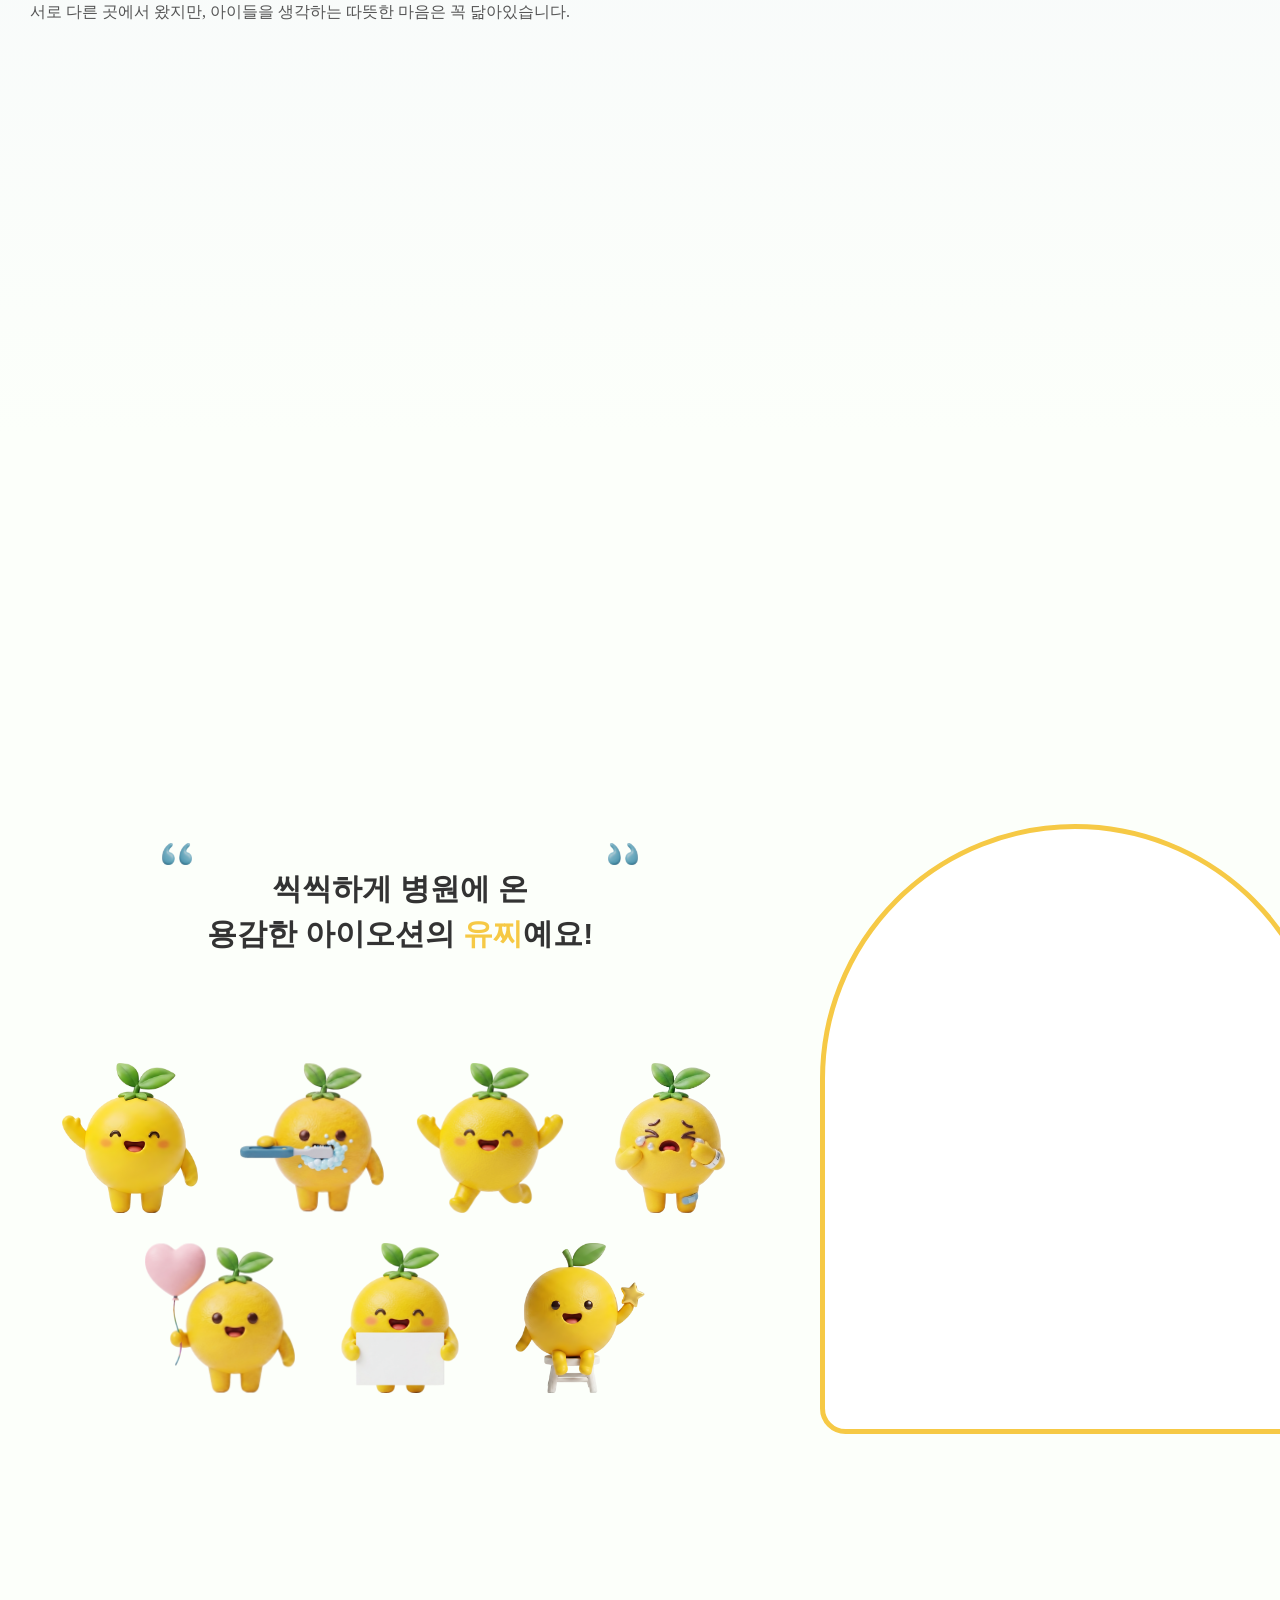
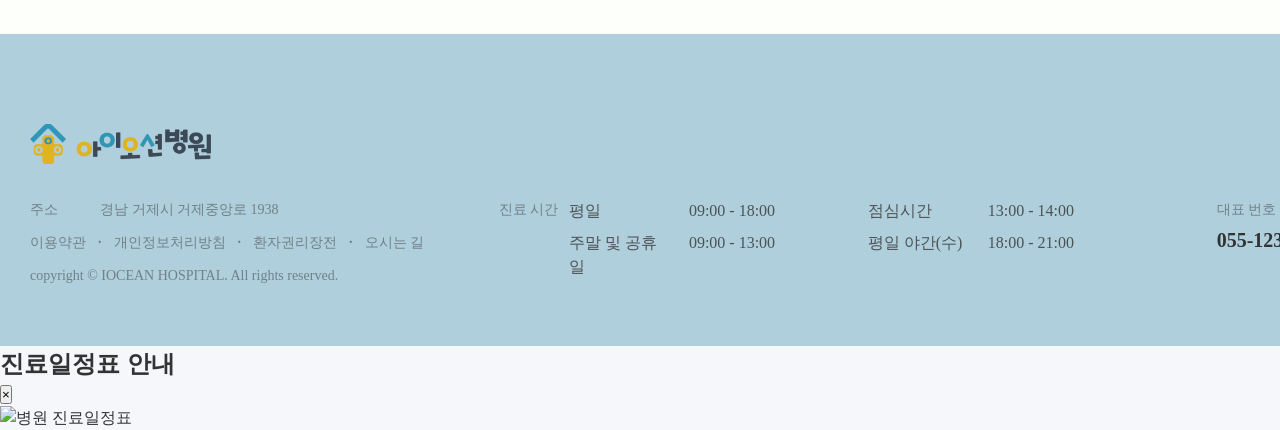
==== commit c8a6f852: "Add files via upload" ====
--- a/sub1.html
+++ b/sub1.html
@@ -771,7 +771,7 @@
         AOS.init();
     </script>
 
-   
+
     <!-- ==========================================
        플로팅 퀵 메뉴
     ========================================== -->
@@ -781,7 +781,7 @@
         <div class="quick-menu-wrap">
 
             <div class="quick-icons">
-                <a href="#none" title="캘린더">
+                <a href="#none" id="btn-schedule" title="캘린더">
                     <img src="./images/button/calendar.svg" alt="캘린더">
                 </a>
                 <a href="tel:055-123-4567" title="전화">
@@ -806,6 +806,22 @@
 
     </div>
     <!-- 플로팅 퀵 메뉴 끝 -->
+
+    <!-- ==========================================
+     진료일정표 이미지 팝업 모달
+========================================== -->
+    <div class="schedule-modal" id="scheduleModal" aria-hidden="true" role="dialog" aria-labelledby="modalTitle">
+        <div class="modal-overlay" id="modalOverlay"></div>
+        <div class="modal-content">
+            <h2 id="modalTitle" class="sr-only">진료일정표 안내</h2>
+            <!-- 닫기 버튼 -->
+            <button type="button" class="modal-close" id="btnCloseModal" aria-label="팝업 닫기">&times;</button>
+            <!-- 진료일정표 이미지 (경로를 실제 이미지 파일명으로 변경) -->
+            <div class="modal-body">
+                <img src="./images/button/calendar_schedule.png" alt="병원 진료일정표" class="schedule">
+            </div>
+        </div>
+    </div>
 </body>
 
 </html>
--- a/css/style1.css
+++ b/css/style1.css
@@ -915,7 +915,9 @@
 .character {
     position: absolute;
     z-index: 10;
-    filter: drop-shadow(0 10px 15px rgba(0, 0, 0, 0.15));
+    filter: brightness(1.1)
+            drop-shadow(0 10px 15px rgba(0, 0, 0, 0.15));
+
     animation: floating 3.5s ease-in-out infinite;
 }
 
@@ -1605,43 +1607,70 @@
 
 
 
-/* ========================================
-   플로팅 메뉴 (Quick Menu)
-======================================== */
+/* ==========
+플로팅
+================ */
+/* 플로팅 메뉴 위치 */
 .floating-menu {
     position: fixed;
     right: 40px;
-    /* 화면 오른쪽에서 띄울 간격 */
     bottom: 50px;
-    /* 화면 아래쪽에서 띄울 간격 */
     z-index: 9999;
+
     display: flex;
     flex-direction: column;
     align-items: center;
     gap: 20px;
-    /* 캐릭터 박스와 탑 버튼 사이의 간격 */
-}
-
-/* 호버 시 나타나는 둥근 캡슐 모양 메뉴 */
+}
+
+/* 캐릭터 영역 */
+.quick-menu-wrap {
+    position: relative;
+    width: 80px;
+    height: 80px;
+}
+
+/* 숨겨진 퀵 아이콘 */
 .quick-icons {
+    position: absolute;
+    bottom: 100%;
+    left: 0;
+
+    width: 80px;
+    height: 270px;
+    box-sizing: border-box;
+    margin-bottom: 25px;
+
     display: flex;
     flex-direction: column;
     justify-content: center;
     align-items: center;
     gap: 20px;
-    width: 80px;
-    height: 270px;
+
     border: 3px solid #AFCFDD;
     border-radius: 50px;
     background-color: rgba(249, 250, 252, 0.3);
     backdrop-filter: blur(10px);
 
-    /* 기본 숨김 상태 설정 */
     opacity: 0;
     visibility: hidden;
+    pointer-events: none;
     transform: translateY(20px);
-    transition: all 0.3s cubic-bezier(0.25, 1, 0.5, 1);
-    margin-bottom: 5px;
+
+    transition:
+        opacity 0.3s ease,
+        visibility 0.3s ease,
+        transform 0.3s cubic-bezier(0.25, 1, 0.5, 1);
+}
+
+/* 캐릭터에서 아이콘으로 이동할 때 메뉴가 닫히지 않도록 연결 */
+.quick-icons::after {
+    content: "";
+    position: absolute;
+    top: 100%;
+    left: -3px;
+    width: 80px;
+    height: 28px;
 }
 
 .quick-icons a {
@@ -1651,6 +1680,7 @@
 }
 
 .quick-icons img {
+    display: block;
     width: 60px;
     height: 60px;
     transition: transform 0.2s ease;
@@ -1658,21 +1688,25 @@
 
 .quick-icons a:hover img {
     transform: scale(1.15);
-    /* 마우스 올리면 아이콘 살짝 커짐 */
-}
-
-/* 캐릭터 네모 박스 */
+}
+
+/* 캐릭터 버튼 */
 .quick-char {
     position: relative;
+    display: block;
+
     width: 80px;
     height: 80px;
+    padding: 0;
+    border: 0;
     border-radius: 20px;
+    overflow: hidden;
+
     background-color: rgba(245, 247, 250, 0.6);
-    /* 기본 파란색 그림자 */
     box-shadow: 0 0 25px rgba(74, 155, 184, 0.4);
-    transition: all 0.3s ease;
     cursor: pointer;
-    overflow: hidden;
+
+    transition: box-shadow 0.3s ease;
 }
 
 .quick-char img {
@@ -1680,69 +1714,79 @@
     top: 50%;
     left: 50%;
     transform: translate(-50%, -50%);
+
     width: 100%;
     height: auto;
+    pointer-events: none;
+
     transition: opacity 0.3s ease;
 }
 
-/* 호버 전용 캐릭터 이미지는 처음에 숨겨둠 */
+.quick-char .char-default {
+    opacity: 1;
+}
+
 .quick-char .char-hover {
     opacity: 0;
 }
 
-/* ========================================
-   마우스 호버(오버) 시 작동하는 애니메이션
-======================================== */
-.floating-menu:hover .quick-icons {
+/* JavaScript로 열림 상태 제어 */
+.quick-menu-wrap.is-open .quick-icons {
     opacity: 1;
-    /* 숨겨진 캡슐 메뉴 나타남 */
     visibility: visible;
+    pointer-events: auto;
     transform: translateY(0);
-    /* 아래에서 위로 슥 올라옴 */
-}
-
-.floating-menu:hover .quick-char {
-    /* 호버 시 노란색 그림자로 변경 */
+}
+
+.quick-menu-wrap.is-open .quick-char {
     box-shadow: 0 0 25px rgba(246, 202, 70, 0.4);
 }
 
-/* 캐릭터 교체 애니메이션 */
-.floating-menu:hover .char-default {
+.quick-menu-wrap.is-open .char-default {
     opacity: 0;
-    /* 기본 캐릭터 숨김 */
-}
-
-.floating-menu:hover .char-hover {
+}
+
+.quick-menu-wrap.is-open .char-hover {
     opacity: 1;
-    /* 웃는 캐릭터 등장 */
-}
-
-/* ========================================
-   맨 위로 가기 (탑 버튼)
-======================================== */
+}
+
+/* TOP 버튼 */
 .btn-top {
+    display: flex;
+    align-items: center;
+    justify-content: center;
+
     width: 70px;
     height: 70px;
+    box-sizing: border-box;
+    padding: 0;
+
+    border: 3px solid #AFCFDD;
     border-radius: 50%;
-    border: 3px solid #AFCFDD;
     background-color: rgba(249, 250, 252, 0.3);
+    background-image: url(../images/button/arrow.svg);
+    background-repeat: no-repeat;
+    background-position: center;
+
     backdrop-filter: blur(10px);
     cursor: pointer;
-    display: flex;
-    align-items: center;
-    justify-content: center;
-    transition: all 0.2s ease;
-
-    background: url(../images/button/arrow.svg) no-repeat center center;
+
+    transition:
+        background-color 0.2s ease,
+        transform 0.2s ease;
 }
 
 .btn-top:hover {
     background-color: #F5F7FA;
     transform: translateY(-2px);
-    /* 누르기 좋게 위로 살짝 들림 */
-}
-
-
+}
+
+.quick-char:focus-visible,
+.btn-top:focus-visible,
+.quick-icons a:focus-visible {
+    outline: 3px solid #4A9BB8;
+    outline-offset: 4px;
+}
 
 
 
